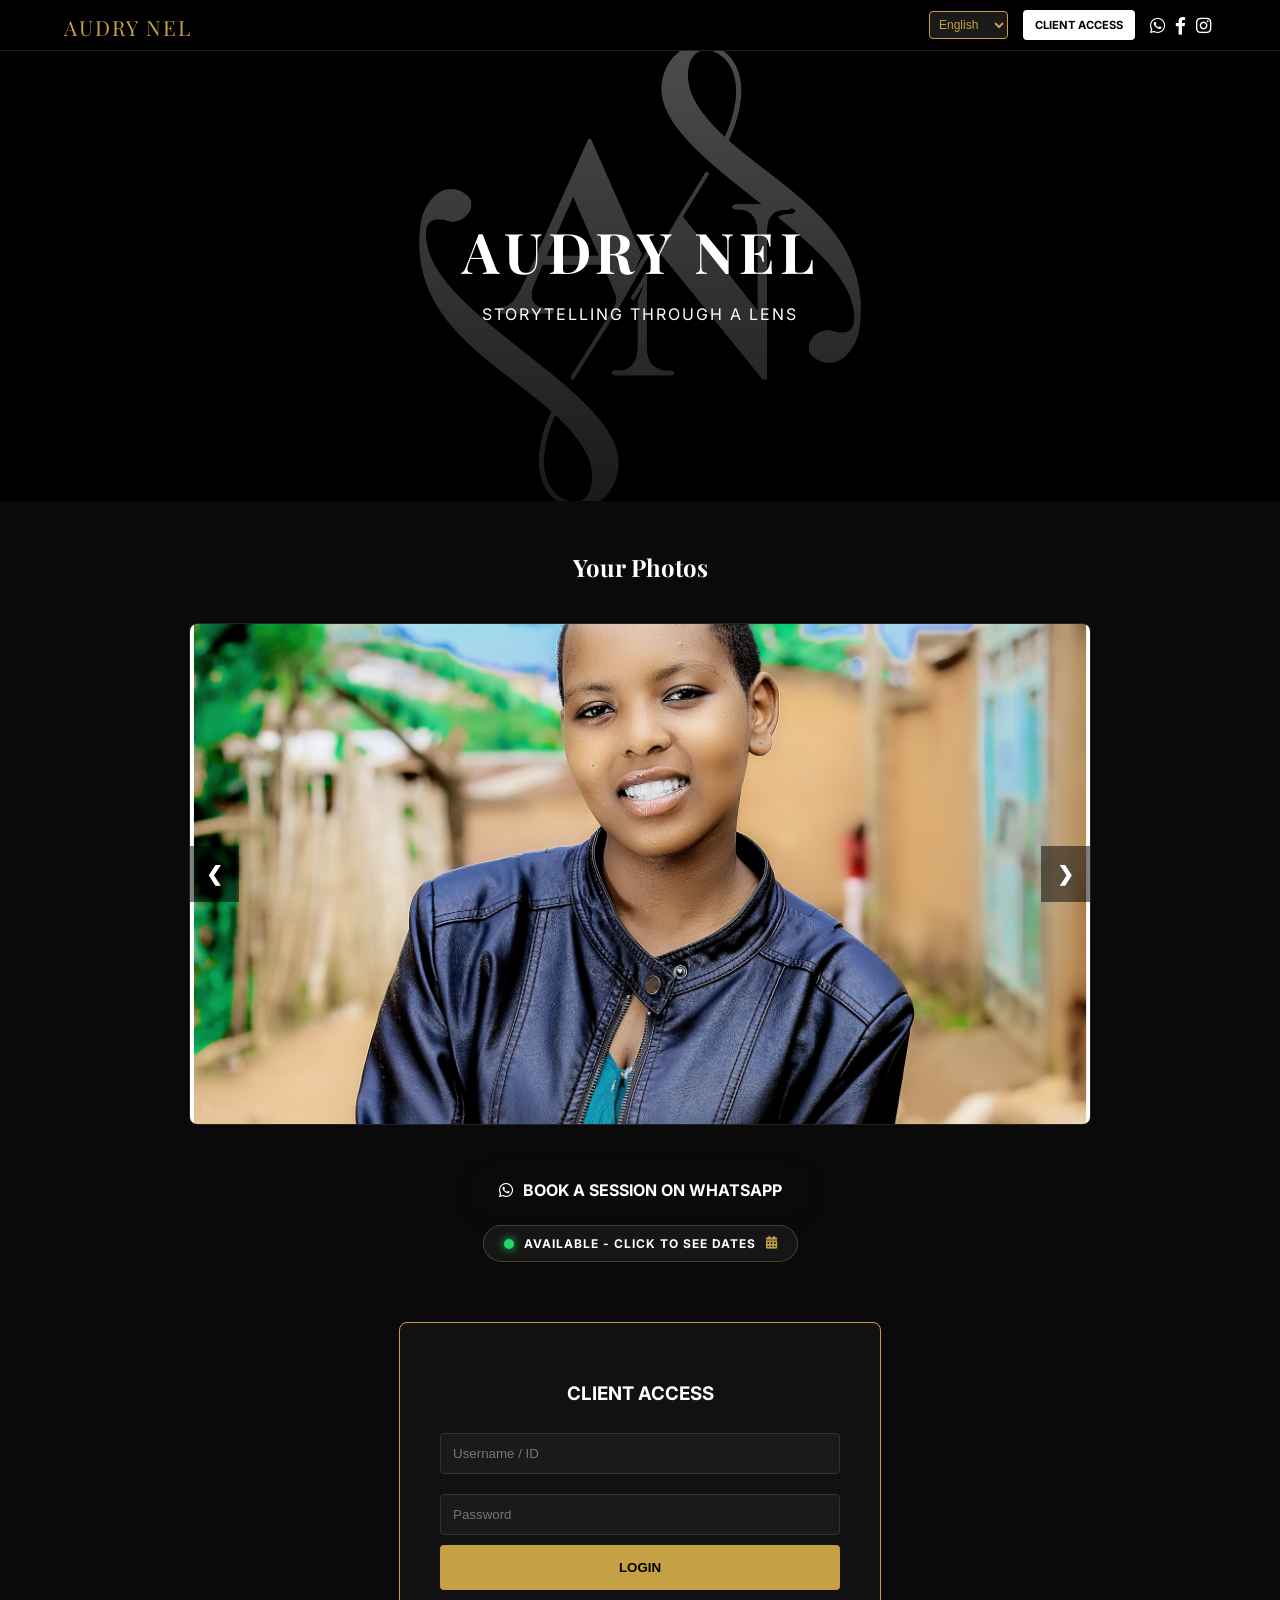
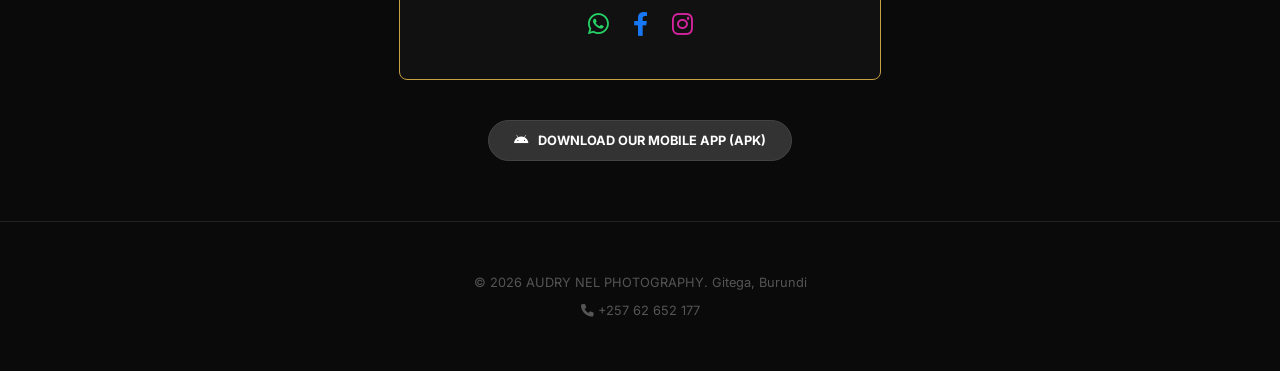
==== index.html @ 5fa46333 "Replace images in slideshow with new photos" ====
<!DOCTYPE html>
<html lang="en">
<head>
    <meta charset="UTF-8">
    <meta name="viewport" content="width=device-width, initial-scale=1.0">

    <meta name="google-site-verification" content="google5bf656274ba30583" />
    
    <link rel="canonical" href="https://audrynelphotographie.github.io/audrynelphotographie/" />
    <meta name="robots" content="index, follow" />
    
    <meta name="description" content="Audry Nel Photography - Storytelling through a lens in Gitega, Burundi. Professional photography services and client gallery access.">
    <meta property="og:title" content="Audry Nel Photography | Umufotozi Mwiza mu Burundi Gitega">
    <meta property="og:description" content="Professional photography services in Gitega, Burundi. Access your private gallery.">
    <meta property="og:image" content="https://audrynelphotographie.github.io/audrynelphotographie/audry-nel-photography-logo.jpg">
    <meta property="og:url" content="https://audrynelphotographie.github.io/audrynelphotographie/">
    <meta property="og:type" content="website">

    <link rel="icon" type="image/jpg" href="audry-nel-photography-logo.jpg">

    <title>Audry Nel Photography | Best photographer Burundi </title>

    <link href="https://fonts.googleapis.com/css2?family=Playfair+Display:wght@700&family=Inter:wght@300;400;600&display=swap" rel="stylesheet">
    <link rel="stylesheet" href="https://cdnjs.cloudflare.com/ajax/libs/font-awesome/6.0.0/css/all.min.css">

    <style>
        :root { --gold: #c5a044; --dark: #0a0a0a; --white: #ffffff; --soft-dark: #111; }
        body { margin:0; background-color: var(--dark); color: var(--white); font-family: 'Inter', sans-serif; scroll-behavior: smooth; }

        /* NAVIGATION & LOGO ANIMATION */
        nav { display: flex; justify-content: space-between; align-items: center; padding: 10px 5%; background: rgba(0,0,0,0.95); position: sticky; top: 0; z-index: 1000; border-bottom: 1px solid #222; }
        
        .logo-wrapper { height: 25px; overflow: hidden; cursor: pointer; }
        .logo { 
            font-family: 'Playfair Display', serif; 
            font-size:1.3rem; 
            color: var(--gold); 
            text-transform: uppercase; 
            letter-spacing:2px; 
            transition: 0.8s cubic-bezier(0.4, 0, 0.2, 1);
            opacity: 1;
        }

        .nav-right { display:flex; align-items:center; gap:15px; }

        .login-nav-btn { background: var(--white); color:black; padding:8px 12px; border-radius:4px; text-decoration:none; font-weight:bold; font-size:0.7rem; text-transform:uppercase; transition:0.3s; cursor:pointer; border:none; white-space: nowrap; }

        .nav-socials { display: flex; gap: 10px; margin-right: 5px; }
        .nav-socials a { color: var(--white); font-size: 1.1rem; transition: 0.3s; }
        .nav-socials a:hover { color: var(--gold); transform: translateY(-2px); }

        #langSwitcher { background:#1a1a1a; color:var(--gold); border:1px solid var(--gold); padding:5px; border-radius:4px; font-size: 0.75rem; cursor: pointer; outline:none; }

        /* PHOTO GRID */
        .photo-grid { display: grid; grid-template-columns: repeat(4, 1fr); gap: 8px; padding: 10px 2%; max-width: 1200px; margin: 0 auto; }
        @media (max-width: 600px) { .photo-grid { grid-template-columns: repeat(2, 1fr); gap: 4px; } }
        .photo-item { position: relative; text-align: center; }
        .grid-img { width: 100%; aspect-ratio: 1/1; object-fit: cover; border-radius: 4px; cursor: pointer; border: 1px solid #333; transition: 0.3s; }
        .grid-img:hover { opacity: 0.8; }
        .dl-btn { display: block; background: var(--gold); color: black; text-decoration: none; font-size: 0.55rem; padding: 4px 0; margin-top: 3px; border-radius: 2px; font-weight: bold; text-align: center; }

        /* THANK YOU & APK BOX */
        .thank-you-box { text-align: center; padding: 40px 10%; margin-top: 20px; border-top: 1px solid #222; }
        .thank-you-box h4 { font-family: 'Playfair Display', serif; color: var(--gold); font-size: 1.5rem; margin-bottom: 10px; }
        
        /* ANIMATION FOR BUTTONS (COLOR CHANGING + PULSE) */
        @keyframes pulse-animation {
            0% { transform: scale(1); background-color: #25d366; }
            25% { background-color: #c5a044; }
            50% { transform: scale(1.05); background-color: #128c7e; }
            75% { background-color: #b08d3a; }
            100% { transform: scale(1); background-color: #25d366; }
        }

        @keyframes status-glow {
            0% { opacity: 1; transform: scale(1); }
            50% { opacity: 0.4; transform: scale(1.2); }
            100% { opacity: 1; transform: scale(1); }
        }

        /* APK BUTTON ANIMATION - APPLIED TO BOTH HOME AND CLIENT PAGE */
        .btn-apk-mid, .client-apk-btn { animation: pulse-animation 3s infinite !important; }

        .client-apk-btn { display: inline-flex; align-items: center; gap: 10px; background: #25d366; color: white; padding: 12px 25px; border-radius: 4px; text-decoration: none; font-weight: bold; font-size: 0.9rem; margin-top: 20px; transition: 0.3s; }

        /* SLIDESHOW */
        .slideshow-container { position: relative; max-width: 900px; margin: 40px auto; overflow: hidden; border-radius: 8px; height: 500px; border: 1px solid #222; }
        .slides { display: none; width: 100%; height: 100%; object-fit: cover; cursor: pointer; }
        .prev, .next { cursor:pointer; position:absolute; top:50%; width:auto; padding:16px; color:white; font-weight:bold; font-size:20px; transform: translateY(-50%); background: rgba(0,0,0,0.5); border:none; z-index:10; }
        .next { right:0; }

        /* HERO */
        .hero { height:50vh; display:flex; flex-direction:column; justify-content:center; align-items:center; background:linear-gradient(rgba(0,0,0,0.7), rgba(0,0,0,0.9)), url('audry-nel-photography-logo.jpg'); background-size:cover; background-position:center; text-align:center; }
        
        .login-container { max-width:400px; margin:40px auto 40px; padding:40px; border:1px solid var(--gold); text-align:center; background: var(--soft-dark); border-radius:8px; }
        input { width:100%; padding:12px; margin:10px 0; background:#1a1a1a; border:1px solid #333; color:white; border-radius:4px; box-sizing: border-box; }
        .btn-gold { width:100%; padding:15px; background:var(--gold); border:none; font-weight:bold; cursor:pointer; border-radius:4px; color: black; text-decoration: none; display: inline-block; transition: 0.3s; }
        .btn-gold:hover { background: #b08d3a; }

        /* WHATSAPP BUTTON WITH COLOR ANIMATION */
        .whatsapp-booking { text-align: center; margin: 20px auto 10px; }
        .btn-whatsapp-book { display: inline-flex; align-items: center; gap: 10px; color: white; padding: 15px 30px; border-radius: 50px; text-decoration: none; font-weight: bold; font-size: 1rem; transition: 0.3s; box-shadow: 0 4px 15px rgba(0,0,0,0.3); animation: pulse-animation 4s infinite; }

        /* AVAILABILITY STATUS BOX */
        .status-box { 
            display: inline-flex; align-items: center; gap: 10px; 
            background: rgba(255,255,255,0.05); padding: 10px 20px; 
            border-radius: 30px; border: 1px solid rgba(197, 160, 68, 0.3);
            cursor: pointer; transition: 0.3s; text-decoration: none;
            margin-bottom: 20px;
        }
        .status-box:hover { background: rgba(197, 160, 68, 0.1); border-color: var(--gold); }
        .status-dot { width: 10px; height: 10px; background: #25d366; border-radius: 50%; animation: status-glow 1.5s infinite; box-shadow: 0 0 8px #25d366; }
        .status-label { font-size: 0.75rem; font-weight: bold; text-transform: uppercase; letter-spacing: 1px; color: #fff; }

        /* FULLSCREEN CALENDAR OVERLAY FIX */
        #calendar-overlay { 
            display: none; position: fixed; top: 0; left: 0; width: 100%; height: 100%; 
            background: var(--dark); z-index: 5000; overflow-y: auto;
        }
        .cal-header { padding: 20px; text-align: center; border-bottom: 1px solid #222; position: relative; }
        .close-cal { position: absolute; right: 20px; top: 25px; color: var(--gold); font-size: 1.5rem; cursor: pointer; }
        .cal-frame-container { width: 100%; height: 80vh; overflow: hidden; border: none; background: white; }
        #googleCal { width: 100%; height: 100%; border: none; }

        /* APK BUTTON AT THE VERY BOTTOM */
        .apk-bottom-container { text-align: center; margin: 40px auto 60px; }
        .btn-apk-mid { display: inline-flex; align-items: center; gap: 10px; background: #333; color: white; padding: 12px 25px; border-radius: 50px; text-decoration: none; font-weight: bold; font-size: 0.8rem; border: 1px solid #444; }

        #lightbox { display:none; position:fixed; top:0; left:0; width:100%; height:100%; background:rgba(0,0,0,0.9); z-index:3000; justify-content:center; align-items:center; }
        #lightbox img { max-width:90%; max-height:85%; border:2px solid var(--gold); }
        .page-section { display:none; }
        .active { display:block; }
        footer { text-align:center; padding:40px; color:#555; font-size:0.8rem; border-top:1px solid #222; }
    </style>
</head>
<body>

<nav>
    <div class="logo-wrapper" onclick="location.reload()">
        <div class="logo" id="mainLogo">Audry Nel</div>
    </div>
    <div class="nav-right">
        <select id="langSwitcher" onchange="switchLanguage()">
            <option value="en" selected>English</option>
            <option value="fr">Français</option>
            <option value="rn">Kirundi</option>
            <option value="sw">Kiswahili</option>
        </select>
        <a href="#login-section" class="login-nav-btn" id="navLoginBtn">CLIENT ACCESS</a>
        <div class="nav-socials">
            <a href="https://wa.me/25762652177" target="_blank"><i class="fab fa-whatsapp"></i></a>
            <a href="https://www.facebook.com/Audrynel257" target="_blank"><i class="fab fa-facebook-f"></i></a>
            <a href="https://www.instagram.com/audry_nel" target="_blank"><i class="fab fa-instagram"></i></a>
        </div>
    </div>
</nav>

<div id="main-page" class="page-section active">
    <header class="hero">
        <h1 style="font-family:'Playfair Display'; font-size:3.5rem; margin:0; letter-spacing: 5px;">AUDRY NEL</h1>
        <p id="heroSub" style="letter-spacing: 2px;">STORYTELLING THROUGH A LENS</p>
    </header>

    <h2 id="yourPhotosHeading" style="text-align:center; margin-top:50px; font-family:'Playfair Display';">Your Photos</h2>
    
    <div class="slideshow-container">
        <img class="slides public-s" src="ifoto1.jpg" alt="Audry Nel Photography - Professional wedding photography Gitega Burundi" onclick="openLightbox(this)">
        <img class="slides public-s" src="ifoto16.jpg" alt="Audry Nel Photography - Portrait photography services in Burundi" onclick="openLightbox(this)">
        <img class="slides public-s" src="ifoto3.jpg" alt="Audry Nel Photography - Event and cultural photography Burundi" onclick="openLightbox(this)">
        <img class="slides public-s" src="ifoto14.jpg" alt="Audry Nel Photography - Best professional photographer Gitega" onclick="openLightbox(this)">
        <img class="slides public-s" src="ifoto20.jpg" alt="Audry Nel Photography - Creative storytelling through lens Burundi" onclick="openLightbox(this)">
        <img class="slides public-s" src="ifoto6.jpg" alt="Audry Nel Photography - High quality photography portfolio Gitega" onclick="openLightbox(this)">
        <img class="slides public-s" src="ifoto7.jpg" alt="Audry Nel Photography - Photography studio and outdoor sessions Burundi" onclick="openLightbox(this)">
        <img class="slides public-s" src="ifoto8.jpg" alt="Audry Nel Photography - Professional photo shooting Burundi" onclick="openLightbox(this)">
        <img class="slides public-s" src="ifoto9.jpg" alt="Audry Nel Photography - Modern wedding photography Gitega" onclick="openLightbox(this)">
        <img class="slides public-s" src="ifoto10.jpg" alt="Audry Nel Photography - Top rated photographer in Burundi" onclick="openLightbox(this)">
        <a class="prev" onclick="plusPublicSlides(-1)">&#10094;</a>
        <a class="next" onclick="plusPublicSlides(1)">&#10095;</a>
    </div>

    <div class="whatsapp-booking">
        <a href="https://wa.me/25762652177?text=Hello%20Audry%20Nel%20Photography,%20ndashaka%20kubukinga%20session%20y'amafoto." target="_blank" class="btn-whatsapp-book">
            <i class="fab fa-whatsapp"></i> <span id="waBookBtn">BOOK A SESSION ON WHATSAPP</span>
        </a>
    </div>

    <center>
        <div class="status-box" onclick="toggleCalendar()">
            <div class="status-dot" id="dotIndicator"></div>
            <div id="statusLabel" class="status-label">Available - Click to see dates</div>
            <i class="fas fa-calendar-alt" style="color:var(--gold); font-size: 0.8rem;"></i>
        </div>
    </center>

    <div id="login-section" class="login-container">
        <h3 id="loginTitle">CLIENT ACCESS</h3>
        <input type="text" id="clientId" placeholder="Username / ID">
        <input type="password" id="password" placeholder="Password">
        <button id="loginBtn" class="btn-gold" onclick="checkLogin()">LOGIN</button>
        <div style="margin-top:20px;">
            <a href="https://wa.me/25762652177" target="_blank" style="color:#25d366; margin:0 10px; font-size: 1.5rem;"><i class="fab fa-whatsapp"></i></a>
            <a href="https://www.facebook.com/Audrynel257" target="_blank" style="color:#1877F2; margin:0 10px; font-size: 1.5rem;"><i class="fab fa-facebook-f"></i></a>
            <a href="https://www.instagram.com/audry_nel" target="_blank" style="color:#d6249f; margin:0 10px; font-size: 1.5rem;"><i class="fab fa-instagram"></i></a>
        </div>
    </div>

    <div class="apk-bottom-container">
        <a href="https://github.com/audrynelphotographie/audrynelphotographie/releases/download/V1/AudryNel.apk" download class="btn-apk-mid">
            <i class="fab fa-android"></i> <span id="apkBtnHome">DOWNLOAD OUR MOBILE APP (APK)</span>
        </a>
    </div>
</div>

<div id="calendar-overlay">
    <div class="cal-header">
        <div class="logo" style="font-size: 1.5rem; color:var(--gold); font-family: 'Playfair Display'; text-transform: uppercase;">Audry Nel</div>
        <p style="color:#888; margin: 5px 0 0 0; font-size: 0.7rem; letter-spacing: 2px;">CALENDAR / BOOKING</p>
        <i class="fas fa-times close-cal" onclick="toggleCalendar()"></i>
    </div>
    <div class="cal-frame-container">
        <iframe id="googleCal" src=""></iframe>
    </div>
    <center style="padding: 20px;">
        <a href="https://wa.me/25762652177" class="btn-whatsapp-book">
            <i class="fab fa-whatsapp"></i> CONFIRM MY DATE
        </a>
        <p style="margin-top:20px; color:#555; cursor:pointer;" onclick="toggleCalendar()">← Go Back</p>
    </center>
</div>

<div id="client-page" class="page-section">
    <div id="client-content"></div>
</div>

<div id="lightbox" onclick="this.style.display='none'">
    <img id="lightbox-img" src="" alt="View">
</div>

<footer>
    <p>&copy; 2026 AUDRY NEL PHOTOGRAPHY. Gitega, Burundi</p>
    <p><i class="fas fa-phone"></i> +257 62 652 177</p>
</footer>

<script>
// --- HINDURA AHA GUSA ---
const isAvailable = true; 
// ------------------------

const APK_URL = "https://github.com/audrynel/audrynelphotographie/releases/download/V1/AudryNel.apk";
const CALENDAR_URL = "https://calendar.google.com/calendar/htmlembed?src=audrymukamurakoze@gmail.com&ctz=Africa/Bujumbura";

const translations = {
    en: { avail: "Available - Click to see dates", notAvail: "Fully Booked - No dates", welcome: "Welcome", heroSub: "STORYTELLING THROUGH A LENS", yourPhotos: "Your Photos", waBook: "BOOK A SESSION ON WHATSAPP", apkBtn: "DOWNLOAD OUR MOBILE APP (APK)", loginTitle: "CLIENT ACCESS", loginBtn: "LOGIN", navLogin: "CLIENT ACCESS", dlAll: "📥 DOWNLOAD ALL ", thankYou: "Thank you for choosing us!", thankYouSub: "We appreciate your trust. May these photos keep your memories alive.", logout: "LOGOUT", error: "Error: Incorrect Login!" },
    fr: { avail: "Disponible - Cliquez pour voir", notAvail: "Complet - Aucune date", welcome: "Bienvenue", heroSub: "L'HISTOIRE À TRAVERS L'OBJECTIF", yourPhotos: "Vos Photos", waBook: "RÉSERVER SUR WHATSAPP", apkBtn: "TÉLÉCHARGER L'APP (APK)", loginTitle: "ACCÈS CLIENT", loginBtn: "CONNEXION", navLogin: "ACCÈS CLIENT", dlAll: "📥 TÉLÉCHARGER TOUT ", thankYou: "Merci de nous avoir choisi!", thankYouSub: "Nous apprécions votre confiance. Que ces photos immortalisent vos souvenirs.", logout: "DÉCONNEXION", error: "Erreur: Identifiants incorrects!" },
    rn: { avail: "Ndatanga amasession - Fyonda urabe", notAvail: "Nta masession ahari - Ndavuze", welcome: "Kaze", heroSub: "INKURU ICIYE MU LENS", yourPhotos: "Amafoto Yawe", waBook: "BUKA SESSION KURI WHATSAPP", apkBtn: "TELECHARGA APPLICATION (APK)", loginTitle: "KWINJIRA", loginBtn: "KWINJIRA", navLogin: "KWINJIRA", dlAll: "📥 TELECHARGER ZOSE (ZIP)", thankYou: "Murakoze kuduhitamo!", thankYouSub: "Murakoze kutwizera. Amafoto yawe akugumye ku mutima.", logout: "SOHOKA", error: "Error: Code ntitahura!" },
    sw: { avail: "Napatikana - Bonyeza uone", notAvail: "Nimejaa - Hakuna nafasi", welcome: "Karibu", heroSub: "SIMULIZI KUPITIA LENZI", yourPhotos: "Picha Zako", waBook: "WEKA AHADI KWA WHATSAPP", apkBtn: "PAKUA APP YETU (APK)", loginTitle: "INGIA HAPA", loginBtn: "INGIA", navLogin: "INGIA HAPA", dlAll: "📥 PAKUA ZOTE ", thankYou: "Asante kwa kutuchagua!", thankYouSub: "Tunashukuru kwa imani yako. Picha hizi zihifadhi kumbukumbu zako.", logout: "ONDOKA", error: "Hitilafu: Ingizo si sahihi!" }
};

function updateStatusUI() {
    const lang = document.getElementById('langSwitcher').value;
    const t = translations[lang];
    const statusLabel = document.getElementById('statusLabel');
    const dot = document.getElementById('dotIndicator');
    
    if (isAvailable) {
        statusLabel.innerText = t.avail;
        statusLabel.style.color = "#fff";
        dot.style.background = "#25d366";
        dot.style.boxShadow = "0 0 8px #25d366";
    } else {
        statusLabel.innerText = t.notAvail;
        statusLabel.style.color = "#ff4d4d";
        dot.style.background = "#ff4d4d";
        dot.style.boxShadow = "0 0 8px #ff4d4d";
    }
}

function toggleCalendar() {
    const overlay = document.getElementById('calendar-overlay');
    const frame = document.getElementById('googleCal');
    if (overlay.style.display === 'block') {
        overlay.style.display = 'none';
        document.body.style.overflow = 'auto';
    } else {
        overlay.style.display = 'block';
        document.body.style.overflow = 'hidden';
        frame.src = CALENDAR_URL;
    }
}

let isWelcome = false;
function animateLogo() {
    const logo = document.getElementById('mainLogo');
    const lang = document.getElementById('langSwitcher').value;
    logo.style.opacity = "0"; 
    setTimeout(() => {
        if (isWelcome) { logo.innerText = "Audry Nel"; } 
        else { logo.innerText = translations[lang].welcome; }
        logo.style.opacity = "1"; 
        isWelcome = !isWelcome;
    }, 800);
}
setInterval(animateLogo, 4000);

function switchLanguage() {
    const lang = document.getElementById('langSwitcher').value;
    const t = translations[lang];
    document.getElementById('heroSub').innerText = t.heroSub;
    document.getElementById('yourPhotosHeading').innerText = t.yourPhotos;
    document.getElementById('waBookBtn').innerText = t.waBook;
    document.getElementById('apkBtnHome').innerText = t.apkBtn;
    document.getElementById('loginTitle').innerText = t.loginTitle;
    document.getElementById('loginBtn').innerText = t.loginBtn;
    document.getElementById('navLoginBtn').innerText = t.navLogin;
    updateStatusUI();
    if(isWelcome) document.getElementById('mainLogo').innerText = t.welcome;
}

const clientsDatabase = {
    "Nick": { password: "2026", name: "Nick", zipLink: "https://wetransfer.com", photos: ["photo1.jpg","photo2.jpg","photo3.jpg"] },
    "Vania": { password: "2030", name: "Vania", zipLink: "https://wetransfer.com", photos: ["vania1.jpg","vania2.jpg","vania3.jpg","vania4.jpg","vania5.jpg","vania6.jpg","vania7.jpg"] },
    "Sarah": { password: "2030", name: "Sarah", zipLink: "https://audrynelpics.pic-time.com/nl2UoVov9yEqh", photos: ["sarah1.jpg","sarah2.jpg","sarah3.jpg","sarah4.jpg","sarah5.jpg"] },
    "Emeline": { password: "2030", name: "Emeline", zipLink: "https://audrynelpics.pic-time.com/puQF9B2A6h00o", photos: ["meme.jpg","meme2.jpg","meme3.jpg","meme4.jpg","meme5.jpg","meme6.jpg","meme7.jpg","meme8.jpg"] }
};

window.onload = function() {
    switchLanguage();
    const savedId = localStorage.getItem('audryClientSession');
    if (savedId && clientsDatabase[savedId]) {
        renderClientGallery(clientsDatabase[savedId]);
        document.getElementById('main-page').classList.remove('active');
        document.getElementById('client-page').classList.add('active');
    }
    showSlides('public-s', 0);
};

function checkLogin(){
    const id = document.getElementById('clientId').value;
    const pass = document.getElementById('password').value;
    if(clientsDatabase[id] && clientsDatabase[id].password === pass){
        localStorage.setItem('audryClientSession', id);
        renderClientGallery(clientsDatabase[id]);
        document.getElementById('main-page').classList.remove('active');
        document.getElementById('client-page').classList.add('active');
        window.scrollTo(0,0);
    } else { 
        alert(translations[document.getElementById('langSwitcher').value].error); 
    }
}

function renderClientGallery(client){
    const lang = document.getElementById('langSwitcher').value;
    const t = translations[lang];
    let html = `
        <h2 style="text-align:center; margin-top:30px; font-family:'Playfair Display'">${t.welcome}, ${client.name}</h2>
        <center><a href="${client.zipLink}" target="_blank" class="btn-gold" style="width:auto; padding:15px 30px; margin-bottom:20px;">${t.dlAll}</a></center>
        <div class="photo-grid">`;
    client.photos.forEach(img => {
        html += `<div class="photo-item"><img src="${img}" class="grid-img" onclick="openLightbox(this)"><a href="${img}" download class="dl-btn"><i class="fas fa-download"></i></a></div>`;
    });
    html += `</div>
        <div class="thank-you-box">
            <h4>${t.thankYou}</h4>
            <p>${t.thankYouSub}</p>
            <a href="${APK_URL}" download class="client-apk-btn">
                <i class="fab fa-android"></i> ${t.apkBtn}
            </a>
        </div>
        <center><button class="btn-gold" style="background:#333; color:white; margin:40px; width:auto; padding:10px 20px;" onclick="logout()">${t.logout}</button></center>`;
    document.getElementById('client-content').innerHTML = html;
}

function logout() { localStorage.removeItem('audryClientSession'); location.reload(); }

let pubIdx = 0;
function plusPublicSlides(n) { showSlides('public-s', pubIdx += n); }
function showSlides(cls, idx) {
    let s = document.getElementsByClassName(cls);
    if(s.length === 0) return;
    for (let i = 0; i < s.length; i++) s[i].style.display = "none";
    pubIdx = (idx + s.length) % s.length;
    s[pubIdx].style.display = "block";
}
function openLightbox(img){ 
    document.getElementById('lightbox-img').src = img.src; 
    document.getElementById('lightbox').style.display='flex'; 
}
setInterval(() => { if(document.getElementById('main-page').classList.contains('active')) plusPublicSlides(1); }, 5000);
</script>
</body>
</html>
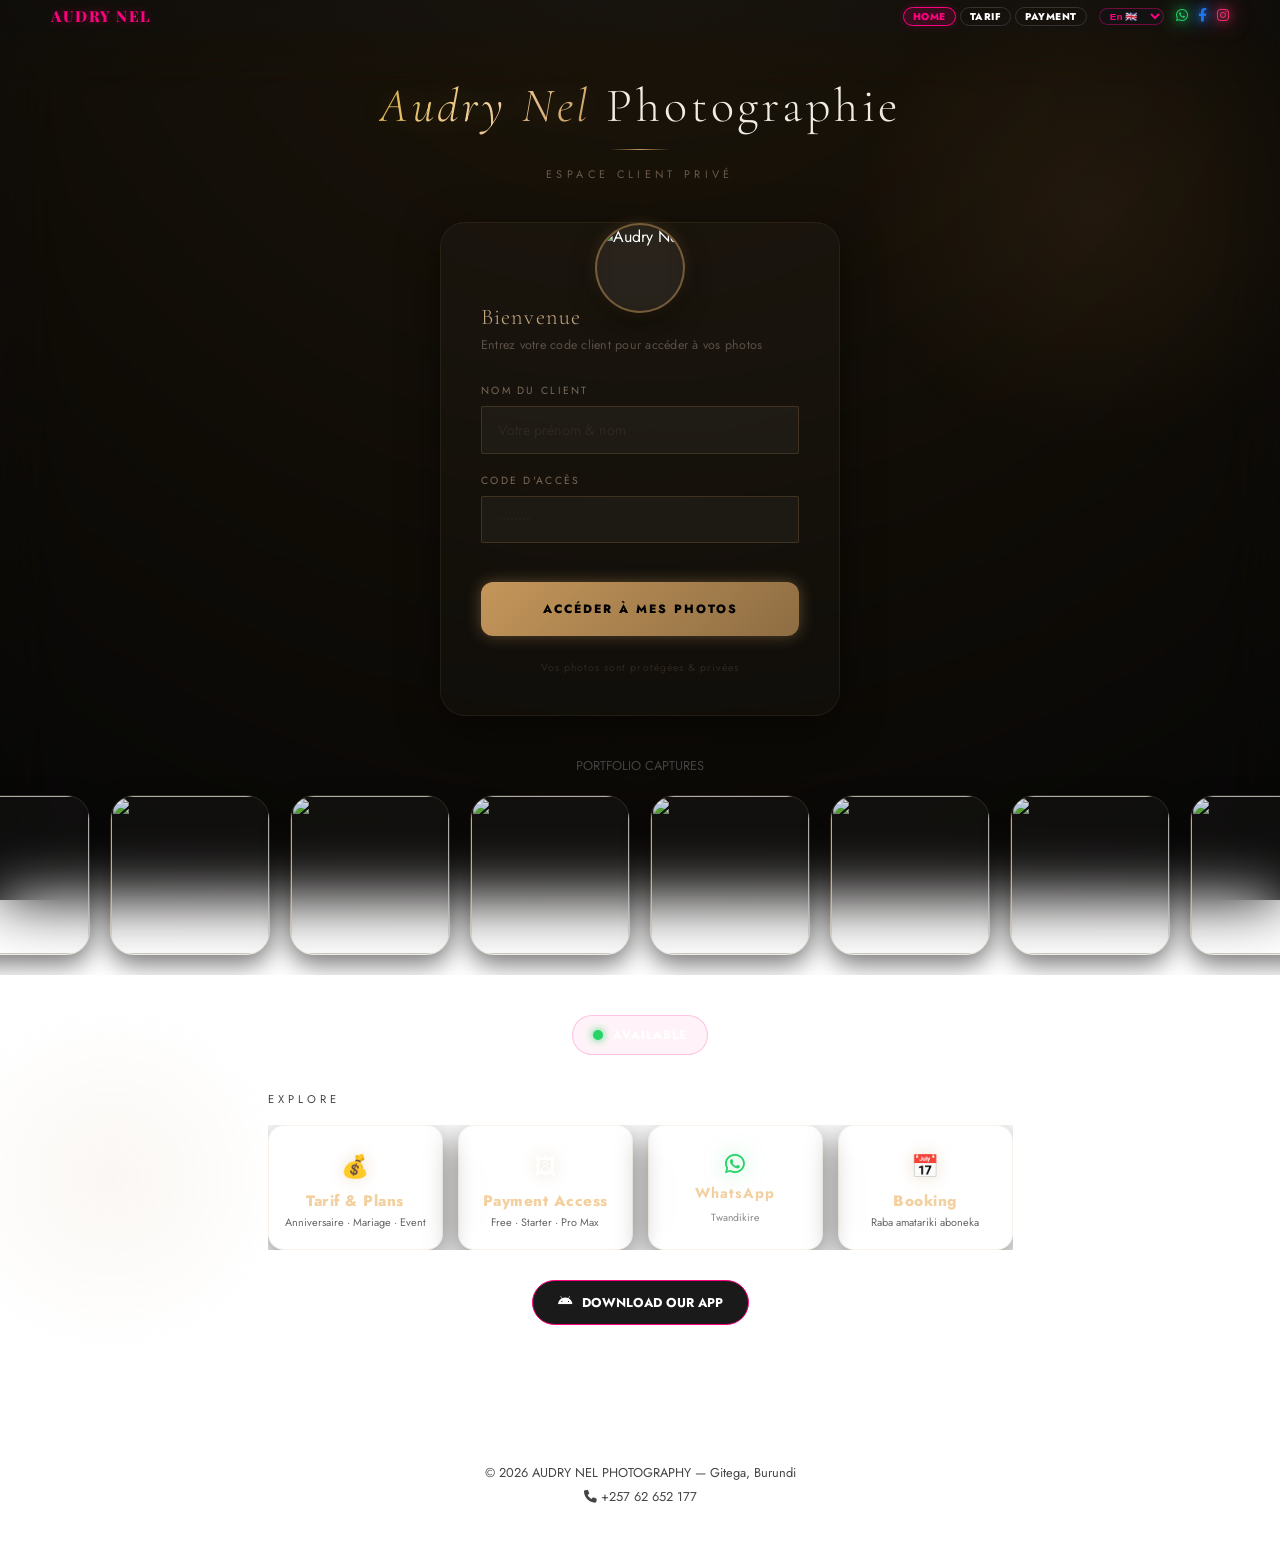
==== commit 5d00c151: "Add files via upload" ====
--- a/index.html
+++ b/index.html
@@ -1,392 +1,502 @@
 <!DOCTYPE html>
-<html lang="en">
+<html lang="rn">
 <head>
-    <meta charset="UTF-8">
-    <meta name="viewport" content="width=device-width, initial-scale=1.0">
+  <meta charset="UTF-8">
+    <meta name="viewport" content="width=device-width, initial-scale=1.0, maximum-scale=1.0, user-scalable=no">
 
     <meta name="google-site-verification" content="google5bf656274ba30583" />
     
-    <link rel="canonical" href="https://audrynelphotographie.github.io/audrynelphotographie/" />
+    <link rel="canonical" href="https://audrynel.com/" />
     <meta name="robots" content="index, follow" />
     
-    <meta name="description" content="Audry Nel Photography - Storytelling through a lens in Gitega, Burundi. Professional photography services and client gallery access.">
-    <meta property="og:title" content="Audry Nel Photography | Umufotozi Mwiza mu Burundi Gitega">
+    <meta name="description" content="Audry Nel, Audry Nel Photography, umufotozi Burundi, umufotozi Gitega,umufotographe,Photographer,+257,photo gitega,photographe Burundi, photographe Gitega, meilleur photographe Burundi, amafoto y'ubukwe Burundi, wedding photography Burundi, event photographer Gitega, portrait Burundi, photographie professionnelle Burundi, audrynelphotographie.">
+    <meta property="og:title" content="Audry Nel - Professional Photographer in Burundi">
     <meta property="og:description" content="Professional photography services in Gitega, Burundi. Access your private gallery.">
-    <meta property="og:image" content="https://audrynelphotographie.github.io/audrynelphotographie/audry-nel-photography-logo.jpg">
-    <meta property="og:url" content="https://audrynelphotographie.github.io/audrynelphotographie/">
+    <meta property="og:image" content="https://audrynel.com/audry-nel-photography-logo.jpg">
+    <meta property="og:url" content="https://audrynel.com/">
     <meta property="og:type" content="website">
 
+    <meta name="apple-mobile-web-app-title" content="Audry Nel">
+    <meta name="application-name" content="Audry Nel">
+    <link rel="icon" href="icon.jpg" type="image/jpeg">
+     <link rel="apple-touch-icon" href="icon.jpg">
+
     <link rel="icon" type="image/jpg" href="audry-nel-photography-logo.jpg">
-
-    <title>Audry Nel Photography | Best photographer Burundi </title>
-
-    <link href="https://fonts.googleapis.com/css2?family=Playfair+Display:wght@700&family=Inter:wght@300;400;600&display=swap" rel="stylesheet">
     <link rel="stylesheet" href="https://cdnjs.cloudflare.com/ajax/libs/font-awesome/6.0.0/css/all.min.css">
-
-    <style>
-        :root { --gold: #c5a044; --dark: #0a0a0a; --white: #ffffff; --soft-dark: #111; }
-        body { margin:0; background-color: var(--dark); color: var(--white); font-family: 'Inter', sans-serif; scroll-behavior: smooth; }
-
-        /* NAVIGATION & LOGO ANIMATION */
-        nav { display: flex; justify-content: space-between; align-items: center; padding: 10px 5%; background: rgba(0,0,0,0.95); position: sticky; top: 0; z-index: 1000; border-bottom: 1px solid #222; }
-        
-        .logo-wrapper { height: 25px; overflow: hidden; cursor: pointer; }
-        .logo { 
-            font-family: 'Playfair Display', serif; 
-            font-size:1.3rem; 
-            color: var(--gold); 
-            text-transform: uppercase; 
-            letter-spacing:2px; 
-            transition: 0.8s cubic-bezier(0.4, 0, 0.2, 1);
-            opacity: 1;
-        }
-
-        .nav-right { display:flex; align-items:center; gap:15px; }
-
-        .login-nav-btn { background: var(--white); color:black; padding:8px 12px; border-radius:4px; text-decoration:none; font-weight:bold; font-size:0.7rem; text-transform:uppercase; transition:0.3s; cursor:pointer; border:none; white-space: nowrap; }
-
-        .nav-socials { display: flex; gap: 10px; margin-right: 5px; }
-        .nav-socials a { color: var(--white); font-size: 1.1rem; transition: 0.3s; }
-        .nav-socials a:hover { color: var(--gold); transform: translateY(-2px); }
-
-        #langSwitcher { background:#1a1a1a; color:var(--gold); border:1px solid var(--gold); padding:5px; border-radius:4px; font-size: 0.75rem; cursor: pointer; outline:none; }
-
-        /* PHOTO GRID */
-        .photo-grid { display: grid; grid-template-columns: repeat(4, 1fr); gap: 8px; padding: 10px 2%; max-width: 1200px; margin: 0 auto; }
-        @media (max-width: 600px) { .photo-grid { grid-template-columns: repeat(2, 1fr); gap: 4px; } }
-        .photo-item { position: relative; text-align: center; }
-        .grid-img { width: 100%; aspect-ratio: 1/1; object-fit: cover; border-radius: 4px; cursor: pointer; border: 1px solid #333; transition: 0.3s; }
-        .grid-img:hover { opacity: 0.8; }
-        .dl-btn { display: block; background: var(--gold); color: black; text-decoration: none; font-size: 0.55rem; padding: 4px 0; margin-top: 3px; border-radius: 2px; font-weight: bold; text-align: center; }
-
-        /* THANK YOU & APK BOX */
-        .thank-you-box { text-align: center; padding: 40px 10%; margin-top: 20px; border-top: 1px solid #222; }
-        .thank-you-box h4 { font-family: 'Playfair Display', serif; color: var(--gold); font-size: 1.5rem; margin-bottom: 10px; }
-        
-        /* ANIMATION FOR BUTTONS (COLOR CHANGING + PULSE) */
-        @keyframes pulse-animation {
-            0% { transform: scale(1); background-color: #25d366; }
-            25% { background-color: #c5a044; }
-            50% { transform: scale(1.05); background-color: #128c7e; }
-            75% { background-color: #b08d3a; }
-            100% { transform: scale(1); background-color: #25d366; }
-        }
-
-        @keyframes status-glow {
-            0% { opacity: 1; transform: scale(1); }
-            50% { opacity: 0.4; transform: scale(1.2); }
-            100% { opacity: 1; transform: scale(1); }
-        }
-
-        /* APK BUTTON ANIMATION - APPLIED TO BOTH HOME AND CLIENT PAGE */
-        .btn-apk-mid, .client-apk-btn { animation: pulse-animation 3s infinite !important; }
-
-        .client-apk-btn { display: inline-flex; align-items: center; gap: 10px; background: #25d366; color: white; padding: 12px 25px; border-radius: 4px; text-decoration: none; font-weight: bold; font-size: 0.9rem; margin-top: 20px; transition: 0.3s; }
-
-        /* SLIDESHOW */
-        .slideshow-container { position: relative; max-width: 900px; margin: 40px auto; overflow: hidden; border-radius: 8px; height: 500px; border: 1px solid #222; }
-        .slides { display: none; width: 100%; height: 100%; object-fit: cover; cursor: pointer; }
-        .prev, .next { cursor:pointer; position:absolute; top:50%; width:auto; padding:16px; color:white; font-weight:bold; font-size:20px; transform: translateY(-50%); background: rgba(0,0,0,0.5); border:none; z-index:10; }
-        .next { right:0; }
-
-        /* HERO */
-        .hero { height:50vh; display:flex; flex-direction:column; justify-content:center; align-items:center; background:linear-gradient(rgba(0,0,0,0.7), rgba(0,0,0,0.9)), url('audry-nel-photography-logo.jpg'); background-size:cover; background-position:center; text-align:center; }
-        
-        .login-container { max-width:400px; margin:40px auto 40px; padding:40px; border:1px solid var(--gold); text-align:center; background: var(--soft-dark); border-radius:8px; }
-        input { width:100%; padding:12px; margin:10px 0; background:#1a1a1a; border:1px solid #333; color:white; border-radius:4px; box-sizing: border-box; }
-        .btn-gold { width:100%; padding:15px; background:var(--gold); border:none; font-weight:bold; cursor:pointer; border-radius:4px; color: black; text-decoration: none; display: inline-block; transition: 0.3s; }
-        .btn-gold:hover { background: #b08d3a; }
-
-        /* WHATSAPP BUTTON WITH COLOR ANIMATION */
-        .whatsapp-booking { text-align: center; margin: 20px auto 10px; }
-        .btn-whatsapp-book { display: inline-flex; align-items: center; gap: 10px; color: white; padding: 15px 30px; border-radius: 50px; text-decoration: none; font-weight: bold; font-size: 1rem; transition: 0.3s; box-shadow: 0 4px 15px rgba(0,0,0,0.3); animation: pulse-animation 4s infinite; }
-
-        /* AVAILABILITY STATUS BOX */
-        .status-box { 
-            display: inline-flex; align-items: center; gap: 10px; 
-            background: rgba(255,255,255,0.05); padding: 10px 20px; 
-            border-radius: 30px; border: 1px solid rgba(197, 160, 68, 0.3);
-            cursor: pointer; transition: 0.3s; text-decoration: none;
-            margin-bottom: 20px;
-        }
-        .status-box:hover { background: rgba(197, 160, 68, 0.1); border-color: var(--gold); }
-        .status-dot { width: 10px; height: 10px; background: #25d366; border-radius: 50%; animation: status-glow 1.5s infinite; box-shadow: 0 0 8px #25d366; }
-        .status-label { font-size: 0.75rem; font-weight: bold; text-transform: uppercase; letter-spacing: 1px; color: #fff; }
-
-        /* FULLSCREEN CALENDAR OVERLAY FIX */
-        #calendar-overlay { 
-            display: none; position: fixed; top: 0; left: 0; width: 100%; height: 100%; 
-            background: var(--dark); z-index: 5000; overflow-y: auto;
-        }
-        .cal-header { padding: 20px; text-align: center; border-bottom: 1px solid #222; position: relative; }
-        .close-cal { position: absolute; right: 20px; top: 25px; color: var(--gold); font-size: 1.5rem; cursor: pointer; }
-        .cal-frame-container { width: 100%; height: 80vh; overflow: hidden; border: none; background: white; }
-        #googleCal { width: 100%; height: 100%; border: none; }
-
-        /* APK BUTTON AT THE VERY BOTTOM */
-        .apk-bottom-container { text-align: center; margin: 40px auto 60px; }
-        .btn-apk-mid { display: inline-flex; align-items: center; gap: 10px; background: #333; color: white; padding: 12px 25px; border-radius: 50px; text-decoration: none; font-weight: bold; font-size: 0.8rem; border: 1px solid #444; }
-
-        #lightbox { display:none; position:fixed; top:0; left:0; width:100%; height:100%; background:rgba(0,0,0,0.9); z-index:3000; justify-content:center; align-items:center; }
-        #lightbox img { max-width:90%; max-height:85%; border:2px solid var(--gold); }
-        .page-section { display:none; }
-        .active { display:block; }
-        footer { text-align:center; padding:40px; color:#555; font-size:0.8rem; border-top:1px solid #222; }
-    </style>
+     <script type="application/ld+json">
+    {
+      "@context": "https://schema.org",
+      "@type": "WebSite",
+      "name": "Audry Nel",
+      "url": "https://audrynel.com/"
+    }
+    </script>
+  
+  <link rel="stylesheet" href="https://cdnjs.cloudflare.com/ajax/libs/font-awesome/6.0.0/css/all.min.css">
+  <link href="https://fonts.googleapis.com/css2?family=Playfair+Display:wght@700;900&family=Inter:wght@300;400;600&family=Cormorant+Garamond:ital,wght@0,300;0,400;0,600;1,300;1,400&family=Jost:wght@300;400;500&display=swap" rel="stylesheet">
+
+  <title>Audry Nel Photography</title>
+
+  <link rel="stylesheet" href="style.css">
 </head>
 <body>
-
+<!-- ===== NAVIGATION ===== -->
 <nav>
-    <div class="logo-wrapper" onclick="location.reload()">
-        <div class="logo" id="mainLogo">Audry Nel</div>
-    </div>
-    <div class="nav-right">
-        <select id="langSwitcher" onchange="switchLanguage()">
-            <option value="en" selected>English</option>
-            <option value="fr">Français</option>
-            <option value="rn">Kirundi</option>
-            <option value="sw">Kiswahili</option>
-        </select>
-        <a href="#login-section" class="login-nav-btn" id="navLoginBtn">CLIENT ACCESS</a>
-        <div class="nav-socials">
-            <a href="https://wa.me/25762652177" target="_blank"><i class="fab fa-whatsapp"></i></a>
-            <a href="https://www.facebook.com/Audrynel257" target="_blank"><i class="fab fa-facebook-f"></i></a>
-            <a href="https://www.instagram.com/audry_nel" target="_blank"><i class="fab fa-instagram"></i></a>
+  <div class="logo-wrapper" onclick="location.reload()">
+    <div class="logo" id="mainLogo">Audry Nel</div>
+  </div>
+  <div class="nav-right">
+    <div class="nav-tabs">
+      <button class="nav-tab active" onclick="showPage('home')" id="tab-home"> Home</button>
+      <button class="nav-tab" onclick="showPage('tarif')" id="tab-tarif"> Tarif</button>
+      <button class="nav-tab" onclick="showPage('galerie')" id="tab-galerie">Payment</button>
+    </div>
+    <select id="langSwitcher" onchange="switchLanguage()">
+      <option value="en" selected>En 🇬🇧</option>
+      <option value="fr">Fra 🇫🇷</option>
+      <option value="rn">Kir🇧🇮</option>
+    </select>
+    <div class="nav-socials">
+      <a href="https://wa.me/25762652177" target="_blank"><i class="fab fa-whatsapp"></i></a>
+      <a href="https://www.facebook.com/Audrynel257" target="_blank"><i class="fab fa-facebook-f"></i></a>
+      <a href="https://www.instagram.com/audry_nel" target="_blank"><i class="fab fa-instagram"></i></a>
+    </div>
+  </div>
+</nav>
+
+<!-- =====================================================
+     PAGE 1: HOME  (Login → Dashboard)
+     ===================================================== -->
+<div id="page-home" class="page-section active">
+
+  <!-- ── LOGIN VIEW ── -->
+  <div id="login-view">
+    <div class="login-accent"></div>
+    <div class="login-accent2"></div>
+
+    <div class="brand">
+      <div class="brand-name"><em>Audry Nel</em> Photographie</div>
+      <div class="brand-line"></div>
+      <div class="brand-sub">Espace client privé</div>
+    </div>
+
+    <div class="login-card">
+      <div class="login-logo-container">
+    <div class="login-logo-circle">
+        <img src="https://i.ibb.co/9HRHHgxQ/logo1.jpg" alt="Audry Nel ">
+    </div>
+</div>
+      <h2>Bienvenue</h2>
+      <p>Entrez votre code client pour accéder à vos photos</p>
+
+      <div class="field">
+        <label>Nom du client</label>
+        <input type="text" id="input-name" placeholder="Votre prénom & nom" autocomplete="off">
+      </div>
+      <div class="field">
+        <label>Code d'accès</label>
+        <input type="password" id="input-code" placeholder="••••••••" autocomplete="off">
+      </div>
+
+      <div class="t-error-msg" id="error-msg" style="display:none;"></div>
+
+      <button id="loginBtn" onclick="doLogin()" class="btn-t-login">
+    <span id="btnText">ACCÉDER À MES PHOTOS</span>
+    <div id="btnLoader" class="mini-loader" style="display:none;"></div>
+</button>
+
+
+      <div class="login-footer" style="margin-top:1.5rem;">Vos photos sont protégées &amp; privées</div>
+    </div>
+    
+
+    <!-- Status & Quick Access below login -->
+<footer class="glass-footer">
+    <div class="footer-gallery-title">PORTFOLIO CAPTURES</div>
+    
+    <div class="footer-photo-strip">
+        <div class="footer-photo-strip-inner">
+            <div class="footer-photo-item"><img src="https://i.ibb.co/DDrqWbCP/1.jpg"></div>
+            <div class="footer-photo-item"><img src="https://i.ibb.co/wF1sjKFM/14.jpg"></div>
+            <div class="footer-photo-item"><img src="https://i.ibb.co/rR1h345P/13.jpg"></div>
+            <div class="footer-photo-item"><img src="https://i.ibb.co/WWymrS9H/18.jpg"></div>
+            <div class="footer-photo-item"><img src="https://i.ibb.co/s9bKN2M0/2.jpg"></div>
+            <div class="footer-photo-item"><img src="https://i.ibb.co/bRqYBXcB/29.jpg"></div>
+            <div class="footer-photo-item"><img src="https://i.ibb.co/pvkBYNmK/wedding9.jpg"></div>
+            <div class="footer-photo-item"><img src="https://i.ibb.co/23cKKB5X/wedding7.jpg"></div>
+            <div class="footer-photo-item"><img src="https://i.ibb.co/nq8CWGbt/49.jpg"></div>
+            <div class="footer-photo-item"><img src="https://i.ibb.co/qF9mTB7L/33.jpg"></div>
+            <div class="footer-photo-item"><img src="https://i.ibb.co/0jKMyJkn/32.jpg"></div>
+            <div class="footer-photo-item"><img src="https://i.ibb.co/8DBqmhTP/23.jpg"></div>
+            <div class="footer-photo-item"><img src="https://i.ibb.co/yBFkTQdd/22.jpg"></div>
+            <div class="footer-photo-item"><img src="https://i.ibb.co/vxPbV3K4/anniv6.jpg"></div>
+            <div class="footer-photo-item"><img src="https://i.ibb.co/GvhTHnZB/anniv4.jpg"></div>
+            <div class="footer-photo-item"><img src="https://i.ibb.co/nM78BJFs/wedding1.jpg"></div>
+            <div class="footer-photo-item"><img src="https://i.ibb.co/vCPwh0fN/event1.jpg"></div>
+            <div class="footer-photo-item"><img src="https://i.ibb.co/DDrqWbCP/1.jpg"></div>
+            <div class="footer-photo-item"><img src="https://i.ibb.co/wF1sjKFM/14.jpg"></div>
+            <div class="footer-photo-item"><img src="https://i.ibb.co/rR1h345P/13.jpg"></div>
+            <div class="footer-photo-item"><img src="https://i.ibb.co/WWymrS9H/18.jpg"></div>
+            <div class="footer-photo-item"><img src="https://i.ibb.co/s9bKN2M0/2.jpg"></div>
+            <div class="footer-photo-item"><img src="https://i.ibb.co/bRqYBXcB/29.jpg"></div>
+            <div class="footer-photo-item"><img src="https://i.ibb.co/pvkBYNmK/wedding9.jpg"></div>
+            <div class="footer-photo-item"><img src="https://i.ibb.co/23cKKB5X/wedding7.jpg"></div>
+            <div class="footer-photo-item"><img src="https://i.ibb.co/nq8CWGbt/49.jpg"></div>
+            <div class="footer-photo-item"><img src="https://i.ibb.co/qF9mTB7L/33.jpg"></div>
+            <div class="footer-photo-item"><img src="https://i.ibb.co/0jKMyJkn/32.jpg"></div>
+            <div class="footer-photo-item"><img src="https://i.ibb.co/8DBqmhTP/23.jpg"></div>
+            <div class="footer-photo-item"><img src="https://i.ibb.co/yBFkTQdd/22.jpg"></div>
+            <div class="footer-photo-item"><img src="https://i.ibb.co/vxPbV3K4/anniv6.jpg"></div>
+            <div class="footer-photo-item"><img src="https://i.ibb.co/GvhTHnZB/anniv4.jpg"></div>
+            <div class="footer-photo-item"><img src="https://i.ibb.co/nM78BJFs/wedding1.jpg"></div>
+            <div class="footer-photo-item"><img src="https://i.ibb.co/vCPwh0fN/event1.jpg"></div>
+            
         </div>
     </div>
-</nav>
-
-<div id="main-page" class="page-section active">
-    <header class="hero">
-        <h1 style="font-family:'Playfair Display'; font-size:3.5rem; margin:0; letter-spacing: 5px;">AUDRY NEL</h1>
-        <p id="heroSub" style="letter-spacing: 2px;">STORYTELLING THROUGH A LENS</p>
-    </header>
-
-    <h2 id="yourPhotosHeading" style="text-align:center; margin-top:50px; font-family:'Playfair Display';">Your Photos</h2>
+</footer>
+     <div class="status-box">
+            <div class="status-dot" id="dotIndicator"></div>
+            <div id="statusLabel" class="status-label">Available</div>
+        </div>
+
+    <div class="quick-access" style="margin-top:1rem;">
+      <p class="qa-label">EXPLORE</p>
+      <div class="qa-grid">
+        <div class="qa-card" onclick="showPage('tarif')">
+          <div class="qa-icon">💰</div>
+          <div class="qa-title">Tarif & Plans</div>
+          <div class="qa-sub">Anniversaire · Mariage · Event</div>
+          <div class="qa-arrow">→</div>
+        </div>
+        <div class="qa-card" onclick="showPage('galerie')">
+          <div class="qa-icon">🖼</div>
+          <div class="qa-title">Payment Access</div>
+          <div class="qa-sub">Free · Starter · Pro Max</div>
+          <div class="qa-arrow">→</div>
+        </div>
+       <div class="qa-card" onclick="window.open('https://wa.me/25762652177', '_blank')">
+    <div class="glass-icon-wrapper">
+        <i class="fab fa-whatsapp whatsapp-icon"></i>
+    </div>
+    <h3>WhatsApp</h3>
+    <p>Twandikire </p>
+    <div class="qa-arrow">→</div>
+        </div>
+        </a>
+        <div class="qa-card" onclick="toggleCalendar()">
+          <div class="qa-icon">📅</div>
+          <div class="qa-title">Booking</div>
+          <div class="qa-sub">Raba amatariki aboneka</div>
+          <div class="qa-arrow">→</div>
+        </div>
+      </div>
+    </div>
     
-    <div class="slideshow-container">
-        <img class="slides public-s" src="ifoto1.jpg" alt="Audry Nel Photography - Professional wedding photography Gitega Burundi" onclick="openLightbox(this)">
-        <img class="slides public-s" src="ifoto16.jpg" alt="Audry Nel Photography - Portrait photography services in Burundi" onclick="openLightbox(this)">
-        <img class="slides public-s" src="ifoto3.jpg" alt="Audry Nel Photography - Event and cultural photography Burundi" onclick="openLightbox(this)">
-        <img class="slides public-s" src="ifoto14.jpg" alt="Audry Nel Photography - Best professional photographer Gitega" onclick="openLightbox(this)">
-        <img class="slides public-s" src="ifoto20.jpg" alt="Audry Nel Photography - Creative storytelling through lens Burundi" onclick="openLightbox(this)">
-        <img class="slides public-s" src="ifoto6.jpg" alt="Audry Nel Photography - High quality photography portfolio Gitega" onclick="openLightbox(this)">
-        <img class="slides public-s" src="ifoto7.jpg" alt="Audry Nel Photography - Photography studio and outdoor sessions Burundi" onclick="openLightbox(this)">
-        <img class="slides public-s" src="ifoto8.jpg" alt="Audry Nel Photography - Professional photo shooting Burundi" onclick="openLightbox(this)">
-        <img class="slides public-s" src="ifoto9.jpg" alt="Audry Nel Photography - Modern wedding photography Gitega" onclick="openLightbox(this)">
-        <img class="slides public-s" src="ifoto10.jpg" alt="Audry Nel Photography - Top rated photographer in Burundi" onclick="openLightbox(this)">
-        <a class="prev" onclick="plusPublicSlides(-1)">&#10094;</a>
-        <a class="next" onclick="plusPublicSlides(1)">&#10095;</a>
-    </div>
-
-    <div class="whatsapp-booking">
-        <a href="https://wa.me/25762652177?text=Hello%20Audry%20Nel%20Photography,%20ndashaka%20kubukinga%20session%20y'amafoto." target="_blank" class="btn-whatsapp-book">
-            <i class="fab fa-whatsapp"></i> <span id="waBookBtn">BOOK A SESSION ON WHATSAPP</span>
-        </a>
-    </div>
-
-    <center>
-        <div class="status-box" onclick="toggleCalendar()">
-            <div class="status-dot" id="dotIndicator"></div>
-            <div id="statusLabel" class="status-label">Available - Click to see dates</div>
-            <i class="fas fa-calendar-alt" style="color:var(--gold); font-size: 0.8rem;"></i>
-        </div>
-    </center>
-
-    <div id="login-section" class="login-container">
-        <h3 id="loginTitle">CLIENT ACCESS</h3>
-        <input type="text" id="clientId" placeholder="Username / ID">
-        <input type="password" id="password" placeholder="Password">
-        <button id="loginBtn" class="btn-gold" onclick="checkLogin()">LOGIN</button>
-        <div style="margin-top:20px;">
-            <a href="https://wa.me/25762652177" target="_blank" style="color:#25d366; margin:0 10px; font-size: 1.5rem;"><i class="fab fa-whatsapp"></i></a>
-            <a href="https://www.facebook.com/Audrynel257" target="_blank" style="color:#1877F2; margin:0 10px; font-size: 1.5rem;"><i class="fab fa-facebook-f"></i></a>
-            <a href="https://www.instagram.com/audry_nel" target="_blank" style="color:#d6249f; margin:0 10px; font-size: 1.5rem;"><i class="fab fa-instagram"></i></a>
-        </div>
-    </div>
 
     <div class="apk-bottom-container">
-        <a href="https://github.com/audrynelphotographie/audrynelphotographie/releases/download/V1/AudryNel.apk" download class="btn-apk-mid">
-            <i class="fab fa-android"></i> <span id="apkBtnHome">DOWNLOAD OUR MOBILE APP (APK)</span>
-        </a>
-    </div>
-</div>
-
+      <a href="https://github.com/audrynel/audrynelphotographie/releases/download/V1/AudryNel.apk" download class="btn-apk-mid" onclick="startLoading(this)">
+        <i class="fab fa-android"></i> <span id="apkBtnHome">DOWNLOAD APP</span>
+      </a>
+    </div>
+  </div><!-- /login-view -->
+
+  <!-- ── DASHBOARD VIEW ── -->
+   <div id="dashboard-view">
+    <div class="dash-header">
+      <div class="dash-brand"><em>Audry Nel</em> Photographie</div>
+      <div class="dash-user">
+        <div class="dash-avatar" id="dash-avatar">AN</div>
+        <span class="dash-username" id="dash-username"></span>
+        <button class="btn-logout" onclick="doLogout()">Déconnexion</button>
+      </div>
+    </div>
+
+    <div class="dash-welcome">
+      <div id="status-badge-container"> </div>
+      <br> </br>
+      <div class="welcome-tag">Espace privé</div>
+      <div class="welcome-name">Welcome, <em id="welcome-first">Client</em></div>
+      <div class="client-code-badge" id="client-code-badge">Code : —</div>
+    </div>
+    
+
+<div class="dash-stats">
+  <div class="stat-box glass-home-btn" onclick="window.location.href='contact.html'">
+    <div class="stat-num home-icon-glow">
+        <i class="fas fa-home"></i>
+    </div>
+    <div class="stat-label">Fyonda Ha Utabonye Ifoto Yawe</div>
+  </div>
+
+  <div class="stat-box download-all-btn" onclick="downloadAll()">
+    <div class="stat-num gold-glow">↓</div>
+    <div class="stat-label">ALL</div>
+  </div>
+
+  <div class="stat-box selected-btn" id="stat-selected" onclick="downloadSelected()">
+    <div class="stat-num" id="selected-count">0</div>
+    <div class="stat-label">FILES</div>
+  </div>
+</div>
+
+    <div class="gallery-section">
+      <div class="section-header">
+        <div class="section-title">Votre galerie</div>
+        <div class="section-count" id="gallery-count">+100photos</div>
+      </div>
+      <div class="t-photo-grid" id="t-photo-grid"></div>
+    </div>
+  </div><!-- /dashboard-view -->
+
+</div><!-- /page-home -->
+
+
+<div id="page-tarif" class="page-section">
+  <div class="tarif-header">
+    <h1>📸 Photography Plans</h1>
+    <p>Bookinga Plan Ushaka • Tous les prix sont négociables</p>
+  </div>
+  <div class="pricing-grid">
+    <div class="card" style="animation-delay:0.1s">
+      <div class="package-name">Plus D'infos</div>
+      <div class="price" style="font-size:20px;color:#888;">Twigane mbere<span>/ Pfonda aha</span></div>
+      <ul class="features"><li>Ushaka Photos / Video?</li><li>Ushaka Drone Etc.</li><li>Ibiganiro biruguruye</li></ul>
+      <button class="btn-card" onclick="openContactModal()">Twandikire</button>
+    </div>
+    <div class="card" style="animation-delay:0.2s">
+      <div class="package-name">Anniversaire</div>
+      <div class="price">100,000 FBU<span>/ Isaha 2</span></div>
+      <ul class="features"><li>Unlimited Photos</li><li>Photos Retouched</li><li>Online Gallery Access</li></ul>
+      <button class="btn-card" onclick="openContactModal()">Saba iyi service</button>
+    </div>
+    <div class="card featured" style="animation-delay:0.3s">
+      <div class="badge">Dot</div>
+      <div class="package-name">Dot Simple</div>
+      <div class="price">300,000 FBU<span>/ Umunsi</span></div>
+      <ul class="features"><li>Full Day Coverage</li><li>Unlimited Photos + Video</li><li>Online Gallery Access (1 week)</li></ul>
+      <button class="btn-card filled" onclick="openContactModal()">Saba ubu</button>
+    </div>
+    <div class="card featured" style="animation-delay:0.4s">
+      <div class="badge">Dot Pro</div>
+      <div class="package-name">Dot Pro</div>
+      <div class="price">400,000 FBU<span>/ Umunsi</span></div>
+      <ul class="features"><li>Unlimited Photos</li><li>Drone Shots Included</li><li>Video Highlight (3 min)</li><li>Online Gallery Access</li></ul>
+      <button class="btn-card filled" onclick="openContactModal()">Saba ubu</button>
+    </div>
+    <div class="card featured" style="animation-delay:0.5s">
+      <div class="badge">Simple</div>
+      <div class="package-name">Mariage Simple</div>
+      <div class="price">350,000 FBU<span>/ Umunsi</span></div>
+      <ul class="features"><li>Full Day Coverage</li><li>Unlimited Photos</li><li>Video Highlight (3 min)</li><li>Gallery for 1 week</li></ul>
+      <button class="btn-card filled" onclick="openContactModal()">Saba ubu</button>
+    </div>
+    <div class="card featured" style="animation-delay:0.6s">
+      <div class="badge">Pro</div>
+      <div class="package-name">Mariage Pro</div>
+      <div class="price">450,000 FBU<span>/ Umunsi</span></div>
+      <ul class="features"><li>Full Day Coverage</li><li>Drone Shots Included</li><li>Video Highlight (3 min)</li><li>Full Online Gallery</li></ul>
+      <button class="btn-card filled" onclick="openContactModal()">Saba ubu</button>
+    </div>
+    <div class="card featured" style="animation-delay:0.7s">
+      <div class="badge">Combo</div>
+      <div class="package-name">Dot & Mariage Simple</div>
+      <div class="price">500,000 FBU<span>/ Umunsi umwe</span></div>
+      <ul class="features"><li>Full Day Coverage</li><li>Unlimited Photos</li><li>Video Highlight</li><li>Online Gallery</li></ul>
+      <button class="btn-card filled" onclick="openContactModal()">Saba ubu</button>
+    </div>
+    <div class="card featured" style="animation-delay:0.8s">
+      <div class="badge">VIP</div>
+      <div class="package-name">Dot & Mariage PRO</div>
+      <div class="price">700,000 FBU<span>/ Umunsi umwe</span></div>
+      <ul class="features"><li>Drone Shots Included</li><li>Full Video Highlight</li><li>Unlimited Photos Retouched</li><li>Online Gallery Access</li></ul>
+      <button class="btn-card filled" onclick="openContactModal()">Saba ubu</button>
+    </div>
+    <div class="card" style="animation-delay:0.9s">
+      <div class="package-name">EVENT MAX</div>
+      <div class="price">1,500,000 FBU<span>/ Full Event</span></div>
+      <ul class="features"><li>High-End Photo Album</li><li>Live Streaming</li><li>Cinematic Video</li><li>Drone Shots Included</li><li>Full Video Highlight</li><li>Unlimited Photos Retouched</li><li>Online Gallery Access</li></ul>
+      <button class="btn-card" onclick="openContactModal()">Saba iyi service</button>
+    </div>
+  </div>
+
+  <div class="about-section">
+    <h2>About Audry Nel Photographie</h2>
+    <p>Murakaza neza! Ndi <strong>Audry Nel</strong>, Professional Photographer & Developer. Intego yanje ni uguha agaciro ibihe vyanyu vy'akarorero nkoresheje ubuhinga buhanitse.<br><br><strong>Imisanzu n'Ibiganiro:</strong> Amapaki yose mubona haruguru arashobora guhinduka (Negotiable). Twisunze uburyo bwanyu, turashobora kuganira tukagira <em>Diminution</em> ikwiye.</p>
+  </div>
+  <div style="padding: 20px 5%; text-align: center; margin-bottom: 20px;">
+    <button onclick="goBackToClientDash()" class="btn-back-dash">
+        <i class="fas fa-arrow-left"></i> Go Back
+    </button>
+  </div>
+
+  <!-- Contact Modal -->
+  <div class="modal-overlay" id="contactModal">
+    <div class="modal-content">
+      <h2>Hitamwo uburyo Bwo Ku bokinga</h2>
+      <div class="contact-grid">
+        <a href="https://wa.me/25762652177" class="contact-item" target="_blank"><i class="fab fa-whatsapp"></i><span>WhatsApp</span></a>
+        <a href="tel:+25762652177" class="contact-item"><i class="fas fa-phone"></i><span>Numero</span></a>
+        <a href="https://www.facebook.com/Audrynel257" class="contact-item" target="_blank"><i class="fab fa-facebook"></i><span>Facebook</span></a>
+        <a href="mailto:audrymukamurakoze@gmail.com" class="contact-item"><i class="fas fa-envelope"></i><span>Gmail</span></a>
+      </div>
+      <div class="close-btn" onclick="closeContactModal()">✕ Funga Idirishya</div>
+    </div>
+  </div>
+</div><!-- /page-tarif -->
+
+<!-- =====================================================
+     PAGE 3: PAYMENT / GALERIE
+     ===================================================== -->
+<div id="page-galerie" class="page-section">
+  <div class="galerie-header">
+    <h1>🖼 Galeries Access</h1>
+    <p>Hitamwo plan ikwiye • Ishyura ukore screen • Urungike kuri WhatsApp</p>
+  </div>
+  <div class="pricing-container">
+    <div class="g-card" style="animation-delay:0.1s">
+      <h3>Free</h3>
+      <div class="g-price">0 Fbu <span class="g-duration">Indwi 1</span></div>
+      <ul class="g-features"><li>Basic Gallery</li><li>Amafoto 100</li><li>Unlimited Download</li></ul>
+      <a href="https://wa.me/25762652177?text=Muraho, nshaka gukoresha Free Plan." class="btn-g" target="_blank">Free Access</a>
+    </div>
+    <div class="g-card" style="animation-delay:0.2s">
+      <div class="badge">Starter</div>
+      <h3>Starter</h3>
+      <div class="g-price">10,000 Fbu <span class="g-duration">Ukwezi 1</span></div>
+      <ul class="g-features"><li>Unlimited Photos</li><li>HD Photo Download</li><li>Priority Support</li></ul>
+      <button class="btn-g" onclick="openPayModal('Starter','10,000 Fbu')">Gura Starter</button>
+    </div>
+    <div class="g-card" style="animation-delay:0.3s">
+      <div class="badge">Standard</div>
+      <h3>Standard</h3>
+      <div class="g-price">45,000 Fbu <span class="g-duration">Amezi 2</span></div>
+      <ul class="g-features"><li>Unlimited Photos</li><li>HD Photo Download</li><li>Priority Support</li></ul>
+      <button class="btn-g" onclick="openPayModal('Standard','45,000 Fbu')">Gura Standard</button>
+    </div>
+    <div class="g-card pro-plan" style="animation-delay:0.4s">
+      <div class="badge">BEST VALUE</div>
+      <h3>Pro Max</h3>
+      <div class="g-price">80,000 Fbu <span class="g-duration">Umwaka 1 (1 An)</span></div>
+      <ul class="g-features"><li>Unlimited Photos</li><li>HD Photo Download</li><li>Video Support</li></ul>
+      <button class="btn-g" onclick="openPayModal('Pro Max','80,000 Fbu')">Premium Access</button>
+    </div>
+  </div><!-- /pricing-container -->
+
+  <div style="padding: 20px 5%; text-align: center;">
+    <button onclick="goBackToClientDash()" class="btn-back-dash">
+        <i class="fas fa-chevron-left"></i> Go back
+    </button>
+  </div>
+
+  <!-- Pay Modal -->
+  <div class="pay-modal" id="payModal">
+    <div class="pay-modal-content">
+      <h2>💳 Payment via Lumicash</h2>
+      <p id="planName" style="font-weight:bold; margin-bottom:4px;"></p>
+      <p id="planPrice" style="color:var(--gold); margin-bottom:0;"></p>
+      <div class="payment-box">
+        <p>Numero: <strong>+257 62 652 177</strong></p>
+        <p>Nom: <strong>MUNEZERO NADINE</strong></p>
+      </div>
+      <p style="font-size:13px; color:#777;">Umaze kwishura, Rungika screenshot kuri WhatsApp kugira ngo ufungurirwe.</p>
+      <a href="https://wa.me/25762652177?text=Muraho, nishyuriye galerie. Ngiyi Screenshot yanjye." class="whatsapp-link" target="_blank">
+        <i class="fab fa-whatsapp"></i> SEND SCREENSHOT TO WHATSAPP
+      </a>
+      <div class="pay-close" onclick="closePayModal()">✕ Funga</div>
+    </div>
+  </div>
+</div><!-- /page-galerie -->
+
+<!-- ===== GLOBAL LIGHTBOX ===== -->
+<div id="lightbox" onclick="this.style.display='none'" style="display:none; position:fixed; top:0; left:0; width:100%; height:100%; background:rgba(0,0,0,0.92); z-index:3000; justify-content:center; align-items:center;">
+  <img id="lightbox-img" src="" alt="View" style="max-width:90%; max-height:85%; border:2px solid var(--accent);">
+</div>
+
+<!-- ===== CALENDAR OVERLAY ===== -->
 <div id="calendar-overlay">
-    <div class="cal-header">
-        <div class="logo" style="font-size: 1.5rem; color:var(--gold); font-family: 'Playfair Display'; text-transform: uppercase;">Audry Nel</div>
-        <p style="color:#888; margin: 5px 0 0 0; font-size: 0.7rem; letter-spacing: 2px;">CALENDAR / BOOKING</p>
-        <i class="fas fa-times close-cal" onclick="toggleCalendar()"></i>
-    </div>
-    <div class="cal-frame-container">
-        <iframe id="googleCal" src=""></iframe>
-    </div>
-    <center style="padding: 20px;">
-        <a href="https://wa.me/25762652177" class="btn-whatsapp-book">
-            <i class="fab fa-whatsapp"></i> CONFIRM MY DATE
-        </a>
-        <p style="margin-top:20px; color:#555; cursor:pointer;" onclick="toggleCalendar()">← Go Back</p>
-    </center>
-</div>
-
-<div id="client-page" class="page-section">
-    <div id="client-content"></div>
-</div>
-
-<div id="lightbox" onclick="this.style.display='none'">
-    <img id="lightbox-img" src="" alt="View">
+  <div class="cal-header">
+    <div style="font-family:'Playfair Display'; font-size:1.5rem; color:var(--gold); text-transform:uppercase;">Audry Nel</div>
+    <p style="color:#888; margin:5px 0 0; font-size:0.7rem; letter-spacing:2px;">CALENDAR / BOOKING</p>
+    <i class="fas fa-times close-cal" onclick="toggleCalendar()"></i>
+  </div>
+  <div class="cal-frame-container"><iframe id="googleCal" src=""></iframe></div>
+  <center style="padding:20px;">
+    <a href="https://wa.me/25762652177" class="btn-whatsapp-book" target="_blank"><i class="fab fa-whatsapp"></i> CONFIRM MY DATE</a>
+    <p style="margin-top:20px; color:#555; cursor:pointer;" onclick="toggleCalendar()">← Go Back</p>
+  </center>
+</div>
+
+<!-- Download progress bar -->
+<div id="dl-progress-wrap"><div id="dl-progress-bar"></div></div>
+
+<!-- ===== EXPIRED BLOCK MODAL ===== -->
+<div id="expired-block-modal" style="display:none; position:fixed; inset:0; background:rgba(0,0,0,0.88); z-index:9000; justify-content:center; align-items:center; padding:20px;">
+  <div class="exp-modal-box">
+    <div class="exp-modal-icon">🔒</div>
+    <div class="exp-modal-title">Votre abonnement est deja expire</div>
+    <div class="exp-modal-sub">
+      Amafoto yawe arahari ariko ntushobora kuyagaragaza canke kuyamanura.<br>
+      Ishyura kugira ngo ugire access yuzuye usubire kwakira amafoto yawe.
+    </div>
+    <a href="https://wa.me/25762652177?text=Muraho, nshaka gusubira ubwishyu bwanjye bwa galerie." class="exp-modal-wa" target="_blank">
+      <i class="fab fa-whatsapp"></i> Twandikire kuri WhatsApp
+    </a>
+    <button class="exp-modal-btn" onclick="closeExpiredModal(); showPage('galerie')">🛒 Raba Ibiciro</button>
+    <div class="exp-modal-close" onclick="closeExpiredModal()">✕ Funga</div>
+  </div>
+</div>
+
+<!-- ===== DOWNLOAD CONFIRM MODAL ===== -->
+<div id="dl-confirm-modal" style="display:none; position:fixed; inset:0; background:rgba(0,0,0,0.85); z-index:9001; justify-content:center; align-items:center; padding:20px;">
+  <div class="dlc-box">
+    <div class="dlc-preview-wrap">
+      <img id="dl-confirm-preview" src="" alt="preview" class="dlc-preview-img">
+    </div>
+    <div class="dlc-title">Download This is photos?</div>
+    <div class="dlc-name" id="dl-confirm-name"></div>
+    <div class="dlc-btns">
+      <button class="dlc-btn dlc-yes" onclick="confirmDownloadYes()">✅ Yes</button>
+      <button class="dlc-btn dlc-no"  onclick="confirmDownloadNo()">✕ No</button>
+    </div>
+  </div>
+</div>
+
+<!-- Circle loader -->
+<div class="circle-overlay" id="circle-loader-container">
+  <div class="circle-wrapper">
+    <svg viewBox="0 0 100 100" style="transform:rotate(-90deg); width:120px; height:120px;">
+      <circle cx="50" cy="50" r="45" fill="none" stroke="rgba(196,150,90,0.1)" stroke-width="6"></circle>
+      <circle id="progress-circle" cx="50" cy="50" r="45" fill="none" stroke="#c4965a" stroke-width="6"
+              stroke-dasharray="283" stroke-dashoffset="283" stroke-linecap="round" style="transition:stroke-dashoffset 0.3s ease;"></circle>
+    </svg>
+    <div id="percent-text" style="position:absolute; inset:0; display:flex; align-items:center; justify-content:center; font-size:1.2rem; color:#f0ebe3;">0%</div>
+  </div>
+  <div id="loader-msg" style="margin-top:20px; text-transform:uppercase; letter-spacing:0.2em; color:#c4965a; font-size:0.8rem;">Préparation...</div>
+</div>
+
+<!-- Notification -->
+<div class="notification" id="notif">Action confirmée</div>
+
+<!-- T.html Modal -->
+<div class="t-modal-overlay" id="t-modal">
+  <div class="t-modal-box">
+    <button class="t-modal-close" onclick="closeModal()">&times;</button>
+    <img class="t-modal-img" id="t-modal-img" src="" alt="Photo">
+    <div class="t-modal-footer">
+      <div class="t-modal-title" id="t-modal-title">Photo</div>
+      <a class="t-modal-dl-btn" id="t-modal-dl-btn" href="#" download target="_blank" rel="noopener">↓ Télécharger</a>
+    </div>
+  </div>
 </div>
 
 <footer>
-    <p>&copy; 2026 AUDRY NEL PHOTOGRAPHY. Gitega, Burundi</p>
-    <p><i class="fas fa-phone"></i> +257 62 652 177</p>
+  <p>&copy; 2026 AUDRY NEL PHOTOGRAPHY — Gitega, Burundi</p>
+  <p style="margin-top:5px;"><i class="fas fa-phone"></i> +257 62 652 177</p>
 </footer>
 
-<script>
-// --- HINDURA AHA GUSA ---
-const isAvailable = true; 
-// ------------------------
-
-const APK_URL = "https://github.com/audrynel/audrynelphotographie/releases/download/V1/AudryNel.apk";
-const CALENDAR_URL = "https://calendar.google.com/calendar/htmlembed?src=audrymukamurakoze@gmail.com&ctz=Africa/Bujumbura";
-
-const translations = {
-    en: { avail: "Available - Click to see dates", notAvail: "Fully Booked - No dates", welcome: "Welcome", heroSub: "STORYTELLING THROUGH A LENS", yourPhotos: "Your Photos", waBook: "BOOK A SESSION ON WHATSAPP", apkBtn: "DOWNLOAD OUR MOBILE APP (APK)", loginTitle: "CLIENT ACCESS", loginBtn: "LOGIN", navLogin: "CLIENT ACCESS", dlAll: "📥 DOWNLOAD ALL ", thankYou: "Thank you for choosing us!", thankYouSub: "We appreciate your trust. May these photos keep your memories alive.", logout: "LOGOUT", error: "Error: Incorrect Login!" },
-    fr: { avail: "Disponible - Cliquez pour voir", notAvail: "Complet - Aucune date", welcome: "Bienvenue", heroSub: "L'HISTOIRE À TRAVERS L'OBJECTIF", yourPhotos: "Vos Photos", waBook: "RÉSERVER SUR WHATSAPP", apkBtn: "TÉLÉCHARGER L'APP (APK)", loginTitle: "ACCÈS CLIENT", loginBtn: "CONNEXION", navLogin: "ACCÈS CLIENT", dlAll: "📥 TÉLÉCHARGER TOUT ", thankYou: "Merci de nous avoir choisi!", thankYouSub: "Nous apprécions votre confiance. Que ces photos immortalisent vos souvenirs.", logout: "DÉCONNEXION", error: "Erreur: Identifiants incorrects!" },
-    rn: { avail: "Ndatanga amasession - Fyonda urabe", notAvail: "Nta masession ahari - Ndavuze", welcome: "Kaze", heroSub: "INKURU ICIYE MU LENS", yourPhotos: "Amafoto Yawe", waBook: "BUKA SESSION KURI WHATSAPP", apkBtn: "TELECHARGA APPLICATION (APK)", loginTitle: "KWINJIRA", loginBtn: "KWINJIRA", navLogin: "KWINJIRA", dlAll: "📥 TELECHARGER ZOSE (ZIP)", thankYou: "Murakoze kuduhitamo!", thankYouSub: "Murakoze kutwizera. Amafoto yawe akugumye ku mutima.", logout: "SOHOKA", error: "Error: Code ntitahura!" },
-    sw: { avail: "Napatikana - Bonyeza uone", notAvail: "Nimejaa - Hakuna nafasi", welcome: "Karibu", heroSub: "SIMULIZI KUPITIA LENZI", yourPhotos: "Picha Zako", waBook: "WEKA AHADI KWA WHATSAPP", apkBtn: "PAKUA APP YETU (APK)", loginTitle: "INGIA HAPA", loginBtn: "INGIA", navLogin: "INGIA HAPA", dlAll: "📥 PAKUA ZOTE ", thankYou: "Asante kwa kutuchagua!", thankYouSub: "Tunashukuru kwa imani yako. Picha hizi zihifadhi kumbukumbu zako.", logout: "ONDOKA", error: "Hitilafu: Ingizo si sahihi!" }
-};
-
-function updateStatusUI() {
-    const lang = document.getElementById('langSwitcher').value;
-    const t = translations[lang];
-    const statusLabel = document.getElementById('statusLabel');
-    const dot = document.getElementById('dotIndicator');
-    
-    if (isAvailable) {
-        statusLabel.innerText = t.avail;
-        statusLabel.style.color = "#fff";
-        dot.style.background = "#25d366";
-        dot.style.boxShadow = "0 0 8px #25d366";
-    } else {
-        statusLabel.innerText = t.notAvail;
-        statusLabel.style.color = "#ff4d4d";
-        dot.style.background = "#ff4d4d";
-        dot.style.boxShadow = "0 0 8px #ff4d4d";
-    }
-}
-
-function toggleCalendar() {
-    const overlay = document.getElementById('calendar-overlay');
-    const frame = document.getElementById('googleCal');
-    if (overlay.style.display === 'block') {
-        overlay.style.display = 'none';
-        document.body.style.overflow = 'auto';
-    } else {
-        overlay.style.display = 'block';
-        document.body.style.overflow = 'hidden';
-        frame.src = CALENDAR_URL;
-    }
-}
-
-let isWelcome = false;
-function animateLogo() {
-    const logo = document.getElementById('mainLogo');
-    const lang = document.getElementById('langSwitcher').value;
-    logo.style.opacity = "0"; 
-    setTimeout(() => {
-        if (isWelcome) { logo.innerText = "Audry Nel"; } 
-        else { logo.innerText = translations[lang].welcome; }
-        logo.style.opacity = "1"; 
-        isWelcome = !isWelcome;
-    }, 800);
-}
-setInterval(animateLogo, 4000);
-
-function switchLanguage() {
-    const lang = document.getElementById('langSwitcher').value;
-    const t = translations[lang];
-    document.getElementById('heroSub').innerText = t.heroSub;
-    document.getElementById('yourPhotosHeading').innerText = t.yourPhotos;
-    document.getElementById('waBookBtn').innerText = t.waBook;
-    document.getElementById('apkBtnHome').innerText = t.apkBtn;
-    document.getElementById('loginTitle').innerText = t.loginTitle;
-    document.getElementById('loginBtn').innerText = t.loginBtn;
-    document.getElementById('navLoginBtn').innerText = t.navLogin;
-    updateStatusUI();
-    if(isWelcome) document.getElementById('mainLogo').innerText = t.welcome;
-}
-
-const clientsDatabase = {
-    "Nick": { password: "2026", name: "Nick", zipLink: "https://wetransfer.com", photos: ["photo1.jpg","photo2.jpg","photo3.jpg"] },
-    "Vania": { password: "2030", name: "Vania", zipLink: "https://wetransfer.com", photos: ["vania1.jpg","vania2.jpg","vania3.jpg","vania4.jpg","vania5.jpg","vania6.jpg","vania7.jpg"] },
-    "Sarah": { password: "2030", name: "Sarah", zipLink: "https://audrynelpics.pic-time.com/nl2UoVov9yEqh", photos: ["sarah1.jpg","sarah2.jpg","sarah3.jpg","sarah4.jpg","sarah5.jpg"] },
-    "Emeline": { password: "2030", name: "Emeline", zipLink: "https://audrynelpics.pic-time.com/puQF9B2A6h00o", photos: ["meme.jpg","meme2.jpg","meme3.jpg","meme4.jpg","meme5.jpg","meme6.jpg","meme7.jpg","meme8.jpg"] }
-};
-
-window.onload = function() {
-    switchLanguage();
-    const savedId = localStorage.getItem('audryClientSession');
-    if (savedId && clientsDatabase[savedId]) {
-        renderClientGallery(clientsDatabase[savedId]);
-        document.getElementById('main-page').classList.remove('active');
-        document.getElementById('client-page').classList.add('active');
-    }
-    showSlides('public-s', 0);
-};
-
-function checkLogin(){
-    const id = document.getElementById('clientId').value;
-    const pass = document.getElementById('password').value;
-    if(clientsDatabase[id] && clientsDatabase[id].password === pass){
-        localStorage.setItem('audryClientSession', id);
-        renderClientGallery(clientsDatabase[id]);
-        document.getElementById('main-page').classList.remove('active');
-        document.getElementById('client-page').classList.add('active');
-        window.scrollTo(0,0);
-    } else { 
-        alert(translations[document.getElementById('langSwitcher').value].error); 
-    }
-}
-
-function renderClientGallery(client){
-    const lang = document.getElementById('langSwitcher').value;
-    const t = translations[lang];
-    let html = `
-        <h2 style="text-align:center; margin-top:30px; font-family:'Playfair Display'">${t.welcome}, ${client.name}</h2>
-        <center><a href="${client.zipLink}" target="_blank" class="btn-gold" style="width:auto; padding:15px 30px; margin-bottom:20px;">${t.dlAll}</a></center>
-        <div class="photo-grid">`;
-    client.photos.forEach(img => {
-        html += `<div class="photo-item"><img src="${img}" class="grid-img" onclick="openLightbox(this)"><a href="${img}" download class="dl-btn"><i class="fas fa-download"></i></a></div>`;
-    });
-    html += `</div>
-        <div class="thank-you-box">
-            <h4>${t.thankYou}</h4>
-            <p>${t.thankYouSub}</p>
-            <a href="${APK_URL}" download class="client-apk-btn">
-                <i class="fab fa-android"></i> ${t.apkBtn}
-            </a>
-        </div>
-        <center><button class="btn-gold" style="background:#333; color:white; margin:40px; width:auto; padding:10px 20px;" onclick="logout()">${t.logout}</button></center>`;
-    document.getElementById('client-content').innerHTML = html;
-}
-
-function logout() { localStorage.removeItem('audryClientSession'); location.reload(); }
-
-let pubIdx = 0;
-function plusPublicSlides(n) { showSlides('public-s', pubIdx += n); }
-function showSlides(cls, idx) {
-    let s = document.getElementsByClassName(cls);
-    if(s.length === 0) return;
-    for (let i = 0; i < s.length; i++) s[i].style.display = "none";
-    pubIdx = (idx + s.length) % s.length;
-    s[pubIdx].style.display = "block";
-}
-function openLightbox(img){ 
-    document.getElementById('lightbox-img').src = img.src; 
-    document.getElementById('lightbox').style.display='flex'; 
-}
-setInterval(() => { if(document.getElementById('main-page').classList.contains('active')) plusPublicSlides(1); }, 5000);
-</script>
+<!-- ===== CLIENTS DATABASE (from client.js inline) ===== -->
+<script src="client.js"></script>
+<script src="script.js"></script>
+ <script src="client.js"></script>
 </body>
-</html>
+</html>
--- a/style.css
+++ b/style.css
@@ -0,0 +1,1953 @@
+/* ============================================================
+   ROOT & BASE
+   ============================================================ */
+:root {
+  --accent: #ff007f;
+  --accent-glow: #7a00ff;
+  --gold: #d4af37;
+  --gold-glow: rgba(212,175,55,0.4);
+  --dark: #080808;
+  --soft-dark: #121212;
+  --light-black: #1a1a1a;
+  --white: #ffffff;
+  /* T.html palette */
+  --t-bg: #0d0b0b;
+  --t-gold: #c4965a;
+  --t-cream: #f0ebe3;
+  --t-muted: #6a5a4a;
+}
+
+* { box-sizing: border-box; margin: 0; padding: 0; }
+
+body {
+  font-family: 'Inter', sans-serif;
+  background-color: var(--dark);
+  color: var(--white);
+  scroll-behavior: smooth;
+  touch-action: pan-x pan-y;
+  overflow-x: hidden;
+}
+
+/* Grain overlay */
+body::before {
+  content: '';
+  position: fixed; inset: 0; z-index: 0; pointer-events: none;
+  background-image: url("data:image/svg+xml,%3Csvg viewBox='0 0 256 256' xmlns='http://www.w3.org/2000/svg'%3E%3Cfilter id='noise'%3E%3CfeTurbulence type='fractalNoise' baseFrequency='0.9' numOctaves='4' stitchTiles='stitch'/%3E%3C/filter%3E%3Crect width='100%25' height='100%25' filter='url(%23noise)' opacity='0.08'/%3E%3C/svg%3E");
+  opacity: 0.25;
+}
+
+/* ============================================================
+   NAV
+   ============================================================ */
+/* ============================================================
+   NAV (ULTRA MINIMALIST - UBUREBURE BUKE, AMAJAMBO ABONEKA)
+   ============================================================ */
+nav {
+  display: flex;
+  justify-content: space-between;
+  align-items: center;
+  padding: 0 4%; /* Padding nshya nkoranyamuryango */
+  background: rgba(8,8,8,0.98);
+  position: sticky;
+  top: 0;
+  z-index: 1000;
+  border-bottom: 1px solid rgba(255,0,127,0.15);
+  backdrop-filter: blur(10px);
+  -webkit-backdrop-filter: blur(10px);
+  height: 32px; /* Uburebure bwagabanutse buja kuri 32px gusa */
+}
+
+.logo-wrapper { 
+  height: 100%; 
+  overflow: hidden; 
+  cursor: pointer; 
+  display: flex;
+  align-items: center;
+}
+
+.logo {
+  font-family: 'Playfair Display', serif;
+  font-size: 0.95rem; /* Inyandiko nshya iboneka neza */
+  font-weight: 800; /* Umubyimba ukomeye ngo rishashe */
+  color: var(--accent);
+  text-transform: uppercase;
+  letter-spacing: 1.5px;
+  transition: 0.8s cubic-bezier(0.4,0,0.2,1);
+  text-shadow: 0 0 10px rgba(255,0,127,0.4);
+}
+
+.nav-right { 
+  display: flex; 
+  align-items: center; 
+  gap: 12px; /* Umwanya ungana neza */
+  flex-wrap: nowrap; 
+}
+
+.nav-tabs { 
+  display: flex; 
+  gap: 4px; 
+}
+
+.nav-tab {
+  background: transparent;
+  color: #ffffff; /* Umweru ukeye cyane ngo uboneke */
+  border: 1px solid #333;
+  padding: 1px 9px; /* Buto ziciriritse ariko ndende kuruhande */
+  border-radius: 50px;
+  font-size: 0.62rem; /* Inyandiko yongerewe ubunini ngo isomeke */
+  font-weight: 800; /* Umubyimba ukomeye */
+  text-transform: uppercase;
+  letter-spacing: 0.5px;
+  cursor: pointer;
+  transition: 0.3s;
+  white-space: nowrap;
+  font-family: inherit;
+}
+.nav-tab:hover, .nav-tab.active {
+  border-color: var(--accent);
+  color: var(--accent) !important;
+  background: rgba(255,0,127,0.08);
+  box-shadow: 0 0 8px rgba(255,0,127,0.2);
+}
+.nav-tab.active { background: rgba(255,0,127,0.15); }
+
+/* ============================================================
+   NAV SOCIALS (AMABARA NYAKURI + HIGH PREMIUM NEON GLOW)
+   ============================================================ */
+.nav-socials { 
+  display: flex; 
+  gap: 10px; 
+}
+
+.nav-socials a { 
+  font-size: 0.85rem; /* Ingano iguma iboneka neza */
+  transition: all 0.4s cubic-bezier(0.175, 0.885, 0.32, 1.275); 
+  display: flex;
+  align-items: center;
+  justify-content: center;
+  text-decoration: none;
+}
+
+/* 1. WhatsApp Glow (Green Neon) */
+.nav-socials a[href*="wa.me"], 
+.nav-socials a[href*="whatsapp"] {
+  color: #25D366 !important;
+  filter: drop-shadow(0 0 5px #25D366) drop-shadow(0 0 10px #25D366);
+}
+
+/* 2. Instagram Glow (Pink/Red Neon) */
+.nav-socials a[href*="instagram"] {
+  color: #E1306C !important;
+  filter: drop-shadow(0 0 5px #E1306C) drop-shadow(0 0 10px #E1306C);
+}
+
+/* 3. YouTube Glow (Red Neon) */
+.nav-socials a[href*="youtube"] {
+  color: #FF0000 !important;
+  filter: drop-shadow(0 0 5px #FF0000) drop-shadow(0 0 10px #FF0000);
+}
+
+/* 4. Facebook Glow (Blue Neon) */
+.nav-socials a[href*="facebook"] {
+  color: #1877F2 !important;
+  filter: drop-shadow(0 0 5px #1877F2) drop-shadow(0 0 10px #1877F2);
+}
+
+/* Iyo ukozeho (Hover Anim/Glow Boost) */
+.nav-socials a:hover { 
+  transform: scale(1.25) translateY(-1px);
+  filter: brightness(1.3) drop-shadow(0 0 8px currentColor) drop-shadow(0 0 15px currentColor) !important;
+}
+
+/* Kuri Telephone - Kugira ngo bigume muli layout nziza */
+@media (max-width: 600px) {
+  .nav-socials a {
+    font-size: 0.8rem;
+    /* Gabanya glow gato kuri mobile cyane bishashe */
+    filter: drop-shadow(0 0 3px currentColor) drop-shadow(0 0 6px currentColor);
+  }
+}
+
+#langSwitcher {
+  background: #121212;
+  color: var(--accent);
+  border: 1px solid rgba(255,0,127,0.4);
+  padding: 1px 6px;
+  border-radius: 50px;
+  font-size: 0.62rem; /* Iboneka neza */
+  cursor: pointer;
+  outline: none;
+  font-weight: 800;
+}
+
+/* KURI TELEPHONE GUSA */
+@media (max-width: 600px) {
+  nav {
+    padding: 0 3%;
+    height: 28px; /* Ntoya gose kuri mobile */
+  }
+  .logo {
+    font-size: 0.88rem;
+    letter-spacing: 1px;
+  }
+  .nav-tab {
+    padding: 1px 6px;
+    font-size: 0.58rem; /* Inyandiko iguma iboneka neza kuri mobile */
+  }
+  .nav-socials a {
+    font-size: 0.8rem; /* Utu icone tuguma tuboneka neza */
+  }
+  #langSwitcher {
+    font-size: 0.58rem;
+    padding: 1px 5px;
+  }
+}
+/* ============================================================
+   PAGE SECTIONS
+   ============================================================ */
+.page-section { display: none; animation: fadeIn 0.5s ease; position: relative; z-index: 1; }
+.page-section.active { display: block; }
+
+@keyframes fadeIn {
+  from { opacity: 0; transform: translateY(10px); }
+  to   { opacity: 1; transform: translateY(0); }
+}
+
+/* ============================================================
+   HOME PAGE — LOGIN (style T.html)
+   ============================================================ */
+#login-view {
+  min-height: 90vh;
+  display: flex;
+  align-items: center;
+  justify-content: center;
+  flex-direction: column;
+  padding: 3rem 1.5rem;
+  background: linear-gradient(135deg, #0d0b0b 0%, #1a0f0a 50%, #0d0b0b 100%);
+  position: relative;
+}
+
+.login-accent {
+  position: absolute;
+  width: 500px; height: 500px;
+  border-radius: 50%;
+  background: radial-gradient(circle, rgba(180,120,60,0.1) 0%, transparent 70%);
+  top: -5%; right: -5%;
+  pointer-events: none;
+}
+.login-accent2 {
+  position: absolute;
+  width: 350px; height: 350px;
+  border-radius: 50%;
+  background: radial-gradient(circle, rgba(180,120,60,0.06) 0%, transparent 70%);
+  bottom: 5%; left: -5%;
+  pointer-events: none;
+}
+
+.brand {
+  text-align: center;
+  margin-bottom: 2.5rem;
+}
+.brand-name {
+  font-family: 'Cormorant Garamond', serif;
+  font-size: 3rem;
+  font-weight: 300;
+  letter-spacing: 0.08em;
+  color: var(--t-cream);
+  line-height: 1.1;
+}
+.brand-name em { font-style: italic; color: var(--t-gold); }
+.brand-sub {
+  font-size: 0.68rem;
+  letter-spacing: 0.4em;
+  text-transform: uppercase;
+  color: var(--t-muted);
+  margin-top: 0.5rem;
+}
+.brand-line {
+  width: 60px; height: 1px;
+  background: linear-gradient(90deg, transparent, var(--t-gold), transparent);
+  margin: 1rem auto;
+}
+
+.login-card {
+  background: rgba(255,255,255,0.025);
+  border: 0.5px solid rgba(196,150,90,0.25);
+  border-radius: 4px;
+  padding: 2.5rem;
+  width: 100%;
+  max-width: 400px;
+  position: relative;
+  z-index: 2;
+}
+.login-card h2 {
+  font-family: 'Cormorant Garamond', serif;
+  font-size: 1.4rem;
+  font-weight: 300;
+  letter-spacing: 0.05em;
+  color: #c4a882;
+  margin-bottom: 0.4rem;
+}
+.login-card > p {
+  font-size: 0.78rem;
+  color: #5a5048;
+  margin-bottom: 1.8rem;
+  letter-spacing: 0.02em;
+}
+
+.field { margin-bottom: 1.2rem; }
+.field label {
+  display: block;
+  font-size: 0.65rem;
+  letter-spacing: 0.22em;
+  text-transform: uppercase;
+  color: #7a6a5a;
+  margin-bottom: 0.5rem;
+}
+.field input {
+  width: 100%;
+  background: rgba(255,255,255,0.04);
+  border: 0.5px solid rgba(196,150,90,0.2);
+  border-radius: 2px;
+  padding: 0.8rem 1rem;
+  color: var(--t-cream);
+  font-family: 'Jost', sans-serif;
+  font-size: 0.9rem;
+  outline: none;
+  transition: border-color 0.2s;
+}
+.field input:focus { border-color: rgba(196,150,90,0.55); }
+.field input::placeholder { color: #2e2820; }
+
+.t-error-msg {
+  font-size: 0.75rem;
+  color: #c4604a;
+  margin-top: 0.8rem;
+  text-align: center;
+  min-height: 1rem;
+  animation: shake 0.4s ease-in-out;
+}
+
+@keyframes shake {
+  0%,100% { transform: translateX(0); }
+  25% { transform: translateX(-8px); }
+  75% { transform: translateX(8px); }
+}
+
+.btn-t-login {
+  width: 100%;
+  padding: 0.9rem;
+  background: linear-gradient(135deg, #c4965a, #a87840);
+  border: none;
+  border-radius: 2px;
+  color: #0d0b0b;
+  font-family: 'Jost', sans-serif;
+  font-size: 0.75rem;
+  font-weight: 500;
+  letter-spacing: 0.22em;
+  text-transform: uppercase;
+  cursor: pointer;
+  margin-top: 1.2rem;
+  transition: opacity 0.2s, transform 0.15s;
+}
+.btn-t-login:hover { opacity: 0.85; transform: translateY(-1px); }
+
+.login-footer {
+  text-align: center;
+  margin-top: 1.5rem;
+  font-size: 0.65rem;
+  color: #2e2820;
+  letter-spacing: 0.1em;
+}
+
+/* Link to tarif/payment from login card */
+.client-link-btn {
+  display: inline-block;
+  font-family: 'Jost', sans-serif;
+  font-size: 0.7rem;
+  font-weight: 500;
+  letter-spacing: 0.2em;
+  text-transform: uppercase;
+  text-decoration: none;
+  color: var(--t-gold);
+  border: 0.5px solid rgba(196,150,90,0.25);
+  padding: 0.7rem 1.4rem;
+  border-radius: 2px;
+  transition: all 0.3s ease;
+  margin: 0 6px;
+}
+.client-link-btn:hover {
+  background: rgba(196,150,90,0.08);
+  border-color: var(--t-gold);
+  box-shadow: 0 0 15px rgba(196,150,90,0.2);
+  transform: translateY(-2px);
+}
+
+/* ============================================================
+   HOME PAGE — DASHBOARD (style T.html)
+   ============================================================ */
+#dashboard-view { display: none; min-height: 100vh; }
+
+.dash-header {
+  background: rgba(13,11,11,0.97);
+  border-bottom: 0.5px solid rgba(196,150,90,0.2);
+  padding: 1rem 2rem;
+  display: flex;
+  align-items: center;
+  justify-content: space-between;
+  position: sticky; top: 60px; z-index: 50;
+  backdrop-filter: blur(8px);
+}
+.dash-brand {
+  font-family: 'Cormorant Garamond', serif;
+  font-size: 1.4rem;
+  font-weight: 300;
+  color: var(--t-gold);
+  letter-spacing: 0.06em;
+}
+.dash-brand em { font-style: italic; }
+
+.dash-user { display: flex; align-items: center; gap: 0.8rem; }
+.dash-avatar {
+  width: 36px; height: 36px;
+  border-radius: 50%;
+  background: linear-gradient(135deg, #c4965a, #6a3a1a);
+  display: flex; align-items: center; justify-content: center;
+  font-size: 0.72rem;
+  font-weight: 500;
+  color: var(--t-cream);
+  letter-spacing: 0.05em;
+}
+.dash-username { font-size: 0.82rem; color: #c4a882; }
+
+.btn-logout {
+  font-size: 0.65rem;
+  letter-spacing: 0.15em;
+  text-transform: uppercase;
+  color: #4a3a2a;
+  cursor: pointer;
+  border: 0.5px solid rgba(196,150,90,0.15);
+  background: transparent;
+  font-family: 'Jost', sans-serif;
+  padding: 0.4rem 0.8rem;
+  border-radius: 2px;
+  transition: color 0.2s, border-color 0.2s;
+}
+.btn-logout:hover { color: var(--t-gold); border-color: rgba(196,150,90,0.4); }
+
+.dash-welcome {
+  padding: 2.5rem 2rem 1.5rem;
+  border-bottom: 0.5px solid rgba(255,255,255,0.04);
+  background: linear-gradient(180deg, rgba(26,15,10,0.5) 0%, transparent 100%);
+}
+.welcome-tag {
+  font-size: 0.62rem;
+  letter-spacing: 0.35em;
+  text-transform: uppercase;
+  color: var(--t-gold);
+  margin-bottom: 0.5rem;
+}
+.welcome-name {
+  font-family: 'Cormorant Garamond', serif;
+  font-size: 2.4rem;
+  font-weight: 300;
+  color: var(--t-cream);
+  line-height: 1.15;
+}
+.welcome-name em { font-style: italic; color: var(--t-gold); }
+.client-code-badge {
+  display: inline-block;
+  font-size: 0.62rem;
+  letter-spacing: 0.25em;
+  background: rgba(196,150,90,0.08);
+  border: 0.5px solid rgba(196,150,90,0.25);
+  color: #8a6a3a;
+  padding: 0.28rem 0.7rem;
+  border-radius: 2px;
+  margin-top: 0.8rem;
+}
+
+.dash-stats {
+  display: grid;
+  grid-template-columns: repeat(3,1fr);
+  gap: 1px;
+  background: rgba(196,150,90,0.08);
+  margin: 1.5rem 2rem;
+  border: 0.5px solid rgba(196,150,90,0.12);
+  border-radius: 3px;
+  overflow: hidden;
+}
+.stat-box { background: #0d0b0b; padding: 1.2rem 1rem; text-align: center; }
+.stat-num {
+  font-family: 'Cormorant Garamond', serif;
+  font-size: 2rem;
+  font-weight: 300;
+  color: var(--t-gold);
+}
+.stat-label {
+  font-size: 0.6rem;
+  letter-spacing: 0.2em;
+  text-transform: uppercase;
+  color: #3a2a1a;
+  margin-top: 0.25rem;
+}
+
+.gallery-section { padding: 0 2rem 3rem; }
+.section-header {
+  display: flex;
+  align-items: baseline;
+  justify-content: space-between;
+  margin: 1.8rem 0 1.2rem;
+}
+.section-title {
+  font-family: 'Cormorant Garamond', serif;
+  font-size: 1.2rem;
+  font-weight: 300;
+  color: #c4a882;
+  letter-spacing: 0.05em;
+}
+.section-count {
+  font-size: 0.62rem;
+  letter-spacing: 0.2em;
+  text-transform: uppercase;
+  color: #3a2a1a;
+}
+
+.t-photo-grid {
+  display: grid;
+  grid-template-columns: repeat(5, 1fr);
+  gap: 3px;
+}
+.t-photo-item {
+  position: relative;
+  aspect-ratio: 1;
+  overflow: hidden;
+  cursor: pointer;
+  background: #1a1410;
+  opacity: 0;
+  transform: translateY(20px);
+  animation: fadeInUp 0.6s forwards;
+}
+@keyframes fadeInUp { to { opacity:1; transform: translateY(0); } }
+
+.t-photo-item img {
+  width: 100%; height: 100%;
+  object-fit: cover;
+  transition: transform 0.45s ease, opacity 0.3s;
+  opacity: 0.8;
+  display: block;
+}
+.t-photo-item:hover img { transform: scale(1.05); opacity: 1; }
+
+.t-photo-overlay {
+  position: absolute; inset: 0;
+  background: linear-gradient(to top, rgba(5,2,1,0.9) 0%, rgba(5,2,1,0.3) 50%, transparent 100%);
+  opacity: 0;
+  transition: opacity 0.3s;
+  display: flex;
+  flex-direction: column;
+  align-items: center;
+  justify-content: flex-end;
+  padding: 6px 4px;
+  gap: 3px;
+}
+.t-photo-item:hover .t-photo-overlay { opacity: 1; }
+
+.t-photo-btn {
+  background: rgba(196,150,90,0.92);
+  border: none;
+  border-radius: 3px;
+  padding: 3px 0;
+  width: 100%;
+  font-size: 0.52rem;
+  letter-spacing: 0.05em;
+  text-transform: uppercase;
+  color: #0d0b0b;
+  font-family: 'Jost', sans-serif;
+  font-weight: 700;
+  cursor: pointer;
+  transition: background 0.2s;
+  white-space: nowrap;
+  text-align: center;
+}
+.t-photo-btn:hover { background: #f0b060; }
+.t-photo-btn.view-btn { background: rgba(255,255,255,0.18); color: var(--t-cream); }
+.t-photo-btn.view-btn:hover { background: rgba(255,255,255,0.28); }
+
+/* Download bar */
+#dl-progress-wrap {
+  position: fixed; top: 0; left: 0;
+  width: 100%; height: 4px;
+  background: rgba(255,255,255,0.1);
+  z-index: 9999; display: none;
+}
+#dl-progress-bar {
+  height: 100%; width: 0%;
+  background: linear-gradient(90deg, var(--t-gold), #ffcc80);
+  box-shadow: 0 0 15px var(--t-gold);
+  transition: width 0.4s ease;
+}
+
+/* Circle loader */
+.circle-overlay {
+  display: none; position: fixed; inset: 0;
+  background: rgba(0,0,0,0.7); z-index: 9000;
+  align-items: center; justify-content: center; flex-direction: column;
+}
+.circle-wrapper { position: relative; }
+
+/* T Modal */
+.t-modal-overlay {
+  display: none; position: fixed; inset: 0;
+  background: rgba(0,0,0,0.88); z-index: 200;
+  align-items: center; justify-content: center;
+  padding: 1.5rem;
+}
+.t-modal-overlay.open { display: flex; }
+.t-modal-box {
+  background: #111010;
+  border: 0.5px solid rgba(196,150,90,0.28);
+  border-radius: 4px;
+  max-width: 680px; width: 100%;
+  overflow: hidden; position: relative;
+  animation: fadeInScale 0.25s ease;
+}
+@keyframes fadeInScale {
+  from { opacity:0; transform: scale(0.96); }
+  to   { opacity:1; transform: scale(1); }
+}
+.t-modal-img { width: 100%; max-height: 480px; object-fit: cover; display: block; }
+.t-modal-footer {
+  padding: 1rem 1.4rem;
+  display: flex; align-items: center; justify-content: space-between;
+  border-top: 0.5px solid rgba(196,150,90,0.12);
+}
+.t-modal-title {
+  font-family: 'Cormorant Garamond', serif;
+  font-size: 1.1rem; font-weight: 300; color: #c4a882;
+}
+.t-modal-close {
+  position: absolute; top: 0.8rem; right: 0.8rem;
+  background: rgba(0,0,0,0.65);
+  border: 0.5px solid rgba(196,150,90,0.3);
+  border-radius: 2px; color: #c4a882;
+  width: 30px; height: 30px;
+  display: flex; align-items: center; justify-content: center;
+  cursor: pointer; font-size: 1.1rem; font-family: 'Jost', sans-serif;
+  transition: background 0.2s; line-height: 1;
+}
+.t-modal-close:hover { background: rgba(196,150,90,0.2); }
+.t-modal-dl-btn {
+  background: linear-gradient(135deg, #c4965a, #a87840);
+  border: none; border-radius: 2px; color: #0d0b0b;
+  font-family: 'Jost', sans-serif;
+  font-size: 0.68rem; font-weight: 500;
+  letter-spacing: 0.18em; text-transform: uppercase;
+  padding: 0.55rem 1.1rem; cursor: pointer;
+  transition: opacity 0.2s;
+  display: flex; align-items: center; gap: 0.5rem; text-decoration: none;
+}
+.t-modal-dl-btn:hover { opacity: 0.85; }
+
+/* Notification */
+.notification {
+  position: fixed; bottom: 2rem; right: 2rem;
+  background: rgba(196,150,90,0.95);
+  color: #0d0b0b; font-size: 0.73rem; font-weight: 500;
+  letter-spacing: 0.1em; padding: 0.75rem 1.3rem;
+  border-radius: 2px; z-index: 300;
+  transform: translateY(80px); opacity: 0; transition: all 0.3s ease;
+}
+.notification.show { transform: translateY(0); opacity: 1; }
+
+/* ============================================================
+   HOME PAGE — QUICK ACCESS & STATUS
+   ============================================================ */
+.status-box {
+  display: inline-flex; align-items: center; gap: 10px;
+  background: rgba(255,0,127,0.05); padding: 10px 20px;
+  border-radius: 30px; border: 1px solid rgba(255,0,127,0.2);
+  cursor: pointer; transition: 0.3s; text-decoration: none; margin-bottom: 20px;
+}
+.status-box:hover { background: rgba(255,0,127,0.1); border-color: var(--accent); }
+.status-dot { width: 10px; height: 10px; background: var(--accent); border-radius: 50%; animation: status-glow 1.5s infinite; box-shadow: 0 0 10px var(--accent); }
+.status-label { font-size: 0.75rem; font-weight: bold; text-transform: uppercase; letter-spacing: 1px; }
+@keyframes status-glow {
+  0%,100% { opacity:1; transform: scale(1); }
+  50% { opacity:0.4; transform: scale(1.2); }
+}
+
+@keyframes pulse-animation {
+  0%   { transform: scale(1); background-color: #ff007f; box-shadow: 0 0 10px #ff007f; }
+  50%  { transform: scale(1.03); background-color: #7a00ff; box-shadow: 0 0 25px #7a00ff; }
+  100% { transform: scale(1); background-color: #ff007f; box-shadow: 0 0 10px #ff007f; }
+}
+.btn-whatsapp-book {
+  display: inline-flex; align-items: center; gap: 10px;
+  color: white; padding: 15px 30px; border-radius: 50px;
+  text-decoration: none; font-weight: bold; font-size: 1rem;
+  transition: 0.3s; animation: pulse-animation 4s infinite;
+}
+.whatsapp-booking { text-align: center; margin: 20px auto 10px; }
+
+./* ============================================================
+   QUICK ACCESS (QA GRID) - HORIZONTAL ROW ALWAYS ON MOBILE
+   ============================================================ */
+.quick-access {
+    max-width: 900px;
+    margin: 10px auto 20px;
+    padding: 0 10px;
+    text-align: center;
+}
+
+.qa-label {
+    font-size: 0.7rem;
+    letter-spacing: 4px;
+    color: #444;
+    margin-bottom: 18px;
+    text-transform: uppercase;
+}
+
+/* Aka ni gakaze k’inyuma gahatira amakarita gutonda ku murongo */
+.qa-grid {
+    display: flex !important;
+    flex-direction: row !important; /* Birinda amakarita kujya hasi */
+    justify-content: space-between !important;
+    align-items: stretch !important; /* Byose biba bifite uburebure bungana */
+    gap: 8px !important; /* Umwanya ungana neza hagati yazo */
+    flex-wrap: nowrap !important; /* Ikumira ikarita iyo ari yo yose kuza hasi */
+    overflow-x: hidden !important; /* Gukuramo guhindura cyangwa izunguruka kuruhande */
+    width: 100% !important;
+}
+
+/* 1. Uburyo bw'udukaze (The iPhone Glass Look) */
+.qa-card {
+    flex: 1 !important; /* Amakarita yose aguma afite ubugari bungana neza */
+    min-width: 0 !important; /* Ibi bituma ikarita idasunika izindi kuruhande */
+    background: rgba(255, 255, 255, 0.03) !important;
+    backdrop-filter: blur(25px) saturate(160%) !important;
+    -webkit-backdrop-filter: blur(25px) saturate(160%);
+    border: 1px solid rgba(196, 150, 90, 0.12) !important;
+    border-radius: 16px !important; /* Imfuruka zoroshye neza kuri mobile */
+    padding: 15px 4px !important; /* Uburebure bwagabanutse bukeye kuri mobile */
+    text-align: center;
+    transition: all 0.4s cubic-bezier(0.175, 0.885, 0.32, 1.275);
+    box-shadow: 0 10px 30px rgba(0, 0, 0, 0.5);
+    cursor: pointer;
+    display: flex !important;
+    flex-direction: column !important;
+    align-items: center !important;
+    justify-content: center !important;
+    text-decoration: none;
+    position: relative;
+    overflow: hidden;
+}
+
+/* 2. Iyo umukiriya akozeho (Hover/Tap Effect & Neon Glow) */
+.qa-card:hover {
+    background: rgba(196, 150, 90, 0.08) !important;
+    border-color: rgba(196, 150, 90, 0.4) !important;
+    transform: translateY(-4px) scale(1.02);
+    box-shadow: 0 15px 40px rgba(0, 0, 0, 0.7), 0 0 20px rgba(196, 150, 90, 0.1);
+}
+
+/* Icons cyangwa emoji ziri muri cards */
+.qa-card .qa-icon, .qa-card i, .qa-card img {
+    font-size: 1.4rem !important; /* Ingano buringaniye kuri mobile */
+    margin-bottom: 8px !important;
+    filter: drop-shadow(0 0 8px rgba(196, 150, 90, 0.3));
+    transition: 0.3s ease;
+}
+
+/* WhatsApp Green Glow Nyakuri */
+.qa-grid a[href*="wa.me"], 
+.qa-grid a[href*="whatsapp"],
+.qa-card:nth-child(3) i {
+    color: #25d366 !important;
+    filter: drop-shadow(0 0 10px rgba(37, 211, 102, 0.5)) !important;
+}
+
+/* 3. Inyandiko ziri muri cards */
+.qa-title {
+    font-size: 0.68rem !important; /* Ntoya isomeka neza ku murongo umwe */
+    font-weight: 800 !important; /* Umubyimba ukomeye ngo rishashe */
+    margin-bottom: 4px !important;
+    color: #f3d0a0 !important;
+    letter-spacing: 0.5px !important;
+    white-space: nowrap !important; /* Ihatira amagambo kutaza hasi */
+}
+
+.qa-sub {
+    font-size: 0.48rem !important; /* Inyandiko ntoya cyane ishashe */
+    color: #666 !important;
+    margin: 0 !important;
+    line-height: 1.2 !important;
+    white-space: nowrap !important; /* Kuramo kwigabura nabi */
+}
+
+.qa-arrow { 
+    display: none !important; /* Kuramo utwambi kuri mobile ngo byuzure neza */
+}
+
+/* KURI PC (COMPUTER) GUSA - Subiza muli grid isanzwe */
+@media (min-width: 600px) {
+    .qa-grid {
+        display: grid !important;
+        grid-template-columns: repeat(4, 1fr) !important;
+        gap: 15px !important;
+    }
+    .qa-card {
+        padding: 24px 16px 20px !important;
+    }
+    .qa-title {
+        font-size: 0.95rem !important;
+        white-space: normal !important;
+    }
+    .qa-sub {
+        font-size: 0.68rem !important;
+        white-space: normal !important;
+    }
+}
+.qa-arrow { margin-top: 8px; font-size: 1.1rem; color: var(--accent); opacity: 0; transition: 0.3s; transform: translateX(-5px); }
+.qa-card:hover .qa-arrow { opacity: 1; transform: translateX(0); }
+
+.apk-bottom-container { text-align: center; margin: 30px auto 50px; }
+.btn-apk-mid {
+  display: inline-flex; align-items: center; gap: 10px;
+  background: #1a1a1a; color: white; padding: 12px 25px;
+  border-radius: 50px; text-decoration: none; font-weight: bold;
+  font-size: 0.8rem; border: 1px solid var(--accent);
+  animation: pulse-animation 3s infinite;
+}
+
+/* Loading state */
+.btn-loading { position: relative; pointer-events: none; color: transparent !important; }
+.btn-loading::after {
+  content: "\f030"; font-family: "Font Awesome 6 Free"; font-weight: 900;
+  position: absolute; top: 50%; left: 50%;
+  transform: translate(-50%,-50%); font-size: 18px; color: white;
+  animation: camera-spin 1s infinite linear;
+}
+@keyframes camera-spin {
+  from { transform: translate(-50%,-50%) rotate(0deg); }
+  to   { transform: translate(-50%,-50%) rotate(360deg); }
+}
+
+/* ============================================================
+   PAGE 2: TARIF
+   ============================================================ */
+.tarif-header { text-align: center; padding: 60px 20px 40px; }
+.tarif-header h1 {
+  color: var(--gold); font-family: 'Playfair Display', serif;
+  text-transform: uppercase; letter-spacing: 3px; font-size: 2rem;
+  text-shadow: 0 0 10px var(--gold-glow); margin-bottom: 10px;
+}
+.tarif-header p { color: #888; font-size: 0.85rem; letter-spacing: 1px; }
+
+.pricing-grid {
+  display: grid;
+  grid-template-columns: repeat(3, 1fr);
+  gap: 22px;
+  max-width: 1100px;
+  width: 92%;
+  margin: 0 auto;
+  padding-bottom: 60px;
+}
+@keyframes fadeInUp2 {
+  from { opacity:0; transform: translateY(30px); }
+  to   { opacity:1; transform: translateY(0); }
+}
+.card {
+  background: #1d1d1d; border: 1px solid #333; border-radius: 12px;
+  padding: 35px 25px; text-align: center;
+  transition: 0.4s cubic-bezier(0.175,0.885,0.32,1.275);
+  position: relative; overflow: hidden;
+  animation: fadeInUp2 0.8s ease backwards;
+}
+.card:hover { border-color: var(--gold); transform: translateY(-12px); box-shadow: 0 10px 30px var(--gold-glow); }
+.card.featured { border: 2px solid var(--gold); background: #191919; box-shadow: 0 0 15px rgba(212,175,55,0.15); }
+
+.badge {
+  background: var(--gold); color: black;
+  position: absolute; top: 20px; right: -35px;
+  transform: rotate(45deg); padding: 5px 40px;
+  font-size: 11px; font-weight: bold;
+}
+.package-name { font-size: 22px; color: var(--gold); margin-bottom: 8px; font-weight: bold; font-family: 'Playfair Display', serif; }
+.price { font-size: 32px; font-weight: bold; margin-bottom: 20px; }
+.price span { font-size: 13px; color: #777; }
+.features { list-style: none; padding: 0; margin-bottom: 30px; text-align: left; }
+.features li { padding: 10px 0; border-bottom: 1px solid #2a2a2a; font-size: 14px; color: #ccc; }
+.features li::before { content: "📸"; margin-right: 10px; }
+
+.btn-card {
+  display: block; background: transparent; color: var(--gold);
+  border: 2px solid var(--gold); padding: 13px;
+  text-transform: uppercase; font-weight: bold; transition: 0.3s;
+  cursor: pointer; width: 100%; font-family: inherit;
+  font-size: 0.85rem; letter-spacing: 1px; border-radius: 4px;
+}
+.btn-card:hover { background: var(--gold); color: black; box-shadow: 0 0 20px var(--gold); }
+.btn-card.filled { background: var(--gold); color: black; }
+.btn-card.filled:hover { background: transparent; color: var(--gold); }
+
+.about-section {
+  max-width: 900px; margin: 10px auto 60px; padding: 40px;
+  background: #141414; border-radius: 15px; border-left: 5px solid var(--gold);
+  text-align: center; width: 90%;
+}
+.about-section h2 { color: var(--gold); text-transform: uppercase; margin-bottom: 20px; font-size: 1.3rem; letter-spacing: 2px; }
+.about-section p { line-height: 1.9; color: #ccc; font-size: 16px; }
+
+/* Contact Modal */
+.modal-overlay {
+  position: fixed; top:0; left:0; width:100%; height:100%;
+  background: rgba(0,0,0,0.92); display: none;
+  justify-content: center; align-items: center; z-index: 2000;
+  backdrop-filter: blur(8px);
+}
+.modal-content {
+  background: #1a1a1a; padding: 40px; border-radius: 15px;
+  border: 1px solid var(--gold); text-align: center;
+  width: 90%; max-width: 440px; box-shadow: 0 0 40px var(--gold-glow);
+}
+.modal-content h2 { color: var(--gold); margin-bottom: 25px; font-size: 20px; }
+.contact-grid { display: grid; grid-template-columns: 1fr 1fr; gap: 12px; }
+.contact-item {
+  display: flex; flex-direction: column; align-items: center;
+  padding: 15px; background: #252525; border-radius: 8px;
+  color: white; text-decoration: none; font-size: 13px;
+  transition: 0.3s; border: 1px solid transparent;
+}
+.contact-item i { font-size: 24px; margin-bottom: 8px; color: var(--gold); }
+.contact-item:hover { background: #333; border-color: var(--gold); transform: translateY(-3px); }
+.close-btn { margin-top: 25px; color: #666; cursor: pointer; display: inline-block; font-size: 12px; text-transform: uppercase; letter-spacing: 1px; }
+.close-btn:hover { color: var(--gold); }
+
+/* ============================================================
+   PAGE 3: PAYMENT/GALERIE
+   ============================================================ */
+.galerie-header { text-align: center; padding: 60px 20px 40px; }
+.galerie-header h1 {
+  color: var(--gold); font-family: 'Playfair Display', serif;
+  text-transform: uppercase; letter-spacing: 3px; font-size: 2rem;
+  text-shadow: 0 0 15px var(--gold-glow); margin-bottom: 10px;
+}
+.galerie-header p { color: #888; font-size: 0.85rem; }
+
+.pricing-container {
+  display: grid;
+  grid-template-columns: repeat(4, 1fr);
+  gap: 20px;
+  width: 92%;
+  max-width: 1100px;
+  margin: 0 auto;
+  padding-bottom: 40px;
+}
+.g-card {
+  background: var(--light-black); border: 1px solid #333; border-radius: 18px;
+  padding: 35px 25px; text-align: center; position: relative;
+  transition: all 0.4s cubic-bezier(0.175,0.885,0.32,1.275);
+  overflow: hidden; cursor: pointer; animation: fadeInUp2 0.8s ease backwards;
+}
+.g-card:hover { transform: translateY(-12px); border-color: var(--gold); box-shadow: 0 10px 40px rgba(212,175,55,0.2); }
+.g-card.pro-plan { border: 2px solid var(--gold); box-shadow: 0 0 20px var(--gold-glow); animation: pulse-gold 3s infinite, fadeInUp2 0.8s ease backwards; }
+@keyframes pulse-gold {
+  0%,100% { box-shadow: 0 0 15px rgba(212,175,55,0.2); }
+  50% { box-shadow: 0 0 30px rgba(212,175,55,0.5); }
+}
+.g-card h3 { color: var(--gold); font-size: 1.4rem; margin-bottom: 8px; text-transform: uppercase; letter-spacing: 2px; font-family: 'Playfair Display', serif; }
+.g-price { font-size: 26px; font-weight: bold; margin: 18px 0; background: linear-gradient(to right,#fbf5b7,#d4af37,#996515); -webkit-background-clip: text; -webkit-text-fill-color: transparent; }
+.g-duration { font-size: 13px; color: #888; display: block; margin-top: 4px; -webkit-text-fill-color: #888; }
+.g-features { list-style: none; padding: 0; margin: 25px 0; color: #bbb; text-align: left; }
+.g-features li { padding: 8px 0; font-size: 14px; }
+.g-features li::before { content: "✦"; color: var(--gold); margin-right: 10px; }
+.btn-g {
+  display: block; background: transparent; border: 2px solid var(--gold);
+  color: var(--gold); padding: 12px 20px; text-decoration: none;
+  border-radius: 50px; font-weight: bold; transition: all 0.3s;
+  cursor: pointer; font-family: inherit; font-size: 0.85rem; width: 100%;
+}
+.btn-g:hover { background: var(--gold); color: var(--dark); box-shadow: 0 0 15px var(--gold); }
+
+.pay-modal {
+  display: none; position: fixed; z-index: 2000; left:0; top:0;
+  width:100%; height:100%; background: rgba(0,0,0,0.88);
+  backdrop-filter: blur(8px); justify-content: center; align-items: center;
+}
+.pay-modal-content {
+  background: var(--light-black); padding: 35px; border: 1px solid var(--gold);
+  width: 90%; max-width: 400px; border-radius: 18px; text-align: center;
+  box-shadow: 0 0 40px var(--gold-glow);
+}
+.pay-modal-content h2 { color: var(--gold); margin-bottom: 15px; font-size: 1.3rem; }
+.payment-box { background: #222; padding: 15px; border-radius: 10px; margin: 18px 0; border-left: 4px solid var(--gold); text-align: left; }
+.payment-box p { margin: 5px 0; font-size: 14px; }
+.whatsapp-link { display: block; background: #25D366; color: white; padding: 15px; text-decoration: none; border-radius: 10px; font-weight: bold; margin-top: 15px; transition: 0.3s; }
+.whatsapp-link:hover { background: #1fa855; }
+.pay-close { color: #555; cursor: pointer; margin-top: 18px; display: inline-block; font-size: 12px; letter-spacing: 1px; text-transform: uppercase; }
+.pay-close:hover { color: var(--gold); }
+
+/* ============================================================
+   GLOBAL OVERLAYS
+   ============================================================ */
+#lightbox {
+  display: none; position: fixed; top:0; left:0; width:100%; height:100%;
+  background: rgba(0,0,0,0.92); z-index: 3000;
+  justify-content: center; align-items: center;
+}
+#lightbox img { max-width: 90%; max-height: 85%; border: 2px solid var(--accent); }
+
+#calendar-overlay {
+  display: none; position: fixed; top:0; left:0; width:100%; height:100%;
+  background: var(--dark); z-index: 5000; overflow-y: auto;
+}
+.cal-header { padding: 20px; text-align: center; border-bottom: 1px solid #222; position: relative; }
+.close-cal { position: absolute; right: 20px; top: 25px; color: var(--accent); font-size: 1.5rem; cursor: pointer; }
+.cal-frame-container { width: 100%; height: 80vh; overflow: hidden; border: none; background: white; }
+#googleCal { width: 100%; height: 100%; border: none; }
+
+footer {
+  text-align: center; padding: 40px; color: #444; font-size: 0.8rem;
+  border-top: 1px solid #111; position: relative; z-index: 1;
+}
+
+/* Responsive */
+@media (max-width: 600px) {
+  .brand-name { font-size: 2rem; }
+  .dash-header { padding: 0.8rem 1rem; }
+  .dash-stats { margin: 1rem; }
+  .gallery-section { padding: 0 1rem 2rem; }
+  .dash-welcome { padding: 1.5rem 1rem 1rem; }
+  .welcome-name { font-size: 1.8rem; }
+  .t-photo-grid { grid-template-columns: repeat(4, 1fr) !important; }
+  .dash-username { display: none; }
+  .nav-tab { padding: 5px 8px; font-size: 0.6rem; }
+  .tarif-header h1, .galerie-header h1 { font-size: 1.5rem; }
+  .pricing-grid { width: 95%; gap: 15px; grid-template-columns: 1fr; }
+  .pricing-container { width: 95%; gap: 14px; grid-template-columns: repeat(2, 1fr); }
+}
+/* Ibi bituma Header yo muri Dashboard ija hejuru neza */
+.dash-header {
+    display: flex;
+    justify-content: space-between; /* Izina rya studio ibumuso, Avatar/Logout iburyo */
+    align-items: center;
+    padding: 15px 5%;
+    background: rgba(13, 11, 11, 0.98);
+    position: sticky;
+    top: 0;
+    z-index: 100;
+    border-bottom: 1px solid rgba(196, 150, 90, 0.2);
+}
+
+.dash-brand {
+    font-family: 'Cormorant Garamond', serif;
+    font-size: 1.2rem;
+    color: var(--t-gold);
+    letter-spacing: 1px;
+}
+
+.dash-user {
+    display: flex;
+    align-items: center;
+    gap: 12px;
+}
+
+/* Buto ya Logout iba itonze neza */
+.btn-logout {
+    font-size: 0.65rem;
+    border: 1px solid #444;
+    padding: 6px 12px;
+    border-radius: 4px;
+    background: transparent;
+    color: #888;
+    text-transform: uppercase;
+}
+#status-badge-container {
+    margin-top: 10px;
+}
+
+/* Premium Glow */
+.premium-badge {
+    display: inline-block;
+    padding: 6px 15px;
+    background: rgba(212, 175, 55, 0.1);
+    border: 1px solid #d4af37;
+    color: #d4af37;
+    border-radius: 50px;
+    font-size: 0.65rem;
+    font-weight: bold;
+    letter-spacing: 1px;
+    text-shadow: 0 0 10px rgba(212, 175, 55, 0.5);
+    box-shadow: 0 0 15px rgba(212, 175, 55, 0.2);
+    animation: premium-pulse 2s infinite;
+}
+
+/* Expired/Free Glow */
+.expired-badge {
+    display: inline-block;
+    padding: 6px 15px;
+    background: rgba(255, 0, 0, 0.05);
+    border: 1px solid #ff4d4d;
+    color: #ff4d4d;
+    border-radius: 50px;
+    font-size: 0.65rem;
+    font-weight: bold;
+    cursor: pointer;
+    box-shadow: 0 0 10px rgba(255, 77, 77, 0.2);
+}
+
+@keyframes premium-pulse {
+    0% { transform: scale(1); box-shadow: 0 0 15px rgba(212, 175, 55, 0.2); }
+    50% { transform: scale(1.02); box-shadow: 0 0 25px rgba(212, 175, 55, 0.5); }
+    100% { transform: scale(1); box-shadow: 0 0 15px rgba(212, 175, 55, 0.2); }
+}
+
+/* ── Expire Soon Badge — glow orange ── */
+.abonnement-soon-box {
+  display: inline-flex;
+  align-items: center;
+  gap: 8px;
+  padding: 8px 18px;
+  background: rgba(255, 120, 0, 0.07);
+  border: 1px solid #ff7800;
+  color: #ff9a3c;
+  border-radius: 50px;
+  font-size: 0.7rem;
+  font-weight: 600;
+  letter-spacing: 0.5px;
+  cursor: pointer;
+  animation: expire-glow 1.5s ease-in-out infinite;
+  margin-bottom: 8px;
+}
+
+@keyframes expire-glow {
+  0%   { box-shadow: 0 0 8px rgba(255,120,0,0.3);  border-color: #ff7800; }
+  50%  { box-shadow: 0 0 22px rgba(255,120,0,0.7); border-color: #ffaa44; }
+  100% { box-shadow: 0 0 8px rgba(255,120,0,0.3);  border-color: #ff7800; }
+}
+
+.expire-dot {
+  width: 7px; height: 7px;
+  border-radius: 50%;
+  background: #ff7800;
+  flex-shrink: 0;
+  animation: expire-dot-blink 1s infinite;
+  display: inline-block;
+}
+
+@keyframes expire-dot-blink {
+  0%,100% { opacity: 1; }
+  50%      { opacity: 0.15; }
+}
+
+/* ── Abonnement Expired — boite CTA ── */
+.abonnement-expired-box {
+  display: flex;
+  align-items: flex-start;
+  gap: 14px;
+  background: rgba(180, 30, 30, 0.07);
+  border: 1px solid rgba(200, 50, 50, 0.4);
+  border-left: 3px solid #cc3333;
+  border-radius: 12px;
+  padding: 16px 20px;
+  max-width: 480px;
+  margin: 0 auto 12px;
+  animation: expired-pulse 2.5s ease-in-out infinite;
+}
+
+@keyframes expired-pulse {
+  0%,100% { box-shadow: 0 0 0 rgba(200,50,50,0); }
+  50%      { box-shadow: 0 0 18px rgba(200,50,50,0.25); }
+}
+
+.aeb-icon { font-size: 1.8rem; flex-shrink: 0; margin-top: 2px; }
+.aeb-body { flex: 1; text-align: left; }
+
+.aeb-title {
+  font-size: 0.82rem;
+  font-weight: 800;
+  color: #e05555;
+  text-transform: uppercase;
+  letter-spacing: 1px;
+  margin-bottom: 5px;
+}
+
+.aeb-sub {
+  font-size: 0.72rem;
+  color: #888;
+  line-height: 1.5;
+  margin-bottom: 12px;
+}
+
+.aeb-btn {
+  display: inline-block;
+  background: linear-gradient(135deg, #c4965a, #a87840);
+  color: #0d0b0b;
+  border: none;
+  border-radius: 50px;
+  padding: 8px 18px;
+  font-size: 0.72rem;
+  font-weight: 800;
+  letter-spacing: 0.5px;
+  cursor: pointer;
+  transition: opacity 0.2s, transform 0.15s;
+  font-family: inherit;
+  text-transform: uppercase;
+}
+.aeb-btn:hover { opacity: 0.85; transform: translateY(-1px); }
+
+@media (max-width: 600px) {
+  .abonnement-expired-box { flex-direction: column; gap: 8px; }
+  .aeb-icon { font-size: 1.4rem; }
+}
+.btn-back-dash {
+    background: rgba(196, 150, 90, 0.05); /* Gold tint */
+    border: 1px solid rgba(196, 150, 90, 0.3);
+    color: #c4a882;
+    padding: 12px 20px;
+    border-radius: 12px;
+    font-size: 0.75rem;
+    font-weight: 600;
+    text-transform: uppercase;
+    letter-spacing: 1.5px;
+    cursor: pointer;
+    transition: all 0.4s cubic-bezier(0.175, 0.885, 0.32, 1.275);
+    display: inline-flex;
+    align-items: center;
+    gap: 8px;
+}
+
+.btn-back-dash:hover {
+    background: rgba(196, 150, 90, 0.15);
+    border-color: #c4965a;
+    transform: translateX(-5px); /* Akantu kerekana gusubira inyuma */
+    box-shadow: 0 5px 15px rgba(0, 0, 0, 0.3);
+}
+/* 1. UNIVERSAL BACKGROUND (Smooth Deep Noir & Gold Glow) */
+html, body {
+    margin: 0;
+    padding: 0;
+    width: 100%;
+    min-height: 100vh;
+    background: radial-gradient(circle at 50% -20%, #1a150e 0%, #050505 100%) !important;
+    background-attachment: fixed !important; /* Ibi bituma background itanyeganyega na busa */
+    color: #ffffff;
+    font-family: 'Jost', sans-serif;
+    overflow-x: hidden;
+}
+
+/* 2. FULL GLASS SYSTEM (Kugira ngo byose bise nk'ibiratwa) */
+.login-card, .qa-card, .card, .pricing-card, .stat-box, .dash-header, .page-section, .modal-content, .btn-back-dash {
+    background: rgba(255, 255, 255, 0.02) !important; /* Transparent cyane */
+    backdrop-filter: blur(30px) saturate(180%) !important; /* Blur ikaze nka iPhone */
+    -webkit-backdrop-filter: blur(30px) saturate(180%);
+    border: 1px solid rgba(196, 150, 90, 0.1) !important; /* Border y'izahabu itagaragara cyane */
+    border-radius: 25px; /* Imfuruka zoroshye cyane */
+    box-shadow: 0 10px 40px rgba(0, 0, 0, 0.5);
+    transition: transform 0.4s cubic-bezier(0.175, 0.885, 0.32, 1.275);
+}
+
+/* 3. GUKURAHO BYOSE BITANDUKANYA (Seamless Look) */
+#login-view, #dashboard-view, #page-galerie, .page-section, footer, nav {
+    background: transparent !important; /* Bituma background imwe igaragara hose */
+    border: none !important;
+    box-shadow: none !important;
+}
+
+/* 4. PREMIUM GOLD GLOW (Izahabu inyereza amaso) */
+.brand-name em, .gold-text, .stat-num, #welcome-first, .pricing-card h3 {
+    background: linear-gradient(135deg, #d4af37 0%, #f3d0a0 50%, #c4965a 100%);
+    -webkit-background-clip: text;
+    -webkit-text-fill-color: transparent;
+    filter: drop-shadow(0 0 12px rgba(212, 175, 55, 0.2));
+}
+
+/* 5. SMOOTH SCROLLING (Kugira ngo binyerere en grand) */
+html {
+    scroll-behavior: smooth;
+}
+
+/* Kuraho kwayangana (Tap highlight) kuri mobile */
+* {
+    -webkit-tap-highlight-color: transparent;
+}
+.btn-glass-back {
+    background: rgba(255, 255, 255, 0.05) !important;
+    backdrop-filter: blur(15px) !important;
+    -webkit-backdrop-filter: blur(15px);
+    border: 1px solid rgba(196, 150, 90, 0.3) !important;
+    color: #f3d0a0 !important;
+    padding: 12px 24px;
+    border-radius: 50px; /* Round shape nka iPhone buttons */
+    font-size: 0.75rem;
+    font-weight: 600;
+    text-transform: uppercase;
+    letter-spacing: 1.5px;
+    cursor: pointer;
+    transition: all 0.4s ease;
+    display: inline-flex;
+    align-items: center;
+    gap: 10px;
+    box-shadow: 0 4px 15px rgba(0, 0, 0, 0.3);
+}
+
+.btn-glass-back:hover {
+    background: rgba(196, 150, 90, 0.2) !important;
+    border-color: #c4965a !important;
+    transform: translateX(-5px); /* Akantu k'inyerera (Smooth slide) */
+    box-shadow: 0 0 20px rgba(196, 150, 90, 0.2);
+}
+
+.btn-glass-back i {
+    font-size: 0.9rem;
+}
+/* Ibi bituma logo ijyamo hagati hejuru */
+.login-logo-container {
+    display: flex;
+    justify-content: center;
+    margin-bottom: -10px; /* Ibi bituma yinjira gato mu gakaze */
+    margin-top: -40px;    /* Ibi bituma ijya hejuru y'umurongo w'agakaze */
+}
+
+.login-logo-circle {
+    width: 90px;  /* Urashobora kuyongera niba ushaka ko iba nini gato */
+    height: 90px;
+    background: rgba(255, 255, 255, 0.05);
+    backdrop-filter: blur(15px);
+    -webkit-backdrop-filter: blur(15px);
+    border: 2px solid rgba(196, 150, 90, 0.5); /* Border ikomeye gato */
+    border-radius: 50%;
+    display: flex;
+    align-items: center;
+    justify-content: center;
+    box-shadow: 0 10px 25px rgba(0, 0, 0, 0.5), 0 0 15px rgba(196, 150, 90, 0.2);
+    overflow: hidden; /* Ibi nibyo bituma ifoto itarenga uruziga */
+    z-index: 10;
+}
+
+.login-logo-circle img {
+    width: 100%;    /* Ifoto yuzura ubugari bwose */
+    height: 100%;   /* Ifoto yuzura uburebure bwose */
+    object-fit: cover; /* Ibi nibyo bituma ifoto ikwira neza (Cover) nta kuyikurura nabi */
+    object-position: center; /* Bituma hagati heza h’ifoto ari ho hagaragara */
+}
+/* 1. Buto isanzwe ifite akantu k'umucyo (Default Glow) */
+.btn-t-login {
+    position: relative;
+    overflow: hidden;
+    background: linear-gradient(135deg, #c4965a 0%, #8e6d43 100%) !important;
+    color: #000 !important;
+    font-weight: 700;
+    letter-spacing: 2px;
+    border: none !important;
+    box-shadow: 0 0 15px rgba(196, 150, 90, 0.3);
+    transition: all 0.3s ease;
+    z-index: 1;
+}
+
+/* 2. Glow Animation igihe umuntu apfonze buto (Loading State) */
+.btn-t-login:disabled {
+    background: #111 !important;
+    color: #c4965a !important;
+    opacity: 1 !important; /* Tugumane umucyo */
+    box-shadow: 0 0 25px rgba(196, 150, 90, 0.6);
+    animation: gold-pulse 1.5s infinite;
+}
+
+@keyframes gold-pulse {
+    0% { box-shadow: 0 0 10px rgba(196, 150, 90, 0.4); }
+    50% { box-shadow: 0 0 30px rgba(196, 150, 90, 0.8); }
+    100% { box-shadow: 0 0 10px rgba(196, 150, 90, 0.4); }
+}
+
+/* 3. Spinner y'izahabu (Gold Spinner) */
+.mini-loader {
+    width: 20px;
+    height: 20px;
+    border: 3px solid rgba(196, 150, 90, 0.2);
+    border-top: 3px solid #d4af37;
+    border-radius: 50%;
+    display: inline-block;
+    margin-left: 12px;
+    vertical-align: middle;
+    filter: drop-shadow(0 0 5px #d4af37); /* Glow kuri spinner */
+    animation: spin 0.8s linear infinite;
+}
+
+@keyframes spin {
+    0% { transform: rotate(0deg); }
+    100% { transform: rotate(360deg); }
+}
+.btn-t-login {
+    position: relative;
+    overflow: hidden; /* Ibi bituma ya shine itarenga buto */
+    background: linear-gradient(135deg, #c4965a 0%, #8e6d43 100%) !important;
+    color: #000 !important;
+    font-weight: 800;
+    letter-spacing: 2px;
+    border: none !important;
+    border-radius: 12px;
+    padding: 18px;
+    box-shadow: 0 0 15px rgba(196, 150, 90, 0.4);
+    cursor: pointer;
+    transition: all 0.3s ease;
+    /* Animation yo gutuma buto ibyimba buhoro (Pulse) */
+    animation: constant-glow 2.5s infinite ease-in-out;
+}
+
+/* 2. AKA KANTU KANNYERERA (The Shine Effect) */
+.btn-t-login::after {
+    content: '';
+    position: absolute;
+    top: -50%;
+    left: -60%;
+    width: 50%;
+    height: 200%;
+    background: linear-gradient(
+        to right, 
+        rgba(255, 255, 255, 0) 0%, 
+        rgba(255, 255, 255, 0.4) 50%, 
+        rgba(255, 255, 255, 0) 100%
+    );
+    transform: rotate(30deg);
+    /* Animation ituma itara rinyerera hejuru ya buto buri masegonda 3 */
+    animation: shiny-slide 3s infinite;
+}
+
+/* --- ANIMATIONS --- */
+
+/* Ibi bituma buto yinyeganyeza ikurura amaso */
+@keyframes constant-glow {
+    0%, 100% { 
+        transform: scale(1); 
+        box-shadow: 0 0 15px rgba(196, 150, 90, 0.4); 
+    }
+    50% { 
+        transform: scale(1.03); 
+        box-shadow: 0 0 30px rgba(196, 150, 90, 0.7); 
+    }
+}
+
+/* Ibi bituma itara ry'umweru rinyerera (Shine) */
+@keyframes shiny-slide {
+    0% { left: -60%; }
+    20% { left: 120%; }
+    100% { left: 120%; }
+}
+/* 1. Uburyo bw'udukaze (The iPhone Glass Look) */
+.qa-card {
+    background: rgba(255, 255, 255, 0.03) !important;
+    backdrop-filter: blur(25px) saturate(160%) !important;
+    -webkit-backdrop-filter: blur(25px) saturate(160%);
+    border: 1px solid rgba(196, 150, 90, 0.12) !important;
+    border-radius: 22px;
+    padding: 25px 15px;
+    text-align: center;
+    transition: all 0.4s cubic-bezier(0.175, 0.885, 0.32, 1.275);
+    box-shadow: 0 10px 30px rgba(0, 0, 0, 0.5);
+    cursor: pointer;
+    display: flex;
+    flex-direction: column;
+    align-items: center;
+    justify-content: center;
+}
+
+/* 2. Iyo umukiriya akozeho (Hover/Tap Effect) */
+.qa-card:hover {
+    background: rgba(196, 150, 90, 0.08) !important;
+    border-color: rgba(196, 150, 90, 0.4) !important;
+    transform: translateY(-8px) scale(1.02);
+    box-shadow: 0 15px 40px rgba(0, 0, 0, 0.7), 0 0 20px rgba(196, 150, 90, 0.1);
+}
+
+/* 3. Icons ziri muri cards */
+.qa-card i, .qa-card img {
+    font-size: 2rem;
+    margin-bottom: 15px;
+    filter: drop-shadow(0 0 8px rgba(196, 150, 90, 0.3));
+    transition: 0.3s ease;
+}
+
+/* 4. Inyandiko ziri muri cards */
+.qa-card h3 {
+    font-size: 0.9rem;
+    font-weight: 700;
+    margin-bottom: 8px;
+    color: #f3d0a0;
+    letter-spacing: 1px;
+}
+
+.qa-card p {
+    font-size: 0.65rem;
+    color: #888;
+    margin: 0;
+    line-height: 1.4;
+}
+/* WhatsApp Green Glow */
+.qa-card:nth-child(3) i {
+    color: #25d366 !important;
+    filter: drop-shadow(0 0 10px rgba(37, 211, 102, 0.4));
+}
+/* --- FOOTER INFINITE SLOW SCROLL --- */
+
+.footer-photo-strip {
+    width: 100%;
+    overflow: hidden; /* Ibi bituma nta scrollbar igaragara */
+    padding: 20px 0;
+    position: relative;
+    background: transparent;
+}
+
+/* 2. Aka nibo gakaze k'imbere (The Engine) */
+.footer-photo-strip-inner {
+    display: flex;
+    gap: 20px;
+    width: max-content; /* Ibi nibyo bituma umurongo uba muremure cyane */
+    /* 60s ituma binyerera buke buke cyane, linear ikabuza kudidira */
+    animation: slowInfiniteScroll 60s linear infinite; 
+}
+
+/* Animation ituma binyerera adategwa */
+@keyframes slowInfiniteScroll {
+    0% { transform: translateX(0); }
+    100% { transform: translateX(-50%); } /* Igera hagati neza kuko amafoto asubiramo */
+}
+
+/* Pause igihe umukiriya ayikozeko (Touch/Hover) */
+.footer-photo-strip:hover .footer-photo-strip-inner {
+    animation-play-state: paused;
+}
+
+/* 3. Agakaze k'ifoto (Glass Card Style) */
+.footer-photo-item {
+    width: 160px;
+    height: 160px;
+    flex-shrink: 0;
+    border-radius: 24px;
+    overflow: hidden;
+    background: rgba(255, 255, 255, 0.03);
+    backdrop-filter: blur(15px);
+    -webkit-backdrop-filter: blur(15px);
+    border: 1px solid rgba(196, 150, 90, 0.15);
+    box-shadow: 0 10px 25px rgba(0, 0, 0, 0.5);
+    transition: transform 0.4s ease;
+}
+
+.footer-photo-item img {
+    width: 100%;
+    height: 100%;
+    object-fit: cover;
+    opacity: 0.9;
+}
+/* Styling ya Buto Nshya ya Home muri Dashboard */
+/* --- DASHBOARD STATS LAYOUT --- */
+
+.dash-stats {
+    display: flex;
+    justify-content: space-between; /* Bituma hagati yabyo hasigara akanya karinganiye */
+    gap: 12px;
+    margin: 25px 15px;
+}
+
+.stat-box {
+    flex: 1; /* Ibi bituma byose biba bifite ubugari bungana (Width) */
+    background: rgba(255, 255, 255, 0.03);
+    backdrop-filter: blur(15px);
+    -webkit-backdrop-filter: blur(15px);
+    border: 1px solid rgba(196, 150, 90, 0.15);
+    border-radius: 18px;
+    padding: 15px 5px;
+    text-align: center;
+    cursor: pointer;
+    transition: all 0.4s cubic-bezier(0.175, 0.885, 0.32, 1.275);
+    display: flex;
+    flex-direction: column;
+    align-items: center;
+    justify-content: center;
+}
+
+/* Icons & Numbers */
+.stat-num {
+    font-size: 1.3rem;
+    font-weight: 800;
+    margin-bottom: 5px;
+}
+
+.stat-label {
+    font-size: 0.55rem;
+    letter-spacing: 1px;
+    font-weight: 700;
+    color: #888;
+    text-transform: uppercase;
+}
+
+/* Hover Effects */
+.stat-box:hover {
+    transform: translateY(-5px);
+    border-color: #c4965a;
+    background: rgba(196, 150, 90, 0.05);
+}
+
+/* Home Button Glow */
+.home-icon-glow {
+    color: #d4af37;
+    filter: drop-shadow(0 0 8px rgba(212, 175, 55, 0.5));
+}
+
+/* Download All Button */
+.download-all-btn {
+    background: rgba(196, 150, 90, 0.08);
+}
+
+.gold-glow {
+    color: #c4965a;
+}
+
+/* Selected Button (Iyo yaje) */
+.selected-btn {
+    background: #c4965a !important;
+    border: none !important;
+}
+.selected-btn .stat-num, 
+.selected-btn .stat-label {
+    color: #000 !important;
+}
+/* ============================================================
+   KURI TELEPHONE GUSA: SCALE SITE TO 95% & KEEP IT CENTRED
+   ============================================================ */
+@media (max-width: 600px) {
+  html {
+    /* Gabanya urubuga rwose kuri 95% gusa kuri mobile */
+    transform: scale(0.95) !important;
+    transform-origin: top center !important;
+    
+    /* Kuringaniza ubugari bwa screen ngo byuzure neza (100 / 0.95) */
+    width: 100.26% !important;
+    height: 105.26%;
+    
+    /* Gukuramo zoom n'izunguruka kuruhande */
+    overflow-x: hidden !important;
+    touch-action: pan-y !important;
+  }
+
+  body {
+    overflow-x: hidden !important;
+    width: 100% !important;
+    -webkit-text-size-adjust: 100%;
+    
+    /* Gufata ibice byose bikaguma rwagati (centre) */
+    display: flex !important;
+    flex-direction: column !important;
+    align-items: center !important;
+    justify-content: flex-start !important;
+    margin: 0 auto !important;
+  }
+
+  /* Kuringaniza nav na footer ngo bikwire hagati muli 95% */
+  nav, footer, main, section, .container {
+    width: 100% !important;
+    max-width: 100% !important;
+    left: 0 !important;
+    right: 0 !important;
+    margin-left: auto !important;
+    margin-right: auto !important;
+  }
+}
+/* ============================================================
+   TABLET BREAKPOINT (768px)
+   ============================================================ */
+@media (max-width: 900px) {
+  .pricing-grid {
+    grid-template-columns: repeat(2, 1fr);
+  }
+  .pricing-container {
+    grid-template-columns: repeat(2, 1fr);
+  }
+}
+
+/* ============================================================
+   KUKWIRANISHA CALENDAR PAGE YOSE (FULLSCREEN FIXED)
+   ============================================================ */
+#calendar-overlay {
+  display: none; 
+  position: fixed; 
+  top: 0; 
+  left: 0; 
+  width: 100vw !important; /* Ikoresha ubugari bwose bwa ecran */
+  height: 100vh !important; /* Ikoresha uburebure bwose bwa ecran */
+  background: #ffffff !important; /* Hitamo umweru cyangwa umwiza bikwiranye na Google Cal */
+  z-index: 99999 !important; /* Kugira ngo ije hejuru y'ibintu byose */
+  overflow: hidden !important; /* Kuraho gu-scroll ku ruziga rw'inyuma */
+}
+
+/* Agakaze k'imbere gafashe Iframe */
+.cal-frame-container {
+  width: 100% !important;
+  height: calc(100vh - 50px) !important; /* Igabanyaho uburebure bwa Header gusa */
+  margin: 0 !important;
+  padding: 0 !important;
+  border: none !important;
+}
+
+#googleCal {
+  width: 100% !important;
+  height: 100% !important;
+  border: none !important;
+}
+
+/* Header ya Calendar (Aho buto yo gufunga iri) */
+.cal-header {
+  height: 50px;
+  background: #080808 !important; /* Isubiramo mu ibara rya Noir y'urubuga rwawe */
+  display: flex;
+  align-items: center;
+  justify-content: space-between;
+  padding: 0 20px !important;
+  border-bottom: 1px solid rgba(255, 0, 127, 0.2) !important;
+}
+
+.close-cal {
+  position: static !important; /* Kuraho guhindura nabi */
+  font-size: 1.8rem !important;
+  color: var(--accent) !important;
+  cursor: pointer;
+}
+
+/* ============================================================
+   KUBIKOSORA KURI MOBILE (GUKURAHO TRANSFORMATION INYITSA)
+   ============================================================ */
+@media (max-width: 600px) {
+  /* Ibi bice bituma iyo calendar ifunguye, itanyitswa na ya scale ya 95% */
+  html:has(#calendar-overlay[style*="display: block"]),
+  html:has(#calendar-overlay[style*="display: flex"]) {
+    transform: none !important;
+    width: 100% !important;
+    height: 100% !important;
+  }
+}
+Mwi code nguhaye confirm date yisubizemwo ucusubiz code nguhaye
+
+/* ============================================================
+   EXPIRED BLOCK MODAL
+   ============================================================ */
+.exp-modal-box {
+  background: #100c0c;
+  border: 1px solid rgba(200,50,50,0.4);
+  border-top: 3px solid #cc3333;
+  border-radius: 16px;
+  padding: 36px 28px 28px;
+  max-width: 380px;
+  width: 100%;
+  text-align: center;
+  animation: fadeInScale 0.25s ease;
+  box-shadow: 0 0 40px rgba(180,30,30,0.25);
+}
+
+.exp-modal-icon { font-size: 3rem; margin-bottom: 14px; }
+
+.exp-modal-title {
+  font-family: 'Cormorant Garamond', serif;
+  font-size: 1.3rem;
+  font-weight: 600;
+  color: #e05555;
+  letter-spacing: 1px;
+  margin-bottom: 10px;
+  text-transform: uppercase;
+}
+
+.exp-modal-sub {
+  font-size: 0.78rem;
+  color: #777;
+  line-height: 1.7;
+  margin-bottom: 22px;
+}
+
+.exp-modal-wa {
+  display: flex;
+  align-items: center;
+  justify-content: center;
+  gap: 8px;
+  background: #25D366;
+  color: #fff;
+  font-weight: 700;
+  font-size: 0.8rem;
+  padding: 12px 20px;
+  border-radius: 50px;
+  text-decoration: none;
+  margin-bottom: 10px;
+  transition: background 0.2s;
+}
+.exp-modal-wa:hover { background: #1fa855; }
+
+.exp-modal-btn {
+  display: block;
+  width: 100%;
+  background: linear-gradient(135deg, #c4965a, #a87840);
+  color: #0d0b0b;
+  border: none;
+  border-radius: 50px;
+  padding: 12px;
+  font-size: 0.78rem;
+  font-weight: 800;
+  letter-spacing: 0.5px;
+  cursor: pointer;
+  font-family: inherit;
+  text-transform: uppercase;
+  transition: opacity 0.2s;
+  margin-bottom: 16px;
+}
+.exp-modal-btn:hover { opacity: 0.85; }
+
+.exp-modal-close {
+  font-size: 0.68rem;
+  color: #444;
+  cursor: pointer;
+  letter-spacing: 1px;
+  text-transform: uppercase;
+}
+.exp-modal-close:hover { color: #888; }
+
+/* ============================================================
+   DOWNLOAD CONFIRM MODAL
+   ============================================================ */
+.dlc-box {
+  background: #0f0d0d;
+  border: 0.5px solid rgba(196,150,90,0.3);
+  border-radius: 16px;
+  padding: 0 0 24px;
+  max-width: 340px;
+  width: 100%;
+  overflow: hidden;
+  animation: fadeInScale 0.22s ease;
+  box-shadow: 0 0 40px rgba(0,0,0,0.6);
+}
+
+.dlc-preview-wrap {
+  width: 100%;
+  height: 200px;
+  overflow: hidden;
+  position: relative;
+}
+
+.dlc-preview-img {
+  width: 100%;
+  height: 100%;
+  object-fit: cover;
+  display: block;
+}
+
+.dlc-title {
+  font-family: 'Cormorant Garamond', serif;
+  font-size: 1.1rem;
+  font-weight: 400;
+  color: #c4a882;
+  text-align: center;
+  margin: 18px 20px 4px;
+  letter-spacing: 0.5px;
+}
+
+.dlc-name {
+  font-size: 0.65rem;
+  color: #4a3a2a;
+  text-align: center;
+  letter-spacing: 2px;
+  text-transform: uppercase;
+  margin-bottom: 18px;
+}
+
+.dlc-btns {
+  display: flex;
+  gap: 10px;
+  padding: 0 20px;
+}
+
+.dlc-btn {
+  flex: 1;
+  padding: 11px;
+  border: none;
+  border-radius: 50px;
+  font-size: 0.75rem;
+  font-weight: 800;
+  letter-spacing: 0.5px;
+  cursor: pointer;
+  font-family: inherit;
+  text-transform: uppercase;
+  transition: opacity 0.2s, transform 0.15s;
+}
+
+.dlc-yes {
+  background: linear-gradient(135deg, #c4965a, #a87840);
+  color: #0d0b0b;
+}
+.dlc-yes:hover { opacity: 0.85; transform: translateY(-1px); }
+
+.dlc-no {
+  background: rgba(255,255,255,0.05);
+  color: #666;
+  border: 1px solid #2a2a2a;
+}
+.dlc-no:hover { background: rgba(255,255,255,0.08); color: #999; }
+
+/* ============================================================
+   SINGLE DOWNLOAD PROGRESS BAR (bottom toast)
+   ============================================================ */
+#single-dl-progress {
+  position: fixed;
+  bottom: 20px;
+  left: 50%;
+  transform: translateX(-50%);
+  z-index: 9999;
+  display: none;
+  justify-content: center;
+  align-items: center;
+  pointer-events: none;
+}
+
+.sdl-inner {
+  background: rgba(13,11,11,0.97);
+  border: 1px solid rgba(196,150,90,0.35);
+  border-radius: 50px;
+  padding: 10px 22px;
+  min-width: 240px;
+  max-width: 320px;
+  box-shadow: 0 8px 30px rgba(0,0,0,0.6);
+  display: flex;
+  flex-direction: column;
+  gap: 6px;
+}
+
+.sdl-title {
+  font-size: 0.68rem;
+  color: #c4a882;
+  letter-spacing: 1px;
+  text-align: center;
+  font-family: 'Jost', sans-serif;
+  white-space: nowrap;
+  overflow: hidden;
+  text-overflow: ellipsis;
+}
+
+.sdl-bar-wrap {
+  background: rgba(255,255,255,0.06);
+  border-radius: 50px;
+  height: 5px;
+  overflow: hidden;
+}
+
+.sdl-bar {
+  height: 100%;
+  width: 0%;
+  background: linear-gradient(90deg, #c4965a, #f0c070);
+  border-radius: 50px;
+  transition: width 0.05s linear;
+  box-shadow: 0 0 8px rgba(196,150,90,0.5);
+}
+
+.sdl-pct {
+  font-size: 0.6rem;
+  color: #c4965a;
+  text-align: center;
+  letter-spacing: 1px;
+  font-weight: 700;
+}
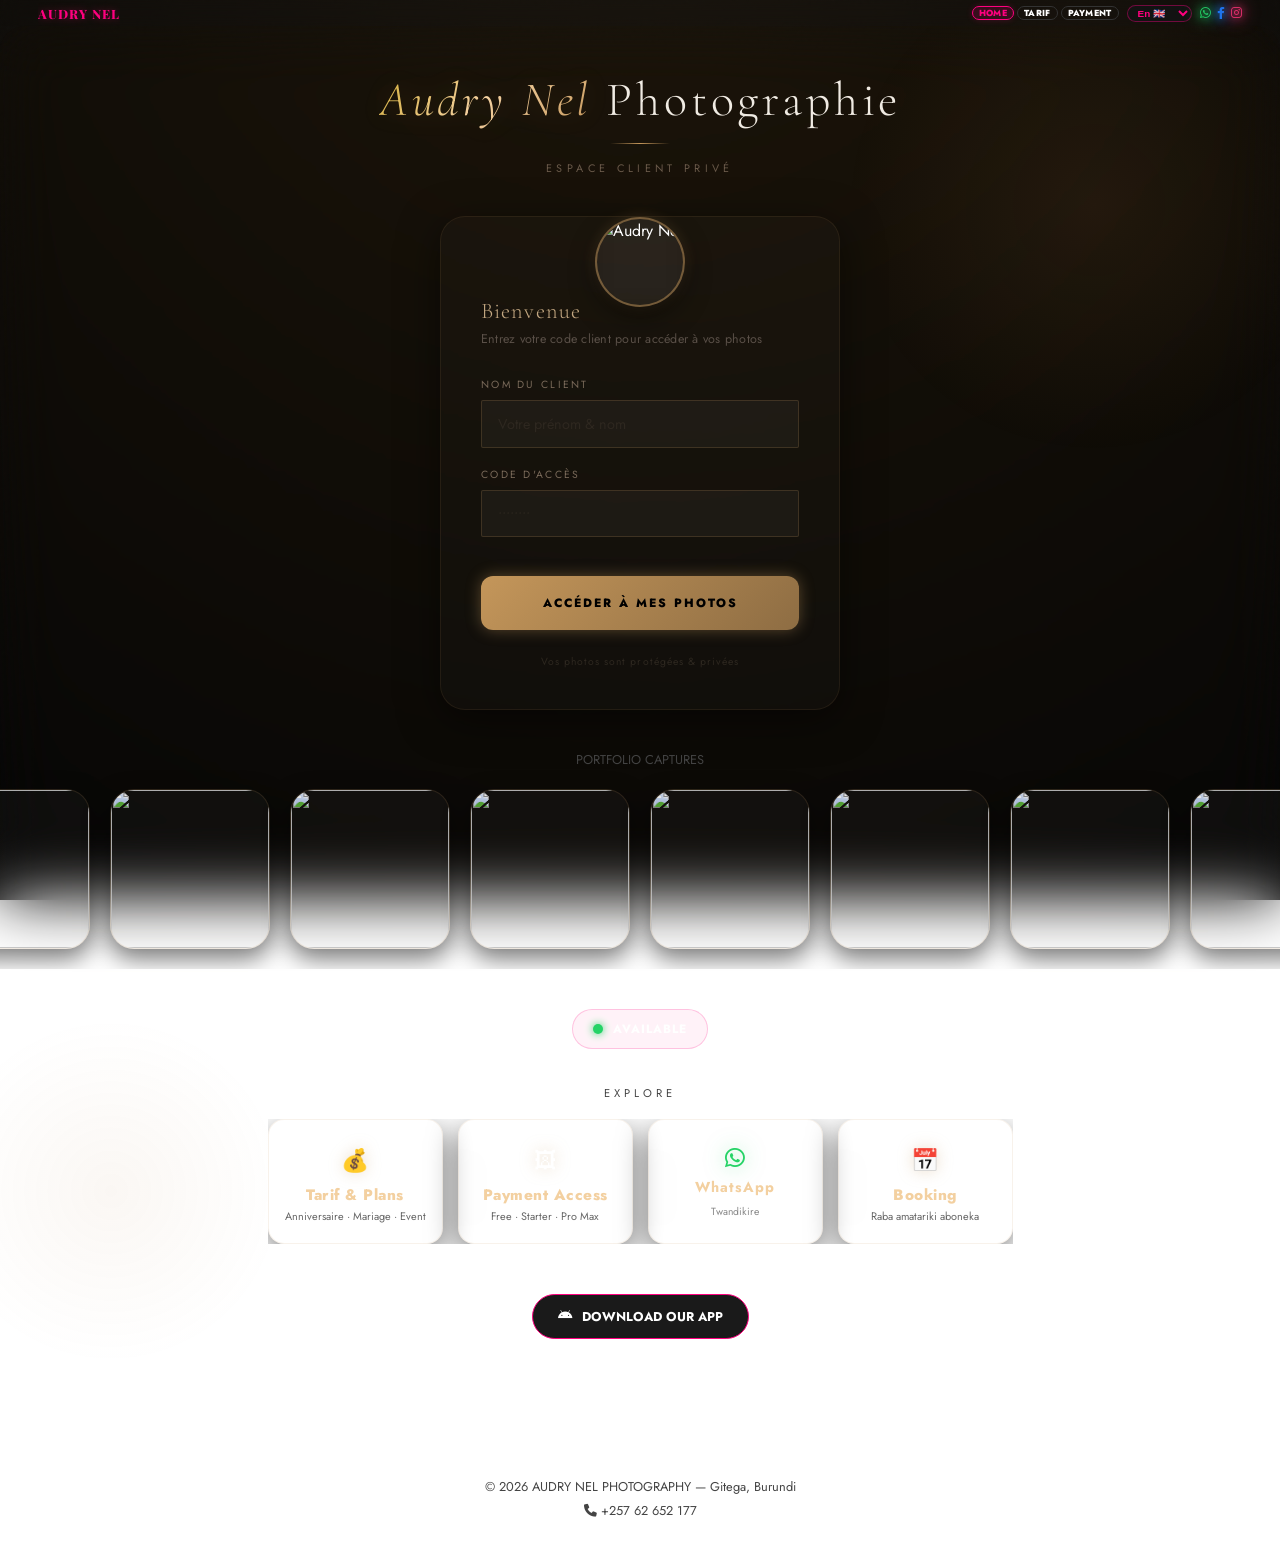
==== commit 47978b1b: "Update Open Graph image and page title" ====
--- a/index.html
+++ b/index.html
@@ -12,7 +12,7 @@
     <meta name="description" content="Audry Nel, Audry Nel Photography, umufotozi Burundi, umufotozi Gitega,umufotographe,Photographer,+257,photo gitega,photographe Burundi, photographe Gitega, meilleur photographe Burundi, amafoto y'ubukwe Burundi, wedding photography Burundi, event photographer Gitega, portrait Burundi, photographie professionnelle Burundi, audrynelphotographie.">
     <meta property="og:title" content="Audry Nel - Professional Photographer in Burundi">
     <meta property="og:description" content="Professional photography services in Gitega, Burundi. Access your private gallery.">
-    <meta property="og:image" content="https://audrynel.com/audry-nel-photography-logo.jpg">
+    <meta property="og:image" content="https://audrynel.com/logo.jpg">
     <meta property="og:url" content="https://audrynel.com/">
     <meta property="og:type" content="website">
 
@@ -35,7 +35,7 @@
   <link rel="stylesheet" href="https://cdnjs.cloudflare.com/ajax/libs/font-awesome/6.0.0/css/all.min.css">
   <link href="https://fonts.googleapis.com/css2?family=Playfair+Display:wght@700;900&family=Inter:wght@300;400;600&family=Cormorant+Garamond:ital,wght@0,300;0,400;0,600;1,300;1,400&family=Jost:wght@300;400;500&display=swap" rel="stylesheet">
 
-  <title>Audry Nel Photography</title>
+  <title> Audry Nel  | Access your private gallery </title>
 
   <link rel="stylesheet" href="style.css">
 </head>
@@ -499,4 +499,4 @@
 <script src="script.js"></script>
  <script src="client.js"></script>
 </body>
-</html>+</html>
--- a/style.css
+++ b/style.css
@@ -37,16 +37,13 @@
 }
 
 /* ============================================================
-   NAV
-   ============================================================ */
-/* ============================================================
    NAV (ULTRA MINIMALIST - UBUREBURE BUKE, AMAJAMBO ABONEKA)
    ============================================================ */
 nav {
   display: flex;
   justify-content: space-between;
   align-items: center;
-  padding: 0 4%; /* Padding nshya nkoranyamuryango */
+  padding: 0 3%; /* Ikigero cyagabanutse gato ngo bijyane n'uburebure */
   background: rgba(8,8,8,0.98);
   position: sticky;
   top: 0;
@@ -54,7 +51,7 @@
   border-bottom: 1px solid rgba(255,0,127,0.15);
   backdrop-filter: blur(10px);
   -webkit-backdrop-filter: blur(10px);
-  height: 32px; /* Uburebure bwagabanutse buja kuri 32px gusa */
+  height: 26px; /* Uburebure bwagabanutse bwavuye kuri 32px bujya kuri 26px */
 }
 
 .logo-wrapper { 
@@ -67,37 +64,37 @@
 
 .logo {
   font-family: 'Playfair Display', serif;
-  font-size: 0.95rem; /* Inyandiko nshya iboneka neza */
-  font-weight: 800; /* Umubyimba ukomeye ngo rishashe */
+  font-size: 0.8rem; /* Yagabanutse biva kuri 0.95rem */
+  font-weight: 800; 
   color: var(--accent);
   text-transform: uppercase;
-  letter-spacing: 1.5px;
+  letter-spacing: 1px; /* Umwanya w'inyandiko wagabanutse gato */
   transition: 0.8s cubic-bezier(0.4,0,0.2,1);
-  text-shadow: 0 0 10px rgba(255,0,127,0.4);
+  text-shadow: 0 0 8px rgba(255,0,127,0.4);
 }
 
 .nav-right { 
   display: flex; 
   align-items: center; 
-  gap: 12px; /* Umwanya ungana neza */
+  gap: 8px; /* Umwanya hagati ya tabs n'imbuga nkoranyambaga wagabanutse (12px -> 8px) */
   flex-wrap: nowrap; 
 }
 
 .nav-tabs { 
   display: flex; 
-  gap: 4px; 
+  gap: 3px; /* Umwanya hagati ya buto wagabanutse (4px -> 3px) */
 }
 
 .nav-tab {
   background: transparent;
-  color: #ffffff; /* Umweru ukeye cyane ngo uboneke */
+  color: #ffffff; 
   border: 1px solid #333;
-  padding: 1px 9px; /* Buto ziciriritse ariko ndende kuruhande */
+  padding: 0px 6px; /* Buto zashyizwe ku gipimo gito cyane (1px 9px -> 0px 6px) */
   border-radius: 50px;
-  font-size: 0.62rem; /* Inyandiko yongerewe ubunini ngo isomeke */
-  font-weight: 800; /* Umubyimba ukomeye */
+  font-size: 0.55rem; /* Inyandiko yagabanutseho gato (0.62rem -> 0.55rem) */
+  font-weight: 800; 
   text-transform: uppercase;
-  letter-spacing: 0.5px;
+  letter-spacing: 0.3px;
   cursor: pointer;
   transition: 0.3s;
   white-space: nowrap;
@@ -107,7 +104,7 @@
   border-color: var(--accent);
   color: var(--accent) !important;
   background: rgba(255,0,127,0.08);
-  box-shadow: 0 0 8px rgba(255,0,127,0.2);
+  box-shadow: 0 0 6px rgba(255,0,127,0.2);
 }
 .nav-tab.active { background: rgba(255,0,127,0.15); }
 
@@ -116,11 +113,11 @@
    ============================================================ */
 .nav-socials { 
   display: flex; 
-  gap: 10px; 
+  gap: 6px; /* Umwanya hagati y'ibirango wagabanutse (10px -> 6px) */
 }
 
 .nav-socials a { 
-  font-size: 0.85rem; /* Ingano iguma iboneka neza */
+  font-size: 0.75rem; /* Ingano y'ibirango (icons) yagabanutse (0.85rem -> 0.75rem) */
   transition: all 0.4s cubic-bezier(0.175, 0.885, 0.32, 1.275); 
   display: flex;
   align-items: center;
@@ -132,38 +129,37 @@
 .nav-socials a[href*="wa.me"], 
 .nav-socials a[href*="whatsapp"] {
   color: #25D366 !important;
-  filter: drop-shadow(0 0 5px #25D366) drop-shadow(0 0 10px #25D366);
+  filter: drop-shadow(0 0 4px #25D366) drop-shadow(0 0 8px #25D366);
 }
 
 /* 2. Instagram Glow (Pink/Red Neon) */
 .nav-socials a[href*="instagram"] {
   color: #E1306C !important;
-  filter: drop-shadow(0 0 5px #E1306C) drop-shadow(0 0 10px #E1306C);
+  filter: drop-shadow(0 0 4px #E1306C) drop-shadow(0 0 8px #E1306C);
 }
 
 /* 3. YouTube Glow (Red Neon) */
 .nav-socials a[href*="youtube"] {
   color: #FF0000 !important;
-  filter: drop-shadow(0 0 5px #FF0000) drop-shadow(0 0 10px #FF0000);
+  filter: drop-shadow(0 0 4px #FF0000) drop-shadow(0 0 8px #FF0000);
 }
 
 /* 4. Facebook Glow (Blue Neon) */
 .nav-socials a[href*="facebook"] {
   color: #1877F2 !important;
-  filter: drop-shadow(0 0 5px #1877F2) drop-shadow(0 0 10px #1877F2);
+  filter: drop-shadow(0 0 4px #1877F2) drop-shadow(0 0 8px #1877F2);
 }
 
 /* Iyo ukozeho (Hover Anim/Glow Boost) */
 .nav-socials a:hover { 
-  transform: scale(1.25) translateY(-1px);
-  filter: brightness(1.3) drop-shadow(0 0 8px currentColor) drop-shadow(0 0 15px currentColor) !important;
+  transform: scale(1.2) translateY(-1px);
+  filter: brightness(1.3) drop-shadow(0 0 6px currentColor) drop-shadow(0 0 12px currentColor) !important;
 }
 
 /* Kuri Telephone - Kugira ngo bigume muli layout nziza */
 @media (max-width: 600px) {
   .nav-socials a {
     font-size: 0.8rem;
-    /* Gabanya glow gato kuri mobile cyane bishashe */
     filter: drop-shadow(0 0 3px currentColor) drop-shadow(0 0 6px currentColor);
   }
 }
@@ -174,7 +170,7 @@
   border: 1px solid rgba(255,0,127,0.4);
   padding: 1px 6px;
   border-radius: 50px;
-  font-size: 0.62rem; /* Iboneka neza */
+  font-size: 0.62rem;
   cursor: pointer;
   outline: none;
   font-weight: 800;
@@ -184,7 +180,7 @@
 @media (max-width: 600px) {
   nav {
     padding: 0 3%;
-    height: 28px; /* Ntoya gose kuri mobile */
+    height: 28px;
   }
   .logo {
     font-size: 0.88rem;
@@ -192,16 +188,17 @@
   }
   .nav-tab {
     padding: 1px 6px;
-    font-size: 0.58rem; /* Inyandiko iguma iboneka neza kuri mobile */
+    font-size: 0.58rem;
   }
   .nav-socials a {
-    font-size: 0.8rem; /* Utu icone tuguma tuboneka neza */
+    font-size: 0.8rem;
   }
   #langSwitcher {
     font-size: 0.58rem;
     padding: 1px 5px;
   }
 }
+
 /* ============================================================
    PAGE SECTIONS
    ============================================================ */
@@ -360,7 +357,6 @@
   letter-spacing: 0.1em;
 }
 
-/* Link to tarif/payment from login card */
 .client-link-btn {
   display: inline-block;
   font-family: 'Jost', sans-serif;
@@ -574,7 +570,6 @@
 .t-photo-btn.view-btn { background: rgba(255,255,255,0.18); color: var(--t-cream); }
 .t-photo-btn.view-btn:hover { background: rgba(255,255,255,0.28); }
 
-/* Download bar */
 #dl-progress-wrap {
   position: fixed; top: 0; left: 0;
   width: 100%; height: 4px;
@@ -588,7 +583,6 @@
   transition: width 0.4s ease;
 }
 
-/* Circle loader */
 .circle-overlay {
   display: none; position: fixed; inset: 0;
   background: rgba(0,0,0,0.7); z-index: 9000;
@@ -596,7 +590,6 @@
 }
 .circle-wrapper { position: relative; }
 
-/* T Modal */
 .t-modal-overlay {
   display: none; position: fixed; inset: 0;
   background: rgba(0,0,0,0.88); z-index: 200;
@@ -649,7 +642,6 @@
 }
 .t-modal-dl-btn:hover { opacity: 0.85; }
 
-/* Notification */
 .notification {
   position: fixed; bottom: 2rem; right: 2rem;
   background: rgba(196,150,90,0.95);
@@ -690,7 +682,7 @@
 }
 .whatsapp-booking { text-align: center; margin: 20px auto 10px; }
 
-./* ============================================================
+/* ============================================================
    QUICK ACCESS (QA GRID) - HORIZONTAL ROW ALWAYS ON MOBILE
    ============================================================ */
 .quick-access {
@@ -708,28 +700,26 @@
     text-transform: uppercase;
 }
 
-/* Aka ni gakaze k’inyuma gahatira amakarita gutonda ku murongo */
 .qa-grid {
     display: flex !important;
-    flex-direction: row !important; /* Birinda amakarita kujya hasi */
+    flex-direction: row !important;
     justify-content: space-between !important;
-    align-items: stretch !important; /* Byose biba bifite uburebure bungana */
-    gap: 8px !important; /* Umwanya ungana neza hagati yazo */
-    flex-wrap: nowrap !important; /* Ikumira ikarita iyo ari yo yose kuza hasi */
-    overflow-x: hidden !important; /* Gukuramo guhindura cyangwa izunguruka kuruhande */
+    align-items: stretch !important;
+    gap: 8px !important;
+    flex-wrap: nowrap !important;
+    overflow-x: hidden !important;
     width: 100% !important;
 }
 
-/* 1. Uburyo bw'udukaze (The iPhone Glass Look) */
 .qa-card {
-    flex: 1 !important; /* Amakarita yose aguma afite ubugari bungana neza */
-    min-width: 0 !important; /* Ibi bituma ikarita idasunika izindi kuruhande */
+    flex: 1 !important;
+    min-width: 0 !important;
     background: rgba(255, 255, 255, 0.03) !important;
     backdrop-filter: blur(25px) saturate(160%) !important;
     -webkit-backdrop-filter: blur(25px) saturate(160%);
     border: 1px solid rgba(196, 150, 90, 0.12) !important;
-    border-radius: 16px !important; /* Imfuruka zoroshye neza kuri mobile */
-    padding: 15px 4px !important; /* Uburebure bwagabanutse bukeye kuri mobile */
+    border-radius: 16px !important;
+    padding: 15px 4px !important;
     text-align: center;
     transition: all 0.4s cubic-bezier(0.175, 0.885, 0.32, 1.275);
     box-shadow: 0 10px 30px rgba(0, 0, 0, 0.5);
@@ -743,7 +733,6 @@
     overflow: hidden;
 }
 
-/* 2. Iyo umukiriya akozeho (Hover/Tap Effect & Neon Glow) */
 .qa-card:hover {
     background: rgba(196, 150, 90, 0.08) !important;
     border-color: rgba(196, 150, 90, 0.4) !important;
@@ -751,15 +740,13 @@
     box-shadow: 0 15px 40px rgba(0, 0, 0, 0.7), 0 0 20px rgba(196, 150, 90, 0.1);
 }
 
-/* Icons cyangwa emoji ziri muri cards */
 .qa-card .qa-icon, .qa-card i, .qa-card img {
-    font-size: 1.4rem !important; /* Ingano buringaniye kuri mobile */
+    font-size: 1.4rem !important;
     margin-bottom: 8px !important;
     filter: drop-shadow(0 0 8px rgba(196, 150, 90, 0.3));
     transition: 0.3s ease;
 }
 
-/* WhatsApp Green Glow Nyakuri */
 .qa-grid a[href*="wa.me"], 
 .qa-grid a[href*="whatsapp"],
 .qa-card:nth-child(3) i {
@@ -767,29 +754,27 @@
     filter: drop-shadow(0 0 10px rgba(37, 211, 102, 0.5)) !important;
 }
 
-/* 3. Inyandiko ziri muri cards */
 .qa-title {
-    font-size: 0.68rem !important; /* Ntoya isomeka neza ku murongo umwe */
-    font-weight: 800 !important; /* Umubyimba ukomeye ngo rishashe */
+    font-size: 0.68rem !important;
+    font-weight: 800 !important;
     margin-bottom: 4px !important;
     color: #f3d0a0 !important;
     letter-spacing: 0.5px !important;
-    white-space: nowrap !important; /* Ihatira amagambo kutaza hasi */
+    white-space: nowrap !important;
 }
 
 .qa-sub {
-    font-size: 0.48rem !important; /* Inyandiko ntoya cyane ishashe */
+    font-size: 0.48rem !important;
     color: #666 !important;
     margin: 0 !important;
     line-height: 1.2 !important;
-    white-space: nowrap !important; /* Kuramo kwigabura nabi */
+    white-space: nowrap !important;
 }
 
 .qa-arrow { 
-    display: none !important; /* Kuramo utwambi kuri mobile ngo byuzure neza */
-}
-
-/* KURI PC (COMPUTER) GUSA - Subiza muli grid isanzwe */
+    display: none !important;
+}
+
 @media (min-width: 600px) {
     .qa-grid {
         display: grid !important;
@@ -820,7 +805,6 @@
   animation: pulse-animation 3s infinite;
 }
 
-/* Loading state */
 .btn-loading { position: relative; pointer-events: none; color: transparent !important; }
 .btn-loading::after {
   content: "\f030"; font-family: "Font Awesome 6 Free"; font-weight: 900;
@@ -1012,7 +996,7 @@
   border-top: 1px solid #111; position: relative; z-index: 1;
 }
 
-/* Responsive */
+/* Responsive Breakpoints */
 @media (max-width: 600px) {
   .brand-name { font-size: 2rem; }
   .dash-header { padding: 0.8rem 1rem; }
@@ -1027,10 +1011,10 @@
   .pricing-grid { width: 95%; gap: 15px; grid-template-columns: 1fr; }
   .pricing-container { width: 95%; gap: 14px; grid-template-columns: repeat(2, 1fr); }
 }
-/* Ibi bituma Header yo muri Dashboard ija hejuru neza */
+
 .dash-header {
     display: flex;
-    justify-content: space-between; /* Izina rya studio ibumuso, Avatar/Logout iburyo */
+    justify-content: space-between;
     align-items: center;
     padding: 15px 5%;
     background: rgba(13, 11, 11, 0.98);
@@ -1053,7 +1037,6 @@
     gap: 12px;
 }
 
-/* Buto ya Logout iba itonze neza */
 .btn-logout {
     font-size: 0.65rem;
     border: 1px solid #444;
@@ -1067,7 +1050,6 @@
     margin-top: 10px;
 }
 
-/* Premium Glow */
 .premium-badge {
     display: inline-block;
     padding: 6px 15px;
@@ -1083,7 +1065,6 @@
     animation: premium-pulse 2s infinite;
 }
 
-/* Expired/Free Glow */
 .expired-badge {
     display: inline-block;
     padding: 6px 15px;
@@ -1103,7 +1084,6 @@
     100% { transform: scale(1); box-shadow: 0 0 15px rgba(212, 175, 55, 0.2); }
 }
 
-/* ── Expire Soon Badge — glow orange ── */
 .abonnement-soon-box {
   display: inline-flex;
   align-items: center;
@@ -1141,7 +1121,6 @@
   50%      { opacity: 0.15; }
 }
 
-/* ── Abonnement Expired — boite CTA ── */
 .abonnement-expired-box {
   display: flex;
   align-items: flex-start;
@@ -1202,7 +1181,7 @@
   .aeb-icon { font-size: 1.4rem; }
 }
 .btn-back-dash {
-    background: rgba(196, 150, 90, 0.05); /* Gold tint */
+    background: rgba(196, 150, 90, 0.05);
     border: 1px solid rgba(196, 150, 90, 0.3);
     color: #c4a882;
     padding: 12px 20px;
@@ -1221,9 +1200,10 @@
 .btn-back-dash:hover {
     background: rgba(196, 150, 90, 0.15);
     border-color: #c4965a;
-    transform: translateX(-5px); /* Akantu kerekana gusubira inyuma */
+    transform: translateX(-5px);
     box-shadow: 0 5px 15px rgba(0, 0, 0, 0.3);
 }
+
 /* 1. UNIVERSAL BACKGROUND (Smooth Deep Noir & Gold Glow) */
 html, body {
     margin: 0;
@@ -1231,7 +1211,7 @@
     width: 100%;
     min-height: 100vh;
     background: radial-gradient(circle at 50% -20%, #1a150e 0%, #050505 100%) !important;
-    background-attachment: fixed !important; /* Ibi bituma background itanyeganyega na busa */
+    background-attachment: fixed !important;
     color: #ffffff;
     font-family: 'Jost', sans-serif;
     overflow-x: hidden;
@@ -1239,18 +1219,18 @@
 
 /* 2. FULL GLASS SYSTEM (Kugira ngo byose bise nk'ibiratwa) */
 .login-card, .qa-card, .card, .pricing-card, .stat-box, .dash-header, .page-section, .modal-content, .btn-back-dash {
-    background: rgba(255, 255, 255, 0.02) !important; /* Transparent cyane */
-    backdrop-filter: blur(30px) saturate(180%) !important; /* Blur ikaze nka iPhone */
+    background: rgba(255, 255, 255, 0.02) !important;
+    backdrop-filter: blur(30px) saturate(180%) !important;
     -webkit-backdrop-filter: blur(30px) saturate(180%);
-    border: 1px solid rgba(196, 150, 90, 0.1) !important; /* Border y'izahabu itagaragara cyane */
-    border-radius: 25px; /* Imfuruka zoroshye cyane */
+    border: 1px solid rgba(196, 150, 90, 0.1) !important;
+    border-radius: 25px;
     box-shadow: 0 10px 40px rgba(0, 0, 0, 0.5);
     transition: transform 0.4s cubic-bezier(0.175, 0.885, 0.32, 1.275);
 }
 
 /* 3. GUKURAHO BYOSE BITANDUKANYA (Seamless Look) */
 #login-view, #dashboard-view, #page-galerie, .page-section, footer, nav {
-    background: transparent !important; /* Bituma background imwe igaragara hose */
+    background: transparent !important;
     border: none !important;
     box-shadow: none !important;
 }
@@ -1263,12 +1243,11 @@
     filter: drop-shadow(0 0 12px rgba(212, 175, 55, 0.2));
 }
 
-/* 5. SMOOTH SCROLLING (Kugira ngo binyerere en grand) */
+/* 5. SMOOTH SCROLLING */
 html {
     scroll-behavior: smooth;
 }
 
-/* Kuraho kwayangana (Tap highlight) kuri mobile */
 * {
     -webkit-tap-highlight-color: transparent;
 }
@@ -1279,7 +1258,7 @@
     border: 1px solid rgba(196, 150, 90, 0.3) !important;
     color: #f3d0a0 !important;
     padding: 12px 24px;
-    border-radius: 50px; /* Round shape nka iPhone buttons */
+    border-radius: 50px;
     font-size: 0.75rem;
     font-weight: 600;
     text-transform: uppercase;
@@ -1295,44 +1274,42 @@
 .btn-glass-back:hover {
     background: rgba(196, 150, 90, 0.2) !important;
     border-color: #c4965a !important;
-    transform: translateX(-5px); /* Akantu k'inyerera (Smooth slide) */
+    transform: translateX(-5px);
     box-shadow: 0 0 20px rgba(196, 150, 90, 0.2);
 }
 
 .btn-glass-back i {
     font-size: 0.9rem;
 }
-/* Ibi bituma logo ijyamo hagati hejuru */
 .login-logo-container {
     display: flex;
     justify-content: center;
-    margin-bottom: -10px; /* Ibi bituma yinjira gato mu gakaze */
-    margin-top: -40px;    /* Ibi bituma ijya hejuru y'umurongo w'agakaze */
+    margin-bottom: -10px;
+    margin-top: -40px;
 }
 
 .login-logo-circle {
-    width: 90px;  /* Urashobora kuyongera niba ushaka ko iba nini gato */
+    width: 90px;
     height: 90px;
     background: rgba(255, 255, 255, 0.05);
     backdrop-filter: blur(15px);
     -webkit-backdrop-filter: blur(15px);
-    border: 2px solid rgba(196, 150, 90, 0.5); /* Border ikomeye gato */
+    border: 2px solid rgba(196, 150, 90, 0.5);
     border-radius: 50%;
     display: flex;
     align-items: center;
     justify-content: center;
     box-shadow: 0 10px 25px rgba(0, 0, 0, 0.5), 0 0 15px rgba(196, 150, 90, 0.2);
-    overflow: hidden; /* Ibi nibyo bituma ifoto itarenga uruziga */
+    overflow: hidden;
     z-index: 10;
 }
 
 .login-logo-circle img {
-    width: 100%;    /* Ifoto yuzura ubugari bwose */
-    height: 100%;   /* Ifoto yuzura uburebure bwose */
-    object-fit: cover; /* Ibi nibyo bituma ifoto ikwira neza (Cover) nta kuyikurura nabi */
-    object-position: center; /* Bituma hagati heza h’ifoto ari ho hagaragara */
-}
-/* 1. Buto isanzwe ifite akantu k'umucyo (Default Glow) */
+    width: 100%;
+    height: 100%;
+    object-fit: cover;
+    object-position: center;
+}
 .btn-t-login {
     position: relative;
     overflow: hidden;
@@ -1346,11 +1323,10 @@
     z-index: 1;
 }
 
-/* 2. Glow Animation igihe umuntu apfonze buto (Loading State) */
 .btn-t-login:disabled {
     background: #111 !important;
     color: #c4965a !important;
-    opacity: 1 !important; /* Tugumane umucyo */
+    opacity: 1 !important;
     box-shadow: 0 0 25px rgba(196, 150, 90, 0.6);
     animation: gold-pulse 1.5s infinite;
 }
@@ -1361,7 +1337,6 @@
     100% { box-shadow: 0 0 10px rgba(196, 150, 90, 0.4); }
 }
 
-/* 3. Spinner y'izahabu (Gold Spinner) */
 .mini-loader {
     width: 20px;
     height: 20px;
@@ -1371,7 +1346,7 @@
     display: inline-block;
     margin-left: 12px;
     vertical-align: middle;
-    filter: drop-shadow(0 0 5px #d4af37); /* Glow kuri spinner */
+    filter: drop-shadow(0 0 5px #d4af37);
     animation: spin 0.8s linear infinite;
 }
 
@@ -1381,7 +1356,7 @@
 }
 .btn-t-login {
     position: relative;
-    overflow: hidden; /* Ibi bituma ya shine itarenga buto */
+    overflow: hidden;
     background: linear-gradient(135deg, #c4965a 0%, #8e6d43 100%) !important;
     color: #000 !important;
     font-weight: 800;
@@ -1392,11 +1367,9 @@
     box-shadow: 0 0 15px rgba(196, 150, 90, 0.4);
     cursor: pointer;
     transition: all 0.3s ease;
-    /* Animation yo gutuma buto ibyimba buhoro (Pulse) */
     animation: constant-glow 2.5s infinite ease-in-out;
 }
 
-/* 2. AKA KANTU KANNYERERA (The Shine Effect) */
 .btn-t-login::after {
     content: '';
     position: absolute;
@@ -1411,13 +1384,9 @@
         rgba(255, 255, 255, 0) 100%
     );
     transform: rotate(30deg);
-    /* Animation ituma itara rinyerera hejuru ya buto buri masegonda 3 */
     animation: shiny-slide 3s infinite;
 }
 
-/* --- ANIMATIONS --- */
-
-/* Ibi bituma buto yinyeganyeza ikurura amaso */
 @keyframes constant-glow {
     0%, 100% { 
         transform: scale(1); 
@@ -1429,13 +1398,11 @@
     }
 }
 
-/* Ibi bituma itara ry'umweru rinyerera (Shine) */
 @keyframes shiny-slide {
     0% { left: -60%; }
     20% { left: 120%; }
     100% { left: 120%; }
 }
-/* 1. Uburyo bw'udukaze (The iPhone Glass Look) */
 .qa-card {
     background: rgba(255, 255, 255, 0.03) !important;
     backdrop-filter: blur(25px) saturate(160%) !important;
@@ -1453,7 +1420,6 @@
     justify-content: center;
 }
 
-/* 2. Iyo umukiriya akozeho (Hover/Tap Effect) */
 .qa-card:hover {
     background: rgba(196, 150, 90, 0.08) !important;
     border-color: rgba(196, 150, 90, 0.4) !important;
@@ -1461,7 +1427,6 @@
     box-shadow: 0 15px 40px rgba(0, 0, 0, 0.7), 0 0 20px rgba(196, 150, 90, 0.1);
 }
 
-/* 3. Icons ziri muri cards */
 .qa-card i, .qa-card img {
     font-size: 2rem;
     margin-bottom: 15px;
@@ -1469,7 +1434,6 @@
     transition: 0.3s ease;
 }
 
-/* 4. Inyandiko ziri muri cards */
 .qa-card h3 {
     font-size: 0.9rem;
     font-weight: 700;
@@ -1484,42 +1448,35 @@
     margin: 0;
     line-height: 1.4;
 }
-/* WhatsApp Green Glow */
 .qa-card:nth-child(3) i {
     color: #25d366 !important;
     filter: drop-shadow(0 0 10px rgba(37, 211, 102, 0.4));
 }
-/* --- FOOTER INFINITE SLOW SCROLL --- */
 
 .footer-photo-strip {
     width: 100%;
-    overflow: hidden; /* Ibi bituma nta scrollbar igaragara */
+    overflow: hidden;
     padding: 20px 0;
     position: relative;
     background: transparent;
 }
 
-/* 2. Aka nibo gakaze k'imbere (The Engine) */
 .footer-photo-strip-inner {
     display: flex;
     gap: 20px;
-    width: max-content; /* Ibi nibyo bituma umurongo uba muremure cyane */
-    /* 60s ituma binyerera buke buke cyane, linear ikabuza kudidira */
+    width: max-content;
     animation: slowInfiniteScroll 60s linear infinite; 
 }
 
-/* Animation ituma binyerera adategwa */
 @keyframes slowInfiniteScroll {
     0% { transform: translateX(0); }
-    100% { transform: translateX(-50%); } /* Igera hagati neza kuko amafoto asubiramo */
-}
-
-/* Pause igihe umukiriya ayikozeko (Touch/Hover) */
+    100% { transform: translateX(-50%); }
+}
+
 .footer-photo-strip:hover .footer-photo-strip-inner {
     animation-play-state: paused;
 }
 
-/* 3. Agakaze k'ifoto (Glass Card Style) */
 .footer-photo-item {
     width: 160px;
     height: 160px;
@@ -1540,18 +1497,16 @@
     object-fit: cover;
     opacity: 0.9;
 }
-/* Styling ya Buto Nshya ya Home muri Dashboard */
-/* --- DASHBOARD STATS LAYOUT --- */
 
 .dash-stats {
     display: flex;
-    justify-content: space-between; /* Bituma hagati yabyo hasigara akanya karinganiye */
+    justify-content: space-between;
     gap: 12px;
     margin: 25px 15px;
 }
 
 .stat-box {
-    flex: 1; /* Ibi bituma byose biba bifite ubugari bungana (Width) */
+    flex: 1;
     background: rgba(255, 255, 255, 0.03);
     backdrop-filter: blur(15px);
     -webkit-backdrop-filter: blur(15px);
@@ -1567,7 +1522,6 @@
     justify-content: center;
 }
 
-/* Icons & Numbers */
 .stat-num {
     font-size: 1.3rem;
     font-weight: 800;
@@ -1582,20 +1536,17 @@
     text-transform: uppercase;
 }
 
-/* Hover Effects */
 .stat-box:hover {
     transform: translateY(-5px);
     border-color: #c4965a;
     background: rgba(196, 150, 90, 0.05);
 }
 
-/* Home Button Glow */
 .home-icon-glow {
     color: #d4af37;
     filter: drop-shadow(0 0 8px rgba(212, 175, 55, 0.5));
 }
 
-/* Download All Button */
 .download-all-btn {
     background: rgba(196, 150, 90, 0.08);
 }
@@ -1604,7 +1555,6 @@
     color: #c4965a;
 }
 
-/* Selected Button (Iyo yaje) */
 .selected-btn {
     background: #c4965a !important;
     border: none !important;
@@ -1613,20 +1563,16 @@
 .selected-btn .stat-label {
     color: #000 !important;
 }
+
 /* ============================================================
-   KURI TELEPHONE GUSA: SCALE SITE TO 95% & KEEP IT CENTRED
+   KURI TELEPHONE YOSE: RESPONSIVE SCALING NZIZA (100% FIXED)
+   - Ibisiga ipaji yose hagati neza (Centered) kuri screen zose
    ============================================================ */
 @media (max-width: 600px) {
   html {
-    /* Gabanya urubuga rwose kuri 95% gusa kuri mobile */
-    transform: scale(0.95) !important;
-    transform-origin: top center !important;
-    
-    /* Kuringaniza ubugari bwa screen ngo byuzure neza (100 / 0.95) */
-    width: 100.26% !important;
-    height: 105.26%;
-    
-    /* Gukuramo zoom n'izunguruka kuruhande */
+    transform: scale(1.0); /* Subijwe kuri 100% isanzwe ngo itanyita */
+    transform-origin: top center;
+    width: 100%;
     overflow-x: hidden !important;
     touch-action: pan-y !important;
   }
@@ -1635,16 +1581,13 @@
     overflow-x: hidden !important;
     width: 100% !important;
     -webkit-text-size-adjust: 100%;
-    
-    /* Gufata ibice byose bikaguma rwagati (centre) */
     display: flex !important;
     flex-direction: column !important;
-    align-items: center !important;
+    align-items: center !important; /* Ibi bituma isite iza HAGATI (Center) */
     justify-content: flex-start !important;
     margin: 0 auto !important;
   }
 
-  /* Kuringaniza nav na footer ngo bikwire hagati muli 95% */
   nav, footer, main, section, .container {
     width: 100% !important;
     max-width: 100% !important;
@@ -1654,6 +1597,28 @@
     margin-right: auto !important;
   }
 }
+
+@media (max-width: 390px) {
+  html {
+    transform: scale(1.0);
+    width: 100%;
+  }
+}
+
+@media (max-width: 360px) {
+  html {
+    transform: scale(1.0);
+    width: 100%;
+  }
+}
+
+@media (max-width: 320px) {
+  html {
+    transform: scale(1.0);
+    width: 100%;
+  }
+}
+
 /* ============================================================
    TABLET BREAKPOINT (768px)
    ============================================================ */
@@ -1674,17 +1639,16 @@
   position: fixed; 
   top: 0; 
   left: 0; 
-  width: 100vw !important; /* Ikoresha ubugari bwose bwa ecran */
-  height: 100vh !important; /* Ikoresha uburebure bwose bwa ecran */
-  background: #ffffff !important; /* Hitamo umweru cyangwa umwiza bikwiranye na Google Cal */
-  z-index: 99999 !important; /* Kugira ngo ije hejuru y'ibintu byose */
-  overflow: hidden !important; /* Kuraho gu-scroll ku ruziga rw'inyuma */
-}
-
-/* Agakaze k'imbere gafashe Iframe */
+  width: 100vw !important;
+  height: 100vh !important;
+  background: #ffffff !important;
+  z-index: 99999 !important;
+  overflow: hidden !important;
+}
+
 .cal-frame-container {
   width: 100% !important;
-  height: calc(100vh - 50px) !important; /* Igabanyaho uburebure bwa Header gusa */
+  height: calc(100vh - 50px) !important;
   margin: 0 !important;
   padding: 0 !important;
   border: none !important;
@@ -1696,10 +1660,9 @@
   border: none !important;
 }
 
-/* Header ya Calendar (Aho buto yo gufunga iri) */
 .cal-header {
   height: 50px;
-  background: #080808 !important; /* Isubiramo mu ibara rya Noir y'urubuga rwawe */
+  background: #080808 !important;
   display: flex;
   align-items: center;
   justify-content: space-between;
@@ -1708,17 +1671,13 @@
 }
 
 .close-cal {
-  position: static !important; /* Kuraho guhindura nabi */
+  position: static !important;
   font-size: 1.8rem !important;
   color: var(--accent) !important;
   cursor: pointer;
 }
 
-/* ============================================================
-   KUBIKOSORA KURI MOBILE (GUKURAHO TRANSFORMATION INYITSA)
-   ============================================================ */
 @media (max-width: 600px) {
-  /* Ibi bice bituma iyo calendar ifunguye, itanyitswa na ya scale ya 95% */
   html:has(#calendar-overlay[style*="display: block"]),
   html:has(#calendar-overlay[style*="display: flex"]) {
     transform: none !important;
@@ -1726,7 +1685,6 @@
     height: 100% !important;
   }
 }
-Mwi code nguhaye confirm date yisubizemwo ucusubiz code nguhaye
 
 /* ============================================================
    EXPIRED BLOCK MODAL
@@ -1950,4 +1908,4 @@
   text-align: center;
   letter-spacing: 1px;
   font-weight: 700;
-}+}
